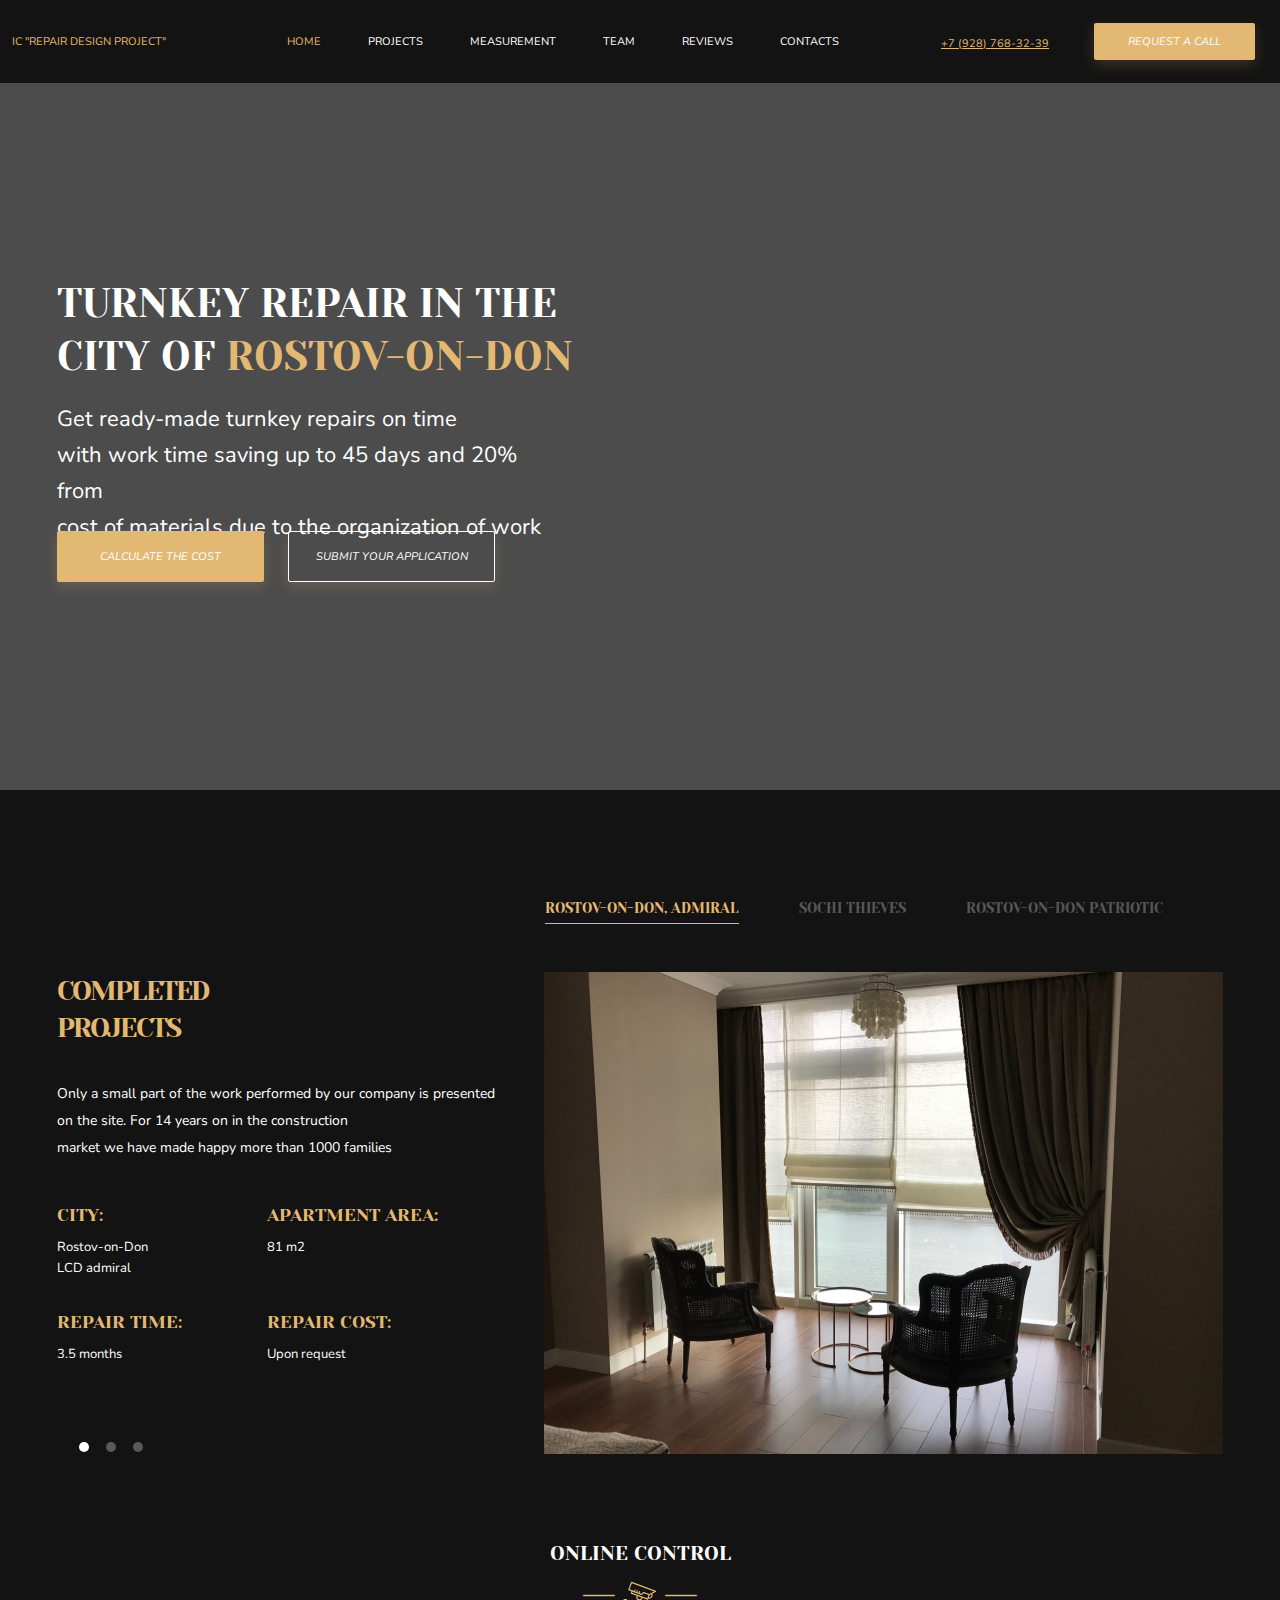
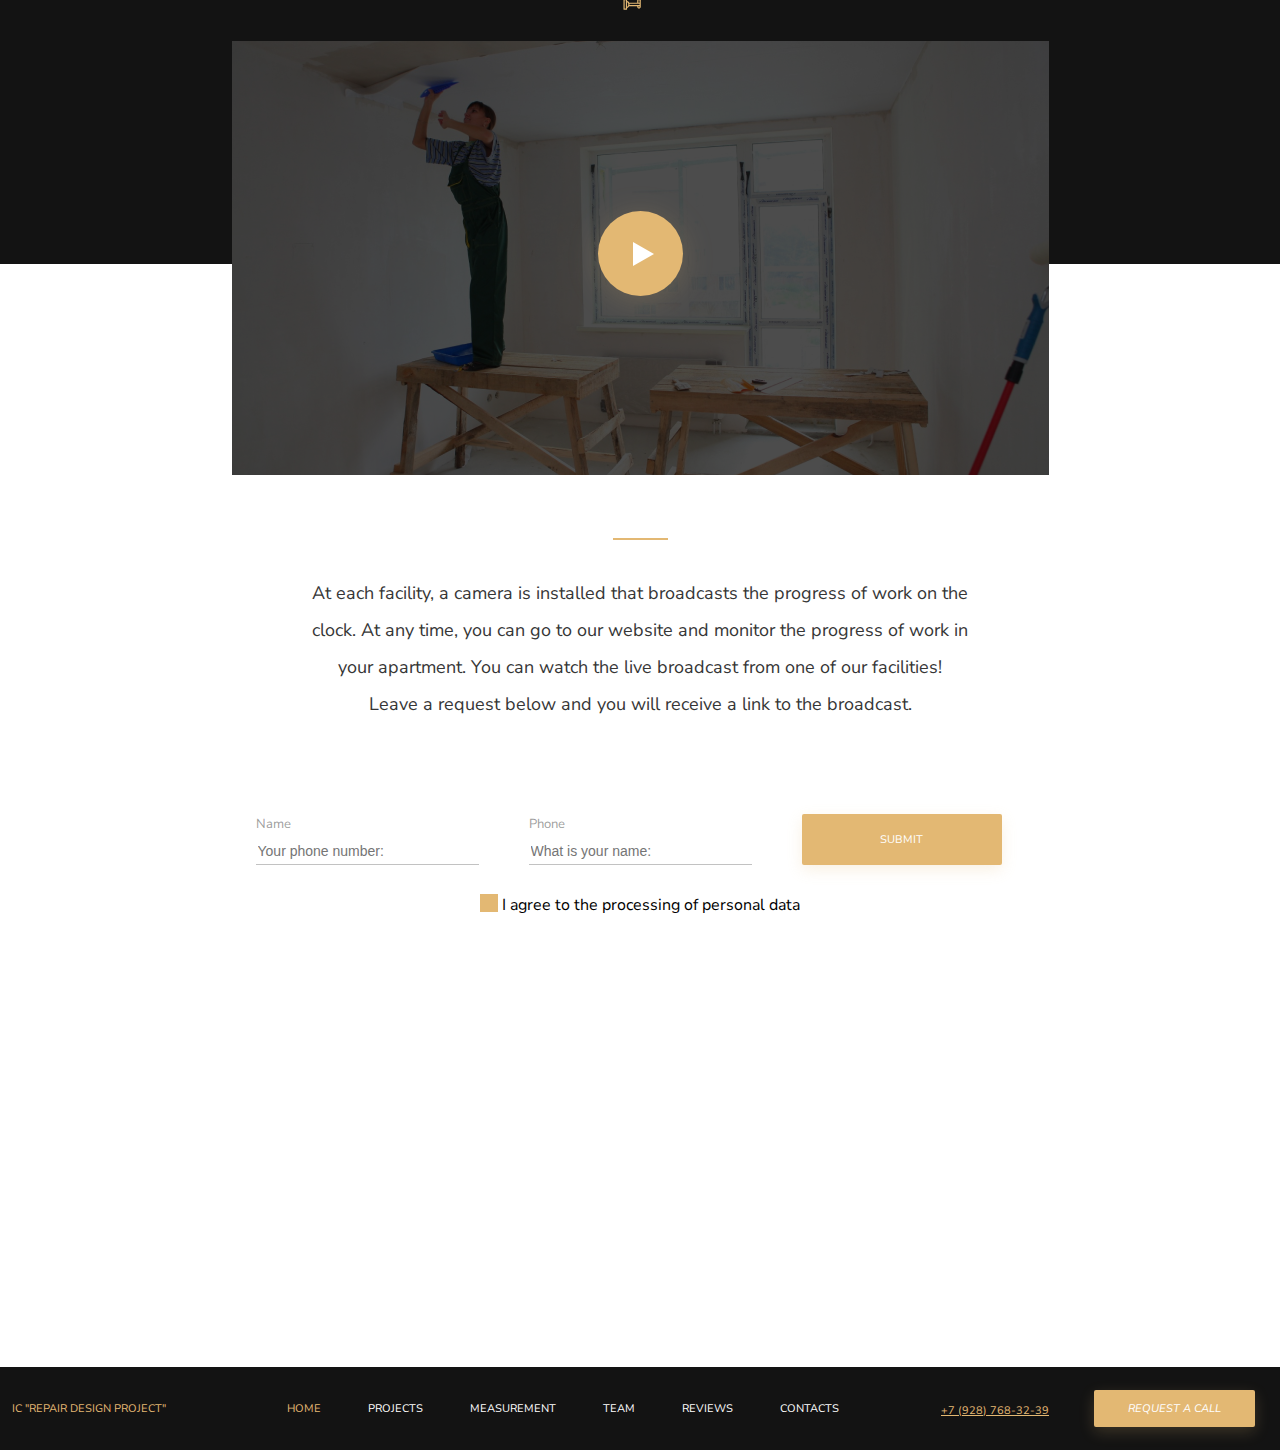
==== docs/index.html @ 9b129507 "Create 3rd section" ====
<!doctype html>
<html lang="en">
<head>
    <meta charset="UTF-8">
    <meta name="viewport" content="width=device-width, user-scalable=no, initial-scale=1.0, maximum-scale=1.0, minimum-scale=1.0">
    <meta http-equiv="X-UA-Compatible" content="ie=edge">
    <link rel="stylesheet" href="styles/styles.css">
    <link rel="icon" href="images/vectors/icon.svg">
<!--    <link rel="preconnect" href="https://fonts.googleapis.com">-->
<!--    <link rel="preconnect" href="https://fonts.gstatic.com" crossorigin>-->
<!--    <link href="https://fonts.googleapis.com/css2?family=Nunito+Sans:ital@0;1&display=swap" rel="stylesheet">-->
    <title>IC "Repair Design Project"</title>
</head>
<body>
    <header class="header-footer">
        <div class="container container_header-footer">
            <span class="logo">IC "Repair Design Project"</span>
            <nav>
                <ul class="navigation">
                    <li><a href="#" class="navigation__link text_colored-sand">HOME</a></li>
                    <li><a href="#" class="navigation__link">PROJECTS</a></li>
                    <li><a href="#" class="navigation__link">MEASUREMENT</a></li>
                    <li><a href="#" class="navigation__link">TEAM</a></li>
                    <li><a href="#" class="navigation__link">REVIEWS</a></li>
                    <li><a href="#" class="navigation__link">CONTACTS</a></li>
                </ul>
            </nav>
            <span><a href="tel:+79287683239" class="tel-number">+7 (928) 768-32-39</a></span>
<!--            <form target="_self">-->
                <button type="submit" class="button button_header-footer">
                    Request a call
                </button>
<!--            </form>-->
        </div>
    </header>
    <main class="main">
        <section class="main-project">
            <div class="overlay_main-project"></div>
            <div class="container container_main-project">
                <h1 class="title title_main-project">
                    Turnkey Repair in the<br>city of <span class="text_colored-sand">Rostov-on-Don</span>
                </h1>
                <p class="paragraph paragraph_main-project">
                    Get ready-made turnkey repairs on time<br>with work time saving up to 45 days and 20% from<br>cost of materials due to the organization of work
                </p>
                <button type="button" class="button button_main-project_calc">
                    CALCULATE THE COST
                </button>
                <button type="submit" class="button button_main-project_submit">
                    SUBMIT YOUR APPLICATION
                </button>
            </div>
        </section>
        <section class="projects">
            <div class="container container_projects">
                <div class="projects-header">
                    <ul class="list_projects-header">
                        <li><a href="#" class="list_projects-header__item list_projects-header__item-active">Rostov-on-Don, Admiral</a></li>
                        <li><a href="#" class="list_projects-header__item">Sochi Thieves</a></li>
                        <li><a href="#" class="list_projects-header__item">Rostov-on-Don Patriotic</a></li>
                    </ul>
                </div>
                <div class="projects_current">
                    <h1 class="title title_projects">
                        Completed<br>projects
                    </h1>
                    <p class="paragraph paragraph_projects">
                        Only a small part of the work performed by our company is presented on the site. For 14 years on in the construction<br>
                        market we have made happy more than 1000 families
                    </p>
                    <div class="projects-properties">
                        <div class="div_projects-properties">
                            <h2 class="subtitle subtitle_projects-properties">
                                City:
                            </h2>
                            <p class="paragraph_projects-properties">
                                Rostov-on-Don<br>LCD admiral
                            </p>
                        </div>
                        <div class="div_projects-properties">
                            <h2 class="subtitle subtitle_projects-properties">
                                Apartment area:
                            </h2>
                            <p class="paragraph_projects-properties">
                                81 m2
                            </p>
                        </div>
                        <div class="div_projects-properties">
                            <h2 class="subtitle subtitle_projects-properties">
                                Repair time:
                            </h2>
                            <p class="paragraph_projects-properties">
                                3.5 months
                            </p>
                        </div>
                        <div class="div_projects-properties">
                            <h2 class="subtitle subtitle_projects-properties">
                                Repair cost:
                            </h2>
                            <p class="paragraph_projects-properties">
                                Upon request
                            </p>
                        </div>
                    </div>
                    <div class="arrows">
                        <a href="#" aria-label="Previous completed project" class="arrows__link">
                            <img src="/images/vectors/arrow-angle.svg" alt="" class="arrows_left">
                            <img src="/images/vectors/arrow-line.svg" alt="" class="arrows_left-line">
                        </a>
                        <div class="arrows_rounds-all">
                            <a href="#" aria-label="First completed project" class="arrows__link"><div class="arrows_rounds arrows_rounds_active"></div></a>
                            <a href="#" aria-label="Second completed project" class="arrows__link"><div class="arrows_rounds"></div></a>
                            <a href="#" aria-label="Third completed project" class="arrows__link"><div class="arrows_rounds"></div></a>
                        </div>
                        <a href="" aria-label="Next completed project" class="arrows__link">
                            <img src="/images/vectors/arrow-line.svg" alt="" class="arrows_right-line">
                            <img src="/images/vectors/arrow-angle.svg" alt="" class="arrows_right">
                        </a>
                    </div>
                    <img src="images/rostov-admiral.png" alt="Picture of Admiral's interior, Rostov-on-Don" class="img_projects_current">
                </div>
            </div>
        </section>
        <section class="online-control">
            <div class="container container_online-control">
                <h2 class="subtitle subtitle_online-control">
                    online control
                </h2>
                <div class="icon_online-control">
                    <img src="images/vectors/icon_online-control_line.svg" alt="" class="icon_online-control_line">
                    <img src="images/vectors/icon_online-control_camera.svg" alt="Image of video camera for surveillance" class="icon_online-control_camera">
                    <img src="images/vectors/icon_online-control_line.svg" alt="" class="icon_online-control_line">
                </div>
                <div class="video_online-control">
                    <div class="overlay_online-control"></div>
                    <img src="images/preview_online-control.jpg" alt="Video with work of our specialist" class="preview_online-control">
                    <button type="button" class="button__video-online-control">
                        <img src="images/vectors/button_play.svg" alt="Play button">
                    </button>
                </div>
                <hr class="hr_after-video">
                <p class="paragraph_online-control">
                    At each facility, a camera is installed that broadcasts the progress of work on the clock.
                    At any time, you can go to our website and monitor the progress of work in your apartment.
                    You can watch the live broadcast from one of our facilities!<br>
                    Leave a request below and you will receive a link to the broadcast.
                </p>
                <form action="index.html" class="form_online-control">
                    <div class="name_online-control">
                        <label for="name_video" class="label_online-control">Name</label>
                        <input type="text" id="phone_video" placeholder="Your phone number:" class="input_online-control">
                    </div>
                    <div class="phone_online-control">
                        <label for="phone_video" class="label_online-control">Phone</label>
                        <input type="text" id="name_video" placeholder="What is your name:" class="input_online-control">
                    </div>
                    <button type="submit" class="button button_online-control">Submit</button>
                    <div class="checkbox checkbox_online-control">
                        <label class="label__checkbox">
                            <input type="checkbox" class="input__checkbox">
                            <span class="input__checkbox-square"></span>
                            <span class="span__checkbox">I agree to the processing of personal data</span>
                        </label>
                    </div>
                </form>
            </div>
        </section>
    </main>
    <footer class="header-footer">
        <div class="container container_header-footer">
            <span class="logo">IC "Repair Design Project"</span>
            <nav>
                <ul class="navigation">
                    <li><a href="#" class="navigation__link text_colored-sand">HOME</a></li>
                    <li><a href="#" class="navigation__link">PROJECTS</a></li>
                    <li><a href="#" class="navigation__link">MEASUREMENT</a></li>
                    <li><a href="#" class="navigation__link">TEAM</a></li>
                    <li><a href="#" class="navigation__link">REVIEWS</a></li>
                    <li><a href="#" class="navigation__link">CONTACTS</a></li>
                </ul>
            </nav>
            <span><a href="tel:+79287683239" class="tel-number">+7 (928) 768-32-39</a></span>
            <!--            <form target="_self">-->
            <button type="submit" class="button button_header-footer">
                Request a call
            </button>
            <!--            </form>-->
        </div>
    </footer>
</body>
</html>
---- docs/styles/styles.css ----
@import url('https://fonts.googleapis.com/css2?family=Nunito+Sans:ital@0;1&family=Yeseva+One&display=swap');




/*  in the end  */
/*  adaptivity  */
/*  create forms to wrap buttons    */
/*  try do replace position:absolute --- grid mb?  */
/*  play with form-tag  */
/*  check accessibility (alt-tags, aria-tags)   */
/*  naming of classes   */
/*  delete comments   */
/*  buttons into completed projects */




/*general*/

body {
    margin: 0;
    padding: 0;
    font-family: 'Nunito Sans', sans-serif;
    position: relative;
    z-index: -100;
}
body * {
    box-sizing: border-box;
}
.main {
    position: relative;
    z-index: -100;
}
.container {
    width: 1256px;
    margin: auto;
    position: relative;
}
.button {
    background: #E3B873;
    border: 0;
    box-shadow: 0 5px 15px rgba(227, 184, 115, 0.2);
    border-radius: 2px;
    outline: 0;
    font-family: 'Nunito Sans', sans-serif;
    font-style: normal;
    font-size: 11px;
    line-height: 15px;
    font-weight: 400;
    text-align: center;
    text-transform: uppercase;
    color: #FFFFFF;
}
.title {
    font-family: 'Yeseva One', cursive;
    font-style: normal;
    font-weight: 400;
    font-size: 27px;
    line-height: 37px;
    /*letter-spacing: -0.07em;*/
    text-transform: uppercase;
    margin: 0;
}
.subtitle {
    font-family: 'Yeseva One', cursive;
    font-style: normal;
    font-weight: 400;
    font-size: 20px;
    line-height: 28px;
    text-align: center;
    text-transform: uppercase;
    margin: 0;
}

/*header-footer*/

.button_header-footer {
    /*padding: 13px 33px;*/
    font-style: italic;
    height: 37px;
    width: 161px;
}
.header-footer {
    background: #131313;
    height: 83px;
    display: flex;
    margin: 0;
}
.container_header-footer {
    display: flex;
    align-items: center;
    height: 37px;
}
.navigation {
    display: flex;
    list-style-type: none;
    text-decoration: none;
    padding: 0;
    margin-right: 55px;
    font-weight: 400;
    font-size: 11px;
    line-height: 15px;
}
.navigation__link {
    text-decoration: none;
    color: #FFFFFF;
    margin-right: 47px;
}
.logo {
    width: 180px;
    font-weight: 400;
    font-size: 11px;
    line-height: 15px;
    text-transform: uppercase;
    margin-right: 95px;
    color: #E3B873;
}
.tel-number {
    color: #E3B873;
    margin-right: 45px;
    font-weight: 400;
    font-size: 11px;
    line-height: 15px;
}

/*main-project*/

.main-project {
    height: 707px;
    background-image: url('../images/main-project.png');
    background-size: cover;
    padding-top: 194px;
    position: relative;
    z-index: -2;
}
.overlay_main-project {
    position: absolute;
    top: 0;
    bottom: 0;
    left: 0;
    right: 0;
    z-index: -1;
    background: rgba(0, 0, 0, 0.7);
}
.title_main-project {
    letter-spacing: normal;
    color: #FFFFFF;
    font-size: 40px;
    line-height: 53px;
    height: 105px;
    width: 676px;
}
.container_main-project {
    padding: 0 45px;
}
.paragraph_main-project {
    height: 89px;
    width: 505px;
    font-size: 22px;
    line-height: 36px;
    color: #FFFFFF;
    margin: 19px 0 41px 0;
}
.button_main-project_calc, .button_main-project_submit {
    height: 51px;
    width: 207px;
    font-style: italic;

}
.button_main-project_submit {
    border: 1px solid #FFFFFF;
    border-radius: 2px;
    background: none;
    margin-left: 20px;
}

/*completed projects*/

.projects {
    height: 1074px;
    background: #131313;
    position: relative;
    z-index: -3;
}
.projects-header {
    position: relative;
    left: -60px;
    display: flex;
    justify-content: right;
}
.list_projects-header {
    display: flex;
    list-style-type: none;
    padding: 0;
    margin: 0;
}
.list_projects-header__item {
    text-decoration: none;
    font-family: 'Yeseva One', cursive;
    font-style: normal;
    font-weight: 400;
    font-size: 14px;
    line-height: 19px;
    text-transform: uppercase;
    color: rgba(255, 255, 255, 0.3);
    margin-left: 60px;
    padding-bottom: 6.7px;
}
.list_projects-header__item-active {
    color: #E3B873;
    border-bottom: 1px solid #E3B873;
}
.container_projects {
    padding: 107px 45px;
    height: 552px;
}
.paragraph_projects {
    font-style: normal;
    font-weight: 400;
    font-size: 14px;
    line-height: 27px;
    color: #FFFFFF;
    width: 442px;
    margin: 34px 0 42px;
}
.title_projects {
    color: #E3B873;
    letter-spacing: -0.07em;
    width: max-content;
}
.projects_current {
    display: flex;
    flex-direction: column;
    flex-wrap: wrap;
    height: 482px;
    margin-top: 53px;
    align-content: space-between;
}
.img_projects_current {
    position: relative;
    right: 0;
    width: 679px;
}
.projects-properties {
    display: grid;
    grid-template-rows: repeat(2, 107px);
    grid-template-columns: repeat(2, 210px);
    width: 442px;
}
.subtitle_projects-properties {
    font-style: normal;
    font-weight: 400;
    font-size: 18px;
    line-height: 25px;
    text-transform: uppercase;
    color: #E3B873;
    text-align: left;
}
.paragraph_projects-properties {
    font-style: normal;
    font-weight: 400;
    font-size: 13px;
    line-height: 21px;
    color: #FFFFFF;
    margin-top: 9px;
}
.arrows {
    display: flex;
    align-items: center;
    width: 442px;
    height: 14px;
    margin-top: auto;
}
.arrows_rounds-all {
    width: 64px;
    display: flex;
    justify-content: space-between;
    margin: 21.5px;
}
.arrows_rounds {
    height: 10px;
    width: 10px;
    background: rgba(255, 255, 255, 0.3);
    border-radius: 30px;
}
.arrows_rounds_active {
    background: #FFFFFF;
}
.arrows_right {
    transform: rotate(180deg);
}
.arrows_left-line {
    position: relative;
    left: -7.5px;
}
.arrows_right-line {
    position: relative;
    right: -7.5px;
}
.arrows__link {
    display: flex;
    align-items: center;
}

/*online control*/

.online-control {
    height: 1103px;
    background: #FFFFFF;
    position: relative;
    z-index: -3;
}
.container_online-control {
    display: flex;
    flex-direction: column;
    align-items: center;
    top: -324px;
}
.subtitle_online-control {
    color: #FFFFFF;
}
.icon_online-control {
    display: flex;
    width: 114px;
    justify-content: space-between;
    margin: 13px 0 31.2px;
}
.video_online-control {
    display: grid;
    grid-template: 1fr 85px 1fr / 1fr 85px 1fr;
}
.overlay_online-control {
    grid-area: 1 / 1 / 4 / 4;
    z-index: -1;
    background: rgba(0, 0, 0, 0.7);
}
.preview_online-control {
    grid-area: 1 / 1 / 4 / 4;
    position: relative;
    z-index: -2;
}
.button__video-online-control {
    background: none;
    border: none;
    display: flex;
    justify-content: center;
    align-items: center;
    grid-area: 2 / 2 / 3 / 3;
}
.hr_after-video {
    width: 55px;
    border: solid 1.54px #E3B873;
    margin: 62.5px 0 35px;
}
.paragraph_online-control {
    font-style: normal;
    font-weight: 400;
    font-size: 18px;
    line-height: 37px;
    text-align: center;
    color: #363636;
    width: 681px;
    margin: 0 0 91.5px;
}
.form_online-control {
    width: 769px;
    height: 102px;
    display: grid;
    grid-template: repeat(2, 1fr) / repeat(3, 1fr);
    grid-column-gap: 50px;
}
.name_online-control {
    grid-area: 1 / 1 / 2 / 2;
    display: flex;
    flex-direction: column;
    justify-content: space-between;
}
.phone_online-control {
    grid-area: 1 / 2 / 2 / 3;
    display: flex;
    flex-direction: column;
    justify-content: space-between;
}
.label_online-control {
    font-style: normal;
    font-weight: 400;
    font-size: 13px;
    line-height: 21px;
    color: rgba(54, 54, 54, 0.5);
}
.input_online-control {
    font-style: normal;
    font-weight: 400;
    font-size: 14px;
    line-height: 23px;
    color: #363636;
    border: none;
    border-bottom: 1px solid rgba(54, 54, 54, 0.3);
}
.button_online-control {
    width: 200px;
    height: 51px;
    padding: 0;
}
.checkbox_online-control {
    grid-area: 2 / 1 / 3 / 4;
    align-self: end;
    text-align: center;
}
.input__checkbox {
    display: none;
}
.input__checkbox-square {
    display: inline-flex;
    width: 18px;
    height: 18px;
    background: #E3B873;
    color: #FFFFFF;
}
.input__checkbox-square::before{
    position: relative;
    bottom: 2px;
    width: 18px;
    content:"\2714";
    opacity: 0;
    transition: 0.5s;
}
.input__checkbox:checked + .input__checkbox-square::before{
    opacity: 1;
}


/*keep
 at
 the end!*/


.text_colored-sand {
    color: #E3B873;
}
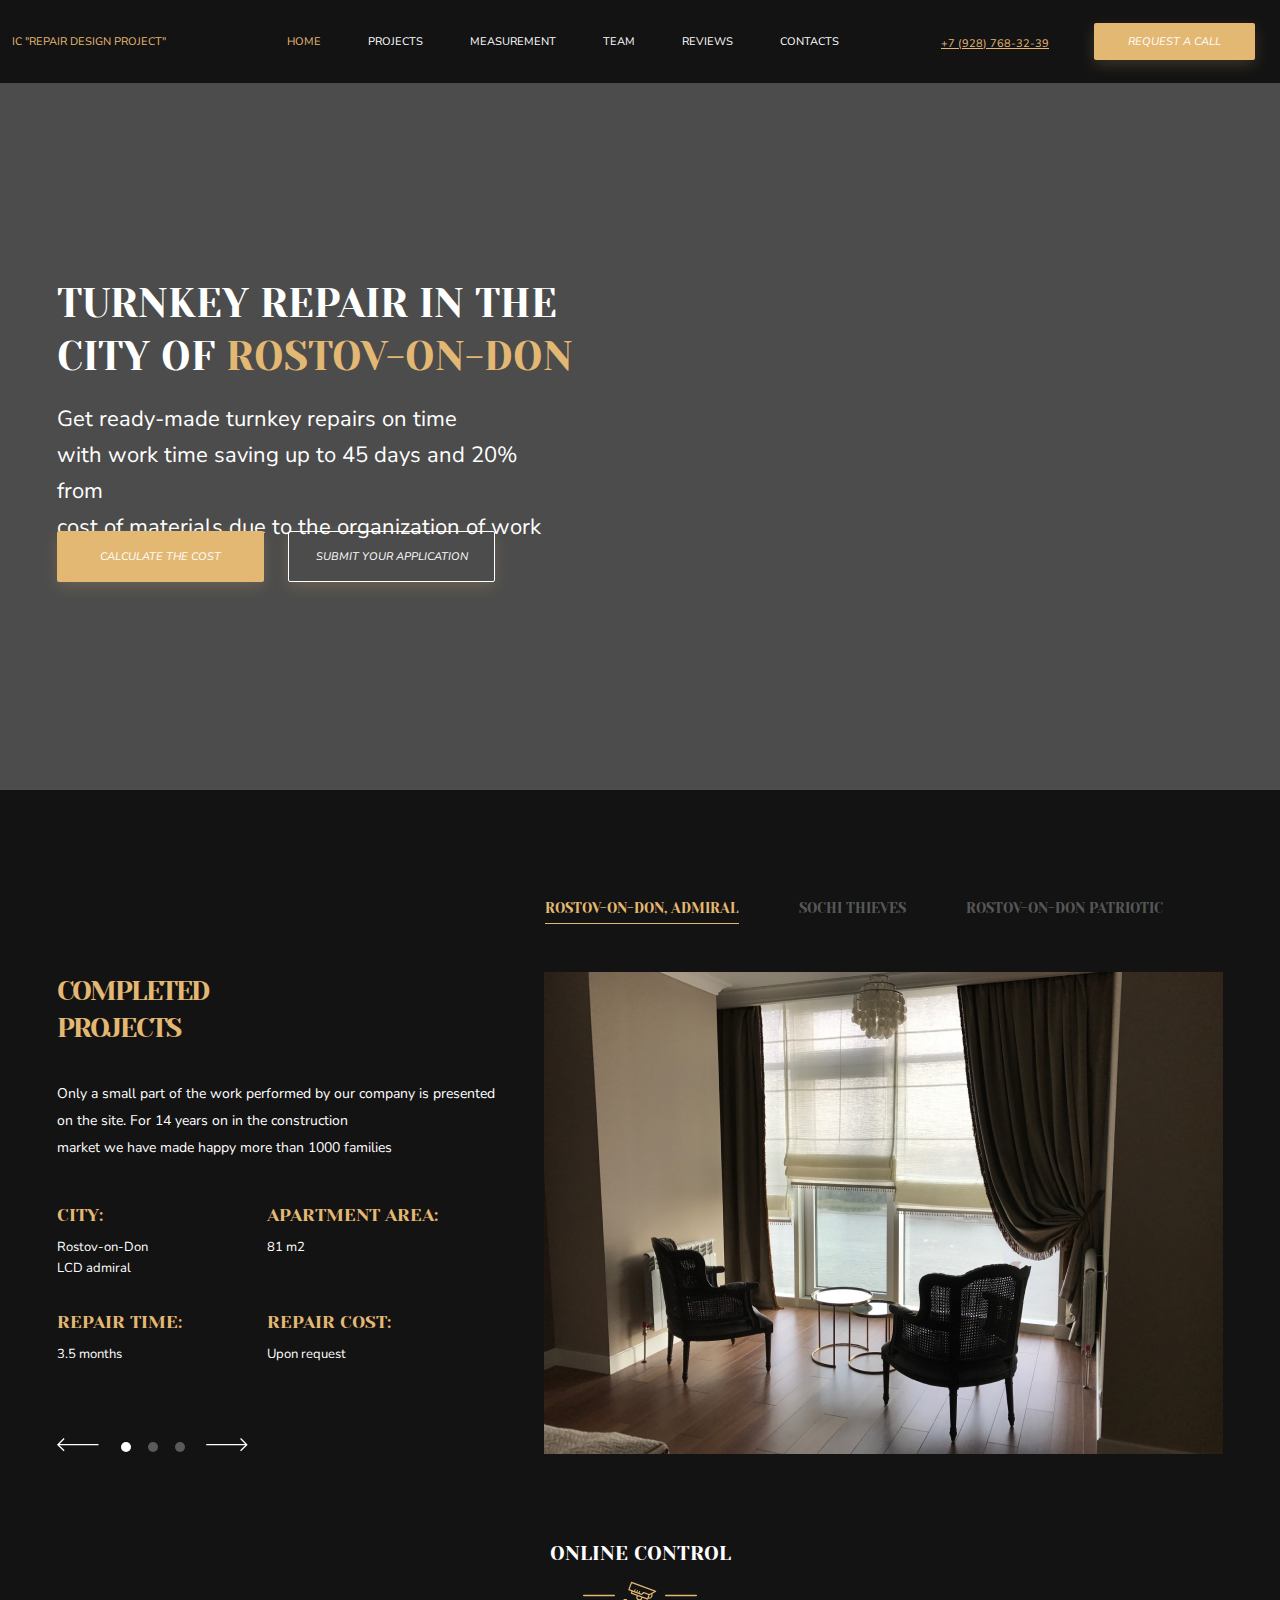
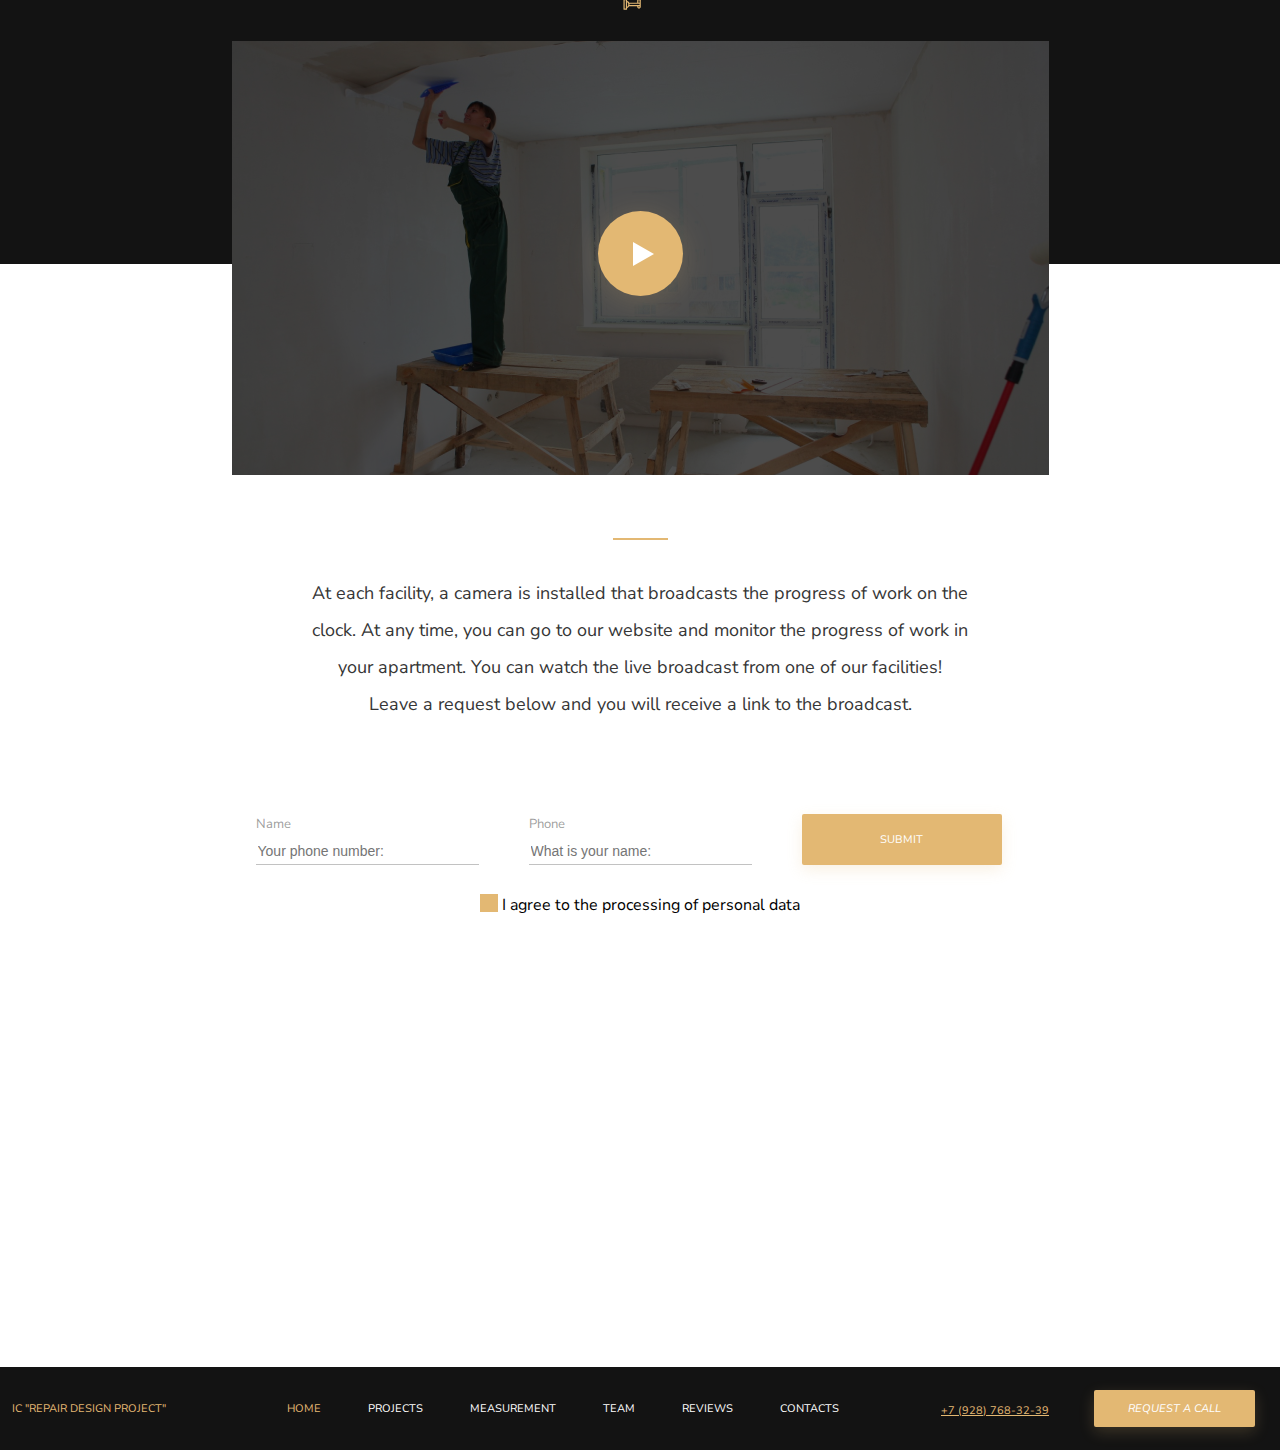
==== commit 9d741536: "Fix arrows" ====
--- a/docs/index.html
+++ b/docs/index.html
@@ -103,18 +103,16 @@
                         </div>
                     </div>
                     <div class="arrows">
-                        <a href="#" aria-label="Previous completed project" class="arrows__link">
-                            <img src="/images/vectors/arrow-angle.svg" alt="" class="arrows_left">
-                            <img src="/images/vectors/arrow-line.svg" alt="" class="arrows_left-line">
+                        <a href="#" class="arrows__link">
+                            <img src="images/vectors/arrow-left.svg" alt="Previous completed project" class="arrows_left">
                         </a>
                         <div class="arrows_rounds-all">
                             <a href="#" aria-label="First completed project" class="arrows__link"><div class="arrows_rounds arrows_rounds_active"></div></a>
                             <a href="#" aria-label="Second completed project" class="arrows__link"><div class="arrows_rounds"></div></a>
                             <a href="#" aria-label="Third completed project" class="arrows__link"><div class="arrows_rounds"></div></a>
                         </div>
-                        <a href="" aria-label="Next completed project" class="arrows__link">
-                            <img src="/images/vectors/arrow-line.svg" alt="" class="arrows_right-line">
-                            <img src="/images/vectors/arrow-angle.svg" alt="" class="arrows_right">
+                        <a href="#"class="arrows__link">
+                            <img src="images/vectors/arrow-right.svg" alt="Next completed project" class="arrows_right">
                         </a>
                     </div>
                     <img src="images/rostov-admiral.png" alt="Picture of Admiral's interior, Rostov-on-Don" class="img_projects_current">
--- a/docs/styles/styles.css
+++ b/docs/styles/styles.css
@@ -287,21 +287,6 @@
 .arrows_rounds_active {
     background: #FFFFFF;
 }
-.arrows_right {
-    transform: rotate(180deg);
-}
-.arrows_left-line {
-    position: relative;
-    left: -7.5px;
-}
-.arrows_right-line {
-    position: relative;
-    right: -7.5px;
-}
-.arrows__link {
-    display: flex;
-    align-items: center;
-}
 
 /*online control*/
 
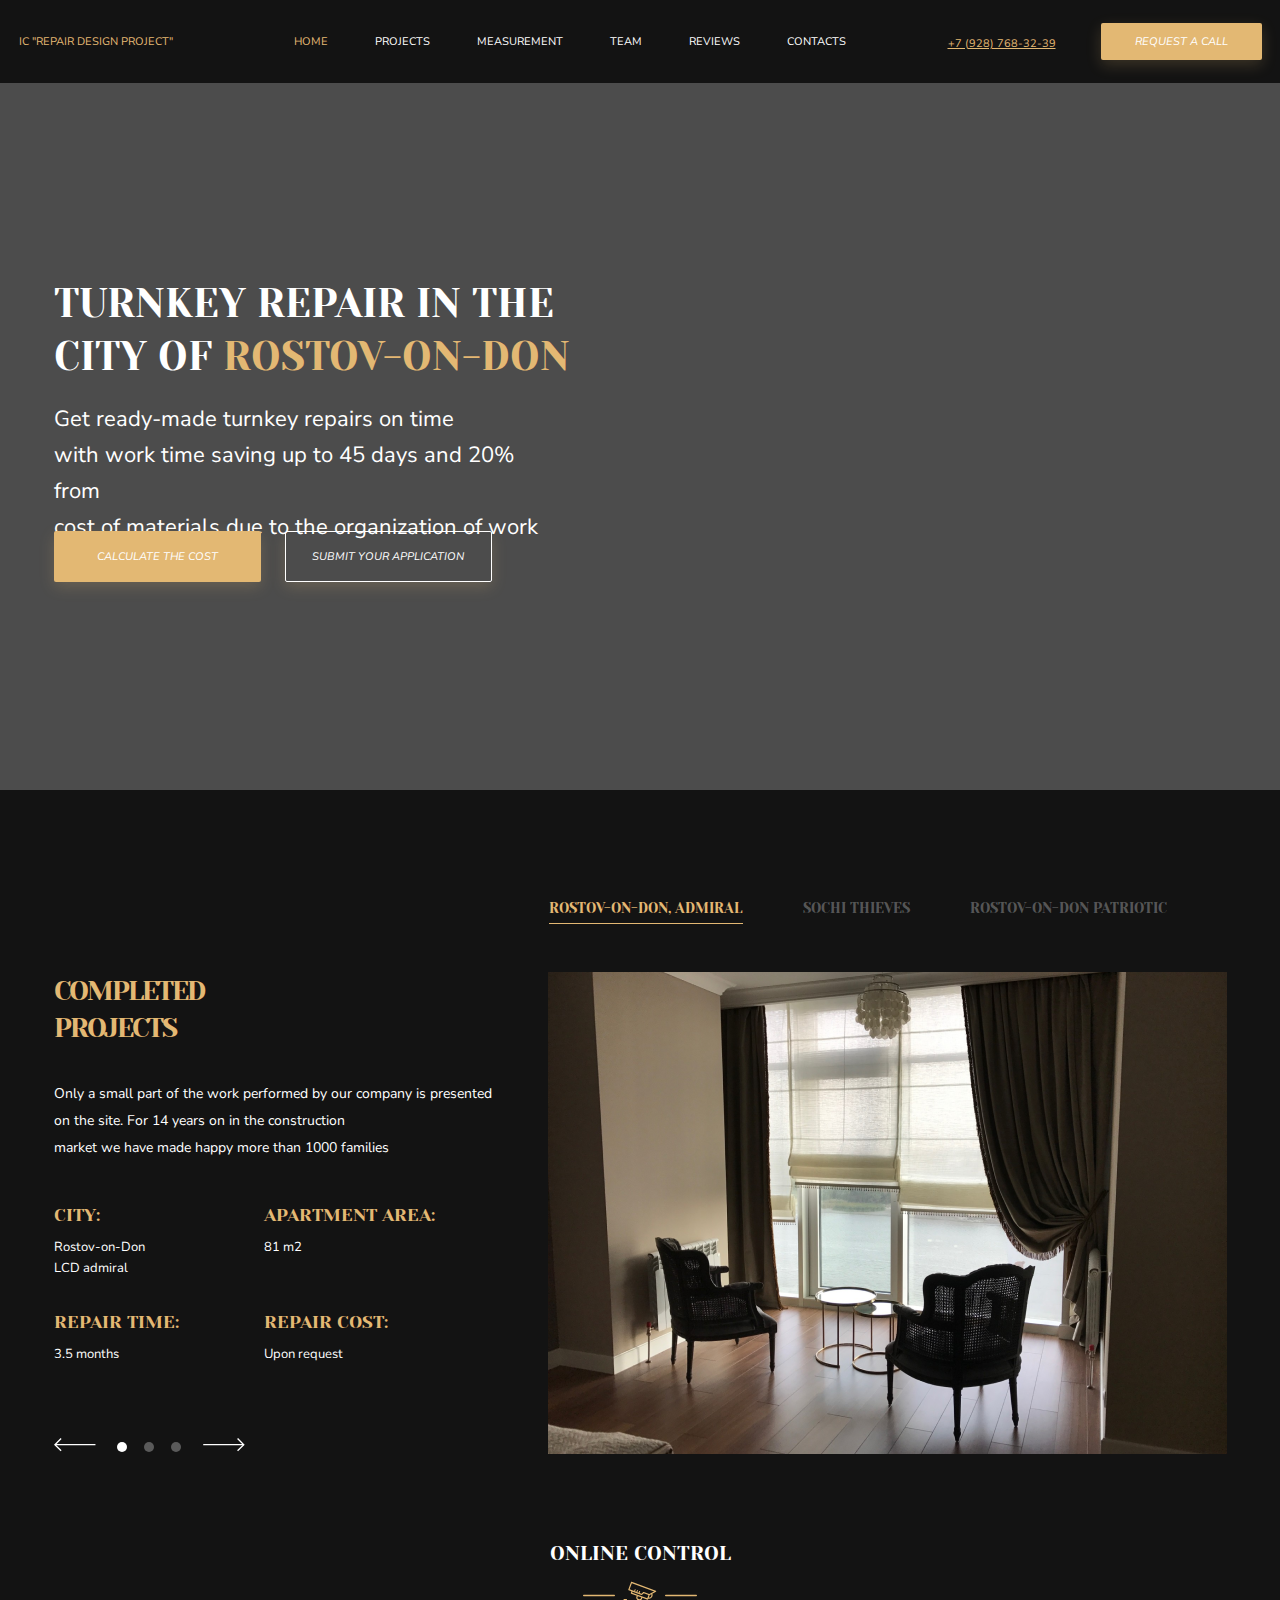
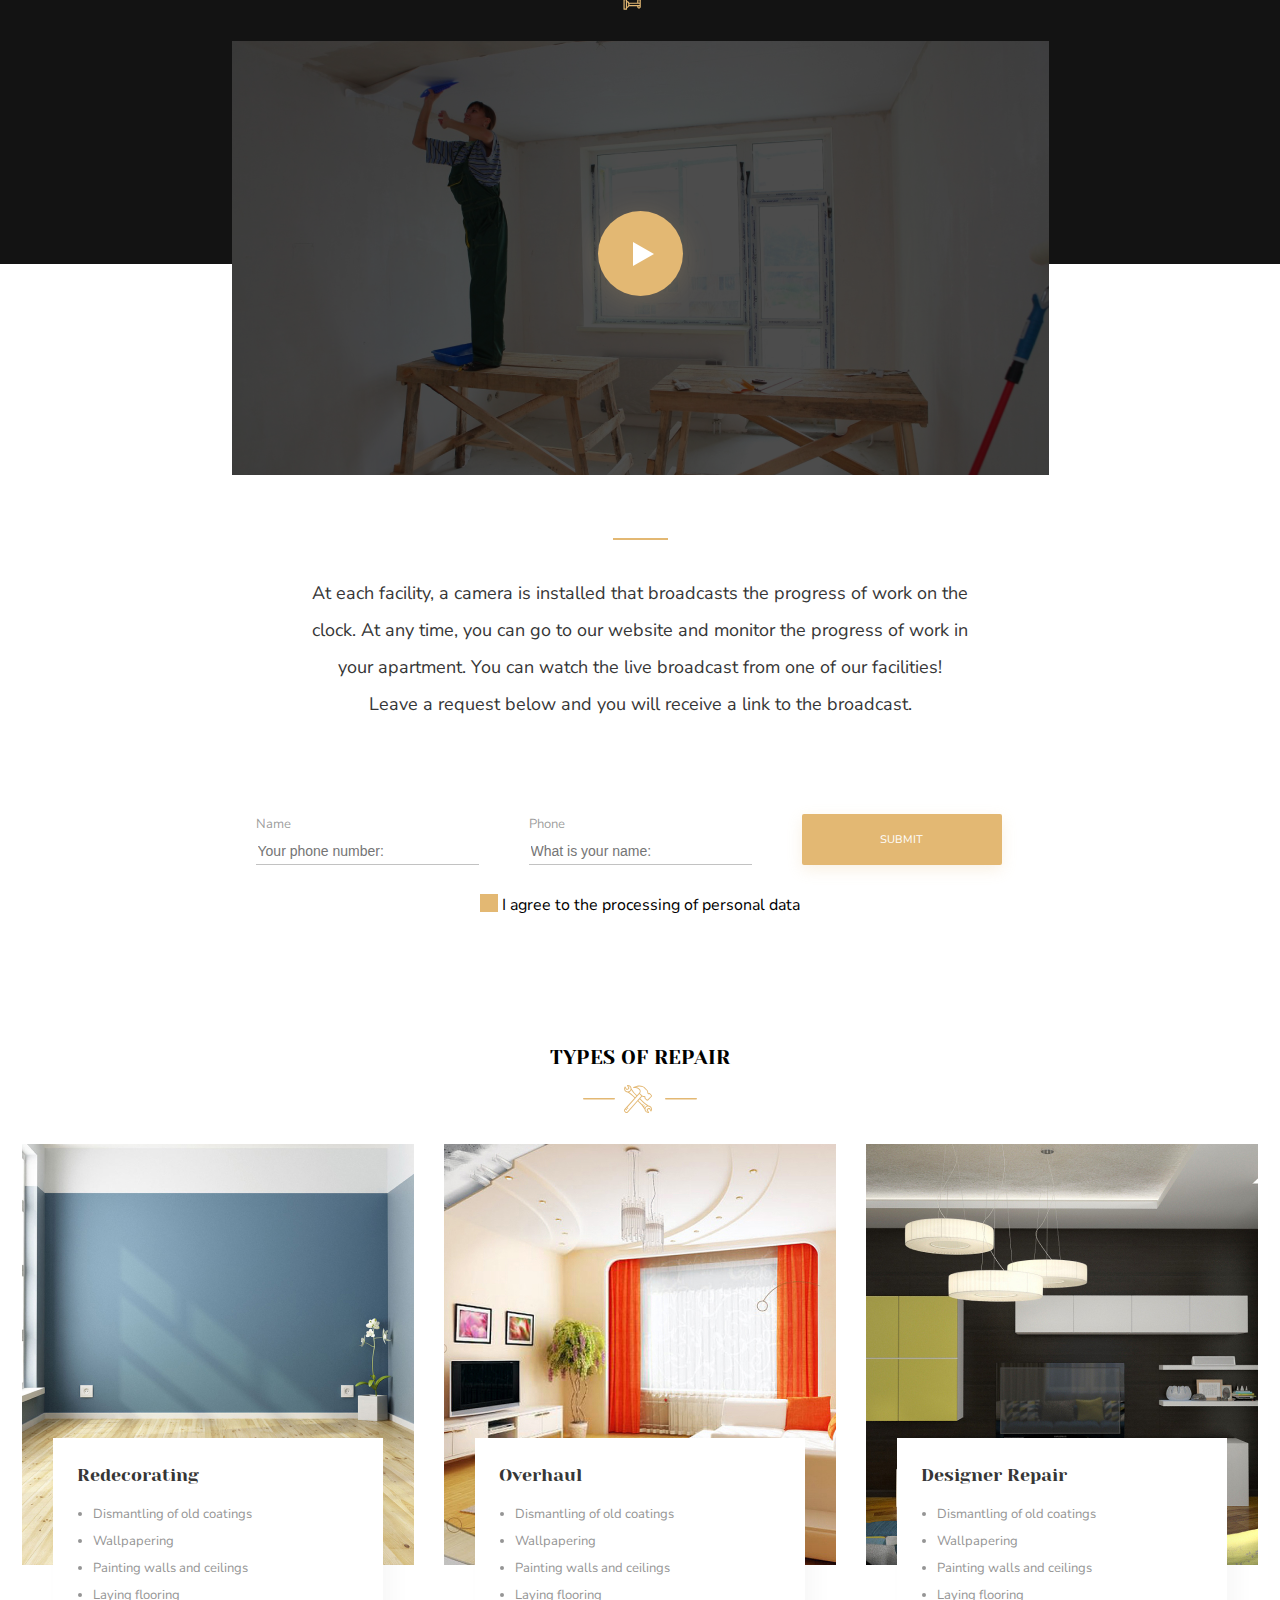
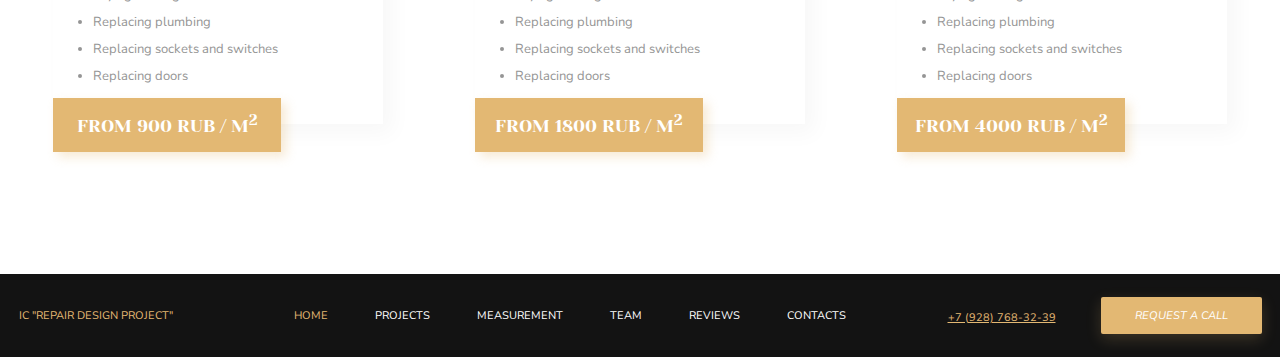
==== commit 3ee43ea4: "Create types-of-repair section" ====
--- a/docs/index.html
+++ b/docs/index.html
@@ -115,7 +115,7 @@
                             <img src="images/vectors/arrow-right.svg" alt="Next completed project" class="arrows_right">
                         </a>
                     </div>
-                    <img src="images/rostov-admiral.png" alt="Picture of Admiral's interior, Rostov-on-Don" class="img_projects_current">
+                    <img src="images/rostov-admiral.jpg" alt="Picture of Admiral's interior, Rostov-on-Don" class="img_projects_current">
                 </div>
             </div>
         </section>
@@ -161,6 +161,76 @@
                         </label>
                     </div>
                 </form>
+            </div>
+        </section>
+        <section class="types-repair">
+            <div class="container container_types-repair">
+                <h2 class="subtitle">
+                    TYPES OF REPAIR
+                </h2>
+                <img src="images/vectors/icon_types-repair.svg" alt="Image of repair tools" class="icon_types-repair">
+                <div class="categories_types-repair">
+                    <div class="category">
+                        <img src="images/img__category_redecorating.jpg" alt="Picture of redecorated interior" class="img__category">
+                        <div class="description__category">
+                            <h2 class="description__category_subtitle">
+                                Redecorating
+                            </h2>
+                            <ul class="description__category_list">
+                                <li class="description__category_item">Dismantling of old coatings</li>
+                                <li class="description__category_item">Wallpapering</li>
+                                <li class="description__category_item">Painting walls and ceilings</li>
+                                <li class="description__category_item">Laying flooring</li>
+                                <li class="description__category_item">Replacing plumbing</li>
+                                <li class="description__category_item">Replacing sockets and switches</li>
+                                <li class="description__category_item">Replacing doors</li>
+                            </ul>
+                        </div>
+                        <div class="subtitle price__category">
+                            <span class="span__price">from 900 rub / m<sup>2</sup></span>
+                        </div>
+                    </div>
+                    <div class="category">
+                        <img src="images/img__category_overhaul.jpg" alt="Picture of overhauled interior" class="img__category">
+                        <div class="description__category">
+                            <h2 class="description__category_subtitle">
+                                Overhaul
+                            </h2>
+                            <ul class="description__category_list">
+                                <li class="description__category_item">Dismantling of old coatings</li>
+                                <li class="description__category_item">Wallpapering</li>
+                                <li class="description__category_item">Painting walls and ceilings</li>
+                                <li class="description__category_item">Laying flooring</li>
+                                <li class="description__category_item">Replacing plumbing</li>
+                                <li class="description__category_item">Replacing sockets and switches</li>
+                                <li class="description__category_item">Replacing doors</li>
+                            </ul>
+                        </div>
+                        <div class="price__category">
+                            <span class="span__price">from 1800 rub / m<sup>2</sup></span>
+                        </div>
+                    </div>
+                    <div class="category">
+                        <img src="images/img__category_designer-repair.jpg" alt="Picture of repaired interior" class="img__category">
+                        <div class="description__category">
+                            <h2 class="description__category_subtitle">
+                                Designer Repair
+                            </h2>
+                            <ul class="description__category_list">
+                                <li class="description__category_item">Dismantling of old coatings</li>
+                                <li class="description__category_item">Wallpapering</li>
+                                <li class="description__category_item">Painting walls and ceilings</li>
+                                <li class="description__category_item">Laying flooring</li>
+                                <li class="description__category_item">Replacing plumbing</li>
+                                <li class="description__category_item">Replacing sockets and switches</li>
+                                <li class="description__category_item">Replacing doors</li>
+                            </ul>
+                        </div>
+                        <div class="price__category">
+                            <span class="span__price">from 4000 rub / m<sup>2</sup></span>
+                        </div>
+                    </div>
+                </div>
             </div>
         </section>
     </main>
--- a/docs/styles/styles.css
+++ b/docs/styles/styles.css
@@ -33,7 +33,7 @@
     z-index: -100;
 }
 .container {
-    width: 1256px;
+    max-width: 1263px;
     margin: auto;
     position: relative;
 }
@@ -72,21 +72,42 @@
     text-transform: uppercase;
     margin: 0;
 }
+.input__checkbox {
+    display: none;
+}
+.input__checkbox-square {
+    display: inline-flex;
+    width: 18px;
+    height: 18px;
+    background: #E3B873;
+    color: #FFFFFF;
+}
+.input__checkbox-square::before{
+    position: relative;
+    bottom: 2px;
+    width: 18px;
+    content:"\2714";
+    opacity: 0;
+    transition: 0.5s;
+}
+.input__checkbox:checked + .input__checkbox-square::before{
+    opacity: 1;
+}
 
 /*header-footer*/
 
+.header-footer {
+    background: #131313;
+    height: 83px;
+    display: flex;
+    margin: 0;
+}
 .button_header-footer {
     /*padding: 13px 33px;*/
     font-style: italic;
     height: 37px;
     width: 161px;
 }
-.header-footer {
-    background: #131313;
-    height: 83px;
-    display: flex;
-    margin: 0;
-}
 .container_header-footer {
     display: flex;
     align-items: center;
@@ -128,7 +149,7 @@
 
 .main-project {
     height: 707px;
-    background-image: url('../images/main-project.png');
+    background-image: url('../images/main-project.jpg');
     background-size: cover;
     padding-top: 194px;
     position: relative;
@@ -291,7 +312,7 @@
 /*online control*/
 
 .online-control {
-    height: 1103px;
+    height: 780px;
     background: #FFFFFF;
     position: relative;
     z-index: -3;
@@ -309,7 +330,7 @@
     display: flex;
     width: 114px;
     justify-content: space-between;
-    margin: 13px 0 31.2px;
+    margin: 13px 0 31px;
 }
 .video_online-control {
     display: grid;
@@ -393,27 +414,77 @@
     align-self: end;
     text-align: center;
 }
-.input__checkbox {
-    display: none;
-}
-.input__checkbox-square {
-    display: inline-flex;
-    width: 18px;
-    height: 18px;
+
+/*types of repair*/
+
+.container_types-repair {
+    display: flex;
+    flex-direction: column;
+    align-items: center;
+    height: 830px;
+}
+.icon_types-repair {
+    margin: 13px 0 31px;
+}
+.categories_types-repair {
+    display: flex;
+    justify-content: space-between;
+    width: 1236px;
+    height: 608px;
+}
+.category {
+    width: 392px;
+    display: grid;
+    grid-template: 294px 127px 133px 26px 28px / 31px 228px 101px 31px;
+}
+.img__category {
+    grid-area: 1 / 1/ 3 / 5;
+}
+.description__category {
+    width: 330px;
+    height: 286px;
+    background: #FFFFFF;
+    box-shadow: 10px 10px 20px rgba(0, 0, 0, 0.03);
+    grid-area: 2 / 2 / 5 / 4;
+}
+.description__category_list {
+    padding: 0;
+    margin: 13px 0 23px 40px;
+}
+.description__category_subtitle {
+    font-family: 'Yeseva One', cursive;
+    font-style: normal;
+    font-weight: 400;
+    font-size: 18px;
+    line-height: 25px;
+    color: #363636;
+    margin: 25px 0 0 24px;
+}
+.description__category_item {
+    font-style: normal;
+    font-weight: 400;
+    font-size: 13px;
+    line-height: 27px;
+    color: #959595;
+}
+.price__category {
+    color: #FFFFFF;
     background: #E3B873;
-    color: #FFFFFF;
-}
-.input__checkbox-square::before{
-    position: relative;
-    bottom: 2px;
-    width: 18px;
-    content:"\2714";
-    opacity: 0;
-    transition: 0.5s;
-}
-.input__checkbox:checked + .input__checkbox-square::before{
-    opacity: 1;
-}
+    box-shadow: 5px 5px 10px rgba(227, 184, 115, 0.3);
+    grid-area: 4 / 2 / 6 / 3;
+    display: flex;
+    justify-content: center;
+}
+.span__price {
+    font-family: 'Yeseva One', cursive;
+    font-style: normal;
+    font-weight: 400;
+    font-size: 18px;
+    line-height: 25px;
+    text-transform: uppercase;
+    margin-top: 4.5%;
+}
+
 
 
 /*keep
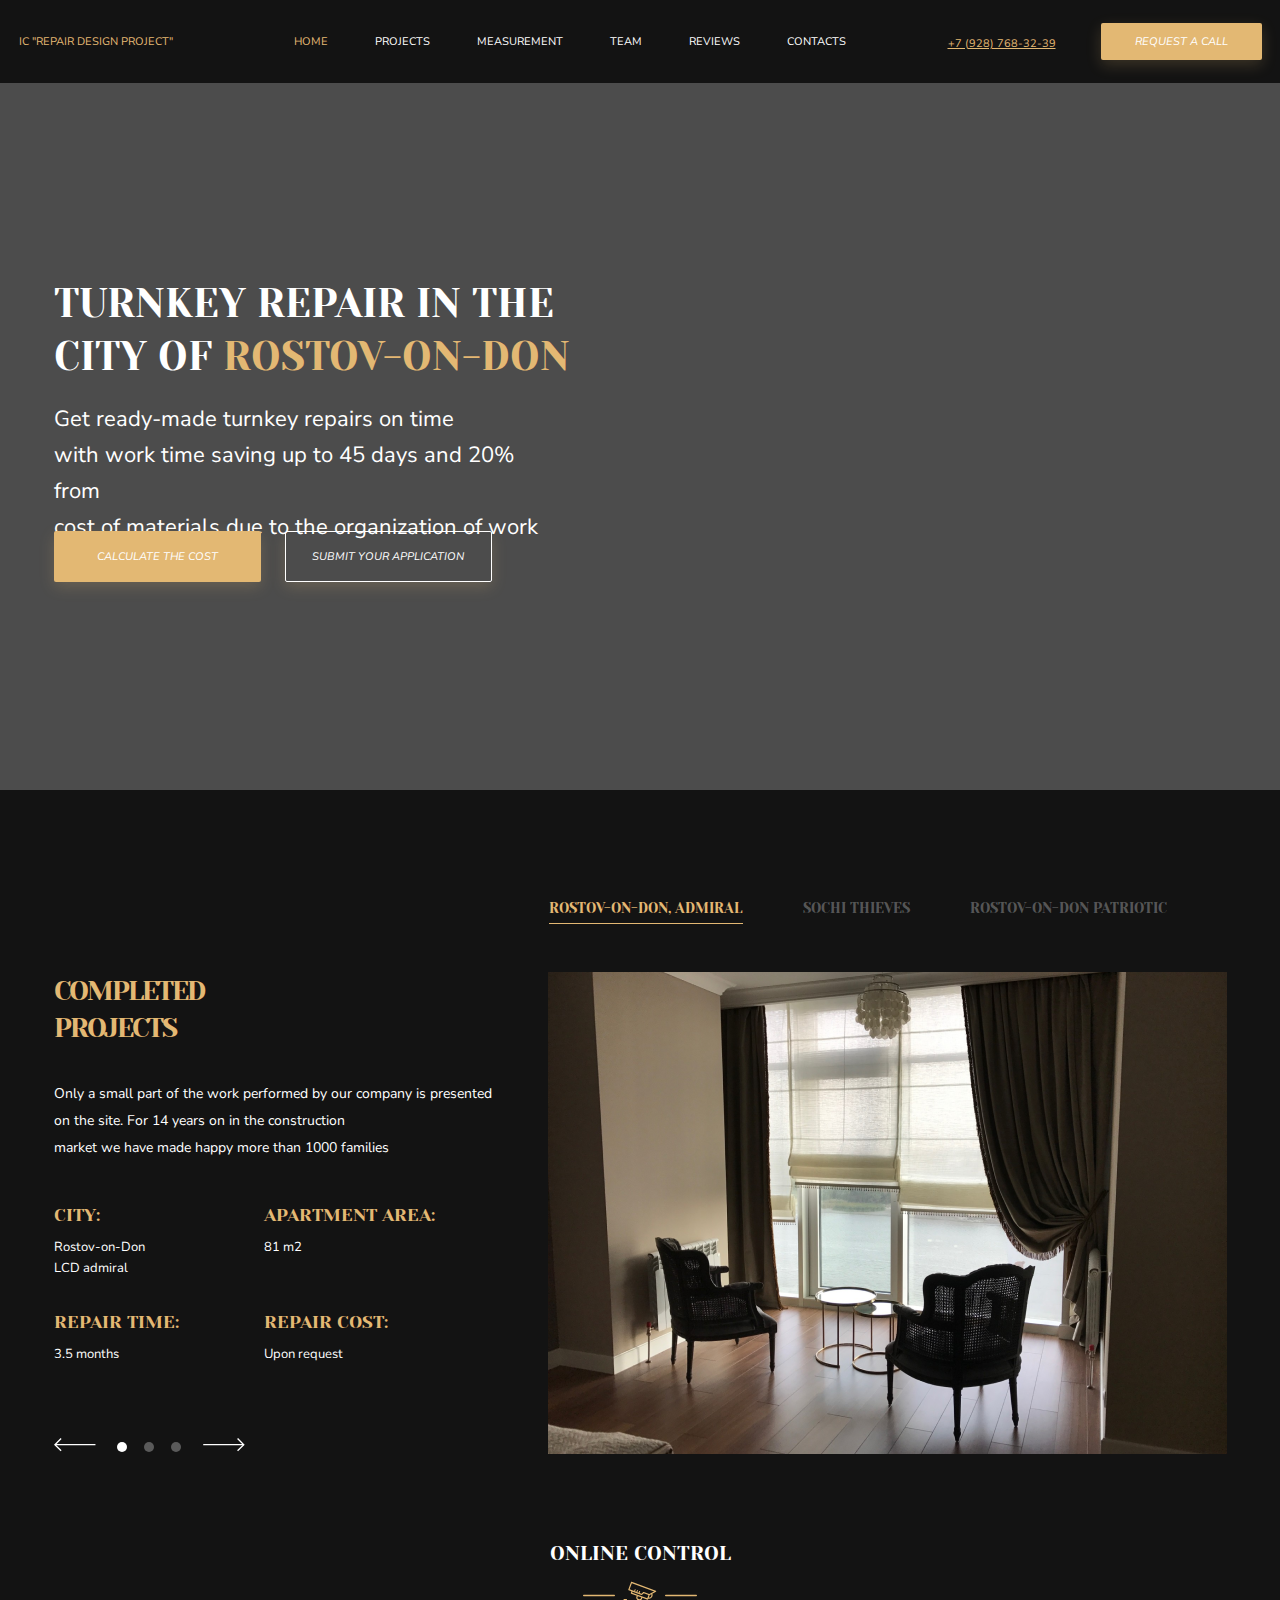
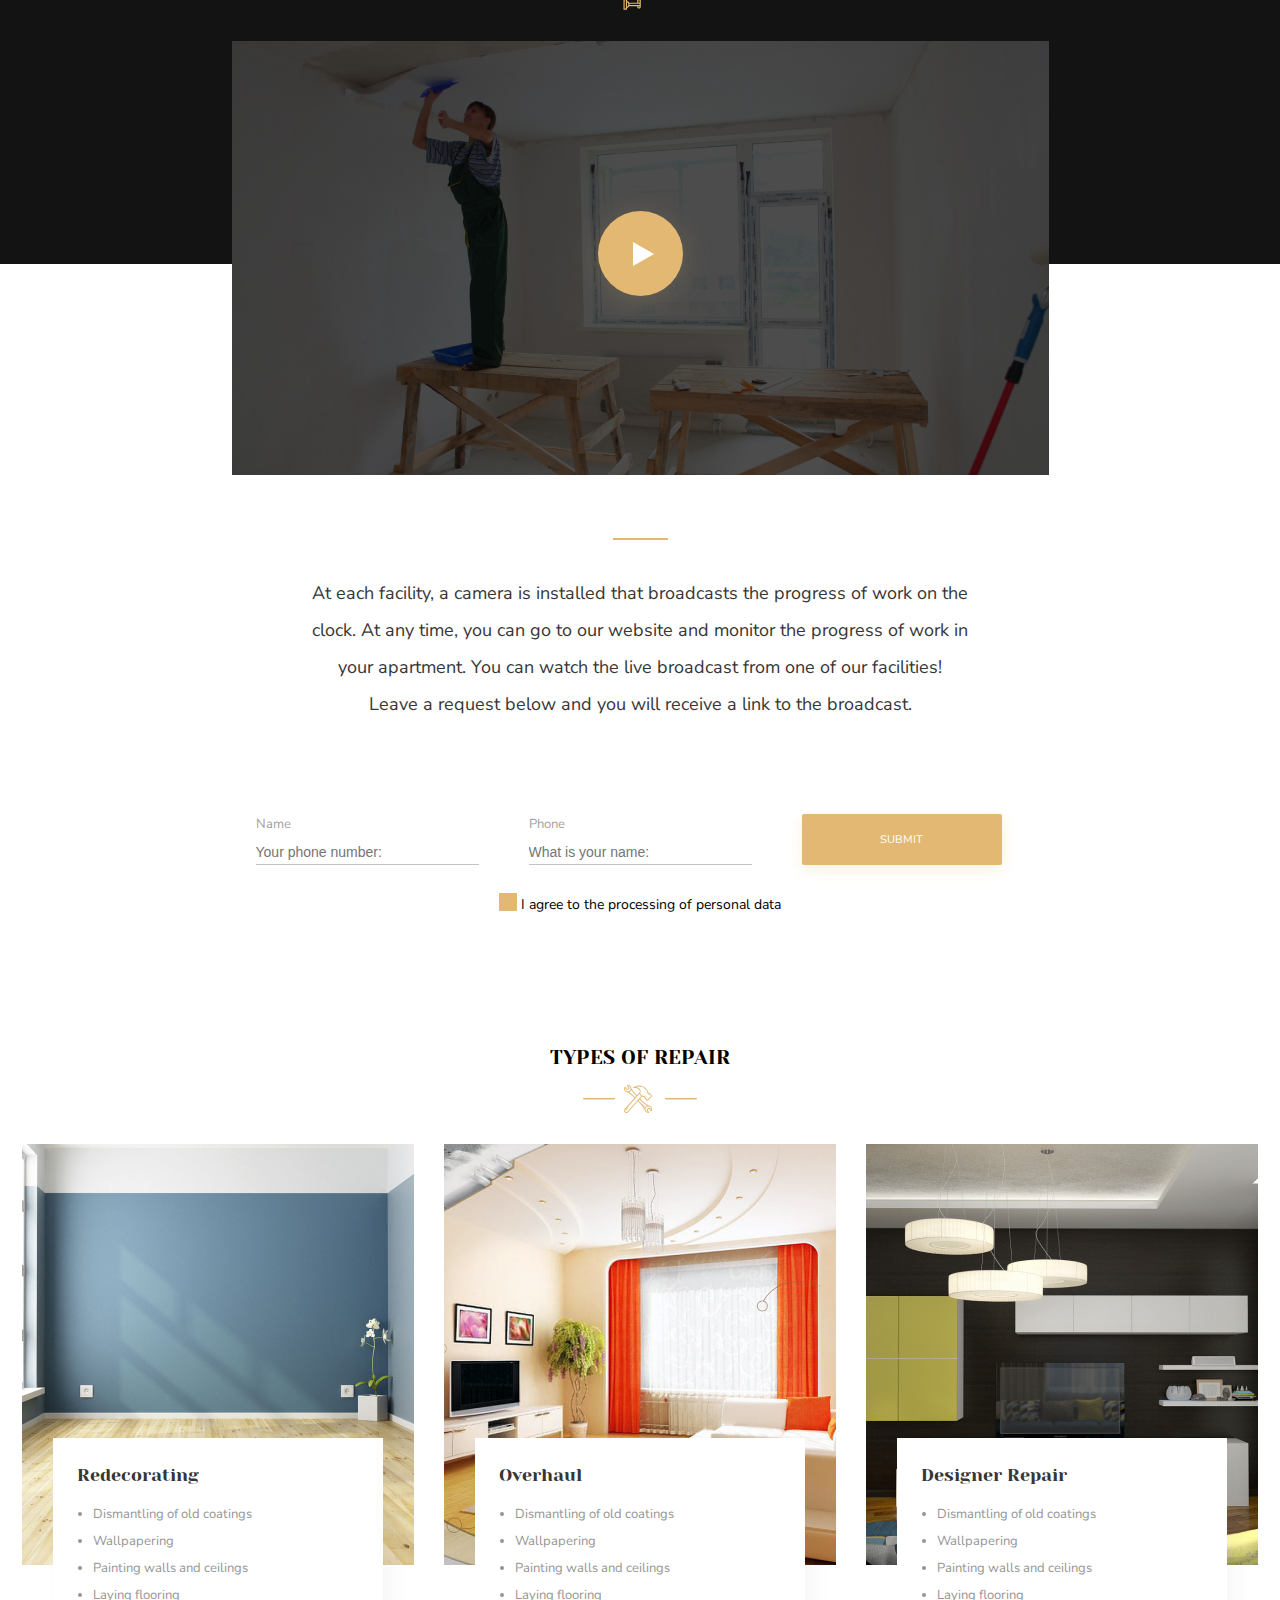
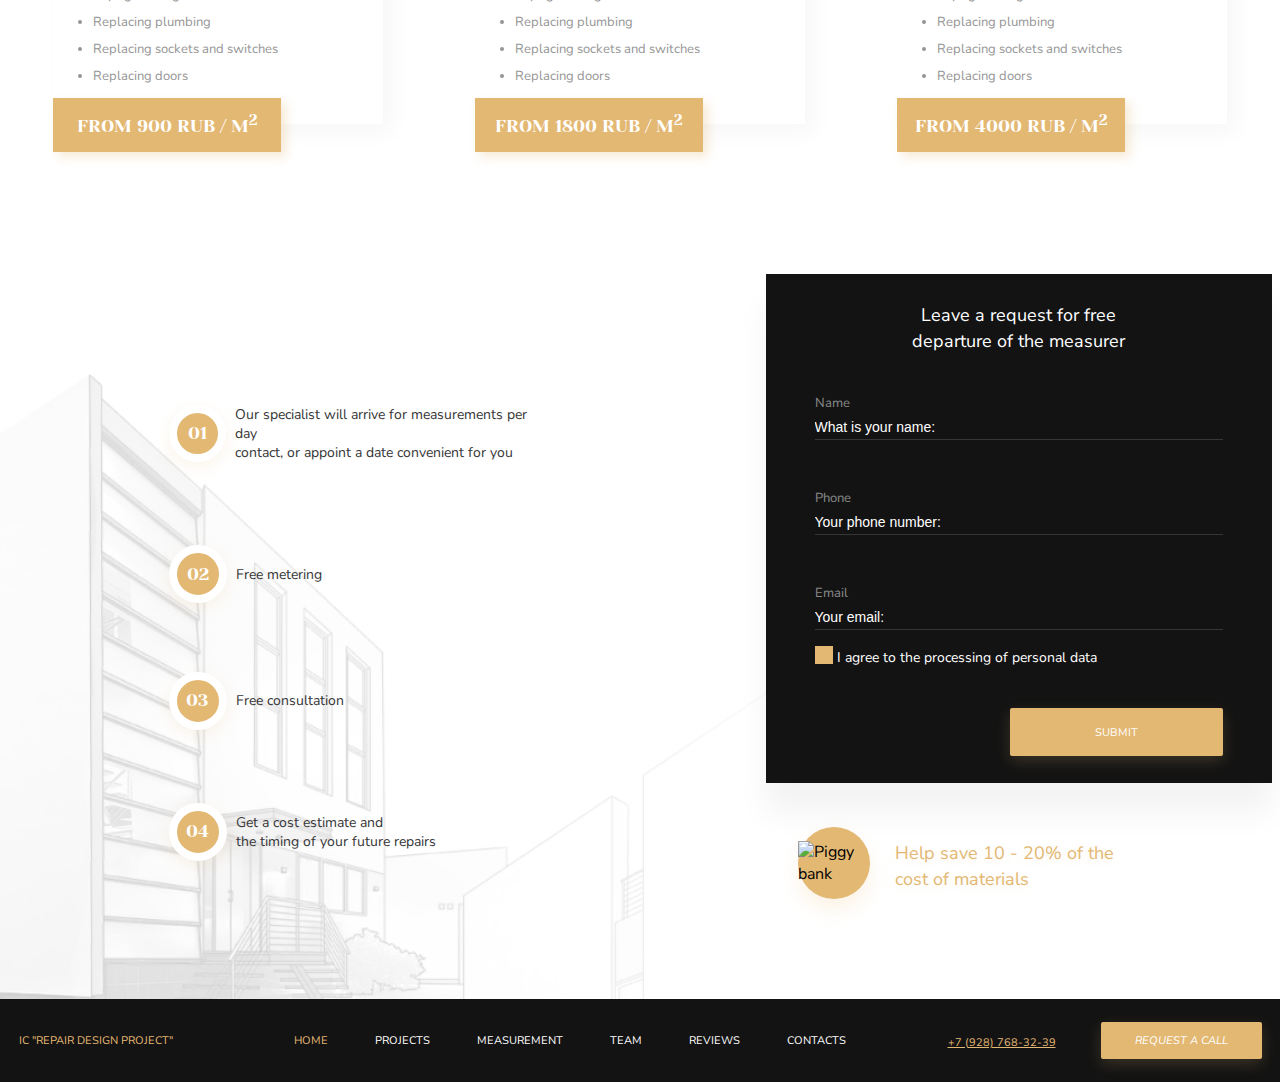
==== commit f73c6452: "Create section measurer" ====
--- a/docs/index.html
+++ b/docs/index.html
@@ -233,6 +233,74 @@
                 </div>
             </div>
         </section>
+        <section class="measurer">
+            <div class="container container_measurer">
+                <div class="list_measurer">
+                    <div class="item__list_measurer">
+                        <div class="number_list_measurer"><span>01</span></div>
+                        <p class="feature_list_measurer">
+                            Our specialist will arrive for measurements per day<br>
+                            contact, or appoint a date convenient for you
+                        </p>
+                    </div>
+                    <div class="item__list_measurer">
+                        <div class="number_list_measurer"><span>02</span></div>
+                        <p class="feature_list_measurer">
+                            Free metering
+                        </p>
+                    </div>
+                    <div class="item__list_measurer">
+                        <div class="number_list_measurer"><span>03</span></div>
+                        <p class="feature_list_measurer">
+                            Free consultation
+                        </p>
+                    </div>
+                    <div class="item__list_measurer">
+                        <div class="number_list_measurer"><span>04</span></div>
+                        <p class="feature_list_measurer">
+                            Get a cost estimate and<br>
+                            the timing of your future repairs
+                        </p>
+                    </div>
+                </div>
+                <form action="index.html" class="form_measurer">
+                    <p class="form_measurer_description">
+                        Leave a request for free<br>
+                        departure of the measurer</p>
+                    <div class="name_measurer field_measurer">
+                        <label for="name_measurer" class="label_measurer">Name</label>
+                        <input type="text" id="name_measurer" placeholder="What is your name:" class="input_measurer">
+                    </div>
+                    <div class="phone_measurer field_measurer">
+                        <label for="phone_measurer" class="label_measurer">Phone</label>
+                        <input type="text" id="phone_measurer" placeholder="Your phone number:" class="input_measurer">
+                    </div>
+                    <div class="mail_measurer field_measurer">
+                        <label for="mail_measurer" class="label_measurer">Email</label>
+                        <input type="text" id="mail_measurer" placeholder="Your email:" class="input_measurer">
+                    </div>
+                    <div class="checkbox checkbox_measurer">
+                        <label class="label__checkbox">
+                            <input type="checkbox" class="input__checkbox">
+                            <span class="input__checkbox-square"></span>
+                            <span class="span__checkbox">I agree to the processing of personal data</span>
+                        </label>
+                    </div>
+                    <button type="submit" class="button button_measurer">Submit</button>
+                </form>
+            </div>
+            <div class="container wrap__icon_measurer">
+                <div class="icon_measurer">
+                    <p class="icon_measurer_feature">
+                        Help save 10 - 20% of the<br>
+                        cost of materials
+                    </p>
+                    <div  class="img_icon_measure">
+                        <img src="/images/vectors/icon_measurer.svg" alt="Piggy bank">
+                    </div>
+                </div>
+            </div>
+        </section>
     </main>
     <footer class="header-footer">
         <div class="container container_header-footer">
--- a/docs/styles/styles.css
+++ b/docs/styles/styles.css
@@ -4,6 +4,7 @@
 
 
 /*  in the end  */
+/*    blocks in form in online-control!!!!! */
 /*  adaptivity  */
 /*  create forms to wrap buttons    */
 /*  try do replace position:absolute --- grid mb?  */
@@ -87,11 +88,18 @@
     bottom: 2px;
     width: 18px;
     content:"\2714";
+    text-align: center;
     opacity: 0;
     transition: 0.5s;
 }
 .input__checkbox:checked + .input__checkbox-square::before{
     opacity: 1;
+}
+.span__checkbox {
+    font-style: normal;
+    font-weight: 400;
+    font-size: 14px;
+    line-height: 23px;
 }
 
 /*header-footer*/
@@ -403,6 +411,7 @@
     color: #363636;
     border: none;
     border-bottom: 1px solid rgba(54, 54, 54, 0.3);
+    padding: 0;
 }
 .button_online-control {
     width: 200px;
@@ -485,7 +494,165 @@
     margin-top: 4.5%;
 }
 
-
+/*request for measurer*/
+
+
+.measurer {
+    height: 725px;
+    background-image: url('../images/bg_measurer-request.jpg');
+    background-size: contain;
+    background-repeat: no-repeat;
+}
+.container_measurer {
+    display: flex;
+    justify-content: space-between;
+}
+.list_measurer {
+    width: 375px;
+    height: 474px;
+    display: flex;
+    flex-direction: column;
+    justify-content: space-between;
+    margin: 117px 0 0 160.5px;
+}
+.item__list_measurer {
+    display: flex;
+    align-items: center;
+}
+.number_list_measurer {
+    display: flex;
+    justify-content: center;
+    align-items: center;
+    font-family: 'Yeseva One', cursive;
+    font-style: normal;
+    font-weight: 400;
+    font-size: 18px;
+    line-height: 25px;
+    color: #FFFFFF;
+    background: #E3B873;
+    border: 8px solid #FFFFFF;
+    box-shadow: 0 5px 15px rgba(227, 184, 115, 0.15);
+    border-radius: 30px;
+    box-sizing: content-box;
+    width: 41.76px;
+    height: 41.76px;
+}
+.feature_list_measurer {
+    font-style: normal;
+    font-weight: 400;
+    font-size: 14px;
+    line-height: 19px;
+    color: #363636;
+    margin-left: 9px;
+}
+.form_measurer {
+    width: 506px;
+    height: 509px;
+    display: flex;
+    flex-direction: column;
+    /*display: grid;*/
+    /*grid-template: repeat(2, 1fr) / repeat(3, 1fr);*/
+    /*grid-column-gap: 50px;*/
+    background: #131313;
+    box-shadow: 0px 30px 30px rgba(0, 0, 0, 0.05);
+}
+.form_measurer_description {
+    margin: 28px 0 0;
+}
+.field_measurer {
+    width: 408px;
+    height: 50px;
+    margin: 39px 0 9px 49px;
+}
+.name_measurer {
+    /*grid-area: 1 / 1 / 2 / 2;*/
+    display: flex;
+    flex-direction: column;
+    justify-content: space-between;
+}
+.phone_measurer {
+    display: flex;
+    flex-direction: column;
+    justify-content: space-between;
+}
+.mail_measurer {
+    display: flex;
+    flex-direction: column;
+    justify-content: space-between;
+}
+.label_measurer {
+    font-style: normal;
+    font-weight: 400;
+    font-size: 13px;
+    line-height: 21px;
+    color: rgba(255, 255, 255, 0.5);
+}
+.input_measurer {
+    font-style: normal;
+    font-weight: 400;
+    font-size: 14px;
+    line-height: 23px;
+    color: #FFFFFF;
+    border: none;
+    border-bottom: 1px solid rgba(255, 255, 255, 0.15);
+    background: none;
+    padding: 0;
+}
+.input_measurer::placeholder {
+    color: #FFFFFF;
+}
+.button_measurer {
+    width: 213px;
+    height: 51px;
+    padding: 0;
+    align-self: end;
+    margin: 0 49px 27px 0;
+}
+.checkbox_measurer {
+    /*grid-area: 2 / 1 / 3 / 4;*/
+    margin: 7px 0 39px 49px;
+    align-self: start;
+    color: #FFFFFF;
+}
+.form_measurer_description {
+    font-style: normal;
+    font-weight: 400;
+    font-size: 18px;
+    line-height: 26px;
+    text-align: center;
+    color: #FFFFFF;
+}
+.icon_measurer_feature{
+    width: 344px;
+    height: 47px;
+    margin-right: 32.5px;
+    font-style: normal;
+    font-weight: 400;
+    font-size: 18px;
+    line-height: 26px;
+    color: #E3B873;
+    text-shadow: 0px 3px 10px rgba(227, 184, 115, 0.15);
+}
+.icon_measurer {
+    /*width: 441px;*/
+    display: flex;
+    flex-direction: row-reverse;
+    align-items: center;
+    position: relative;
+    top: -43.5px
+}
+.img_icon_measure {
+    display: flex;
+    justify-content: center;
+    align-items: center;
+    background: #E3B873;
+    box-shadow: 0px 10px 20px rgba(237, 192, 120, 0.2);
+    border-radius: 100px;
+    /*box-sizing: content-box;*/
+    width: 72px;
+    height: 72px;
+    margin-right: 25px;
+}
 
 /*keep
  at
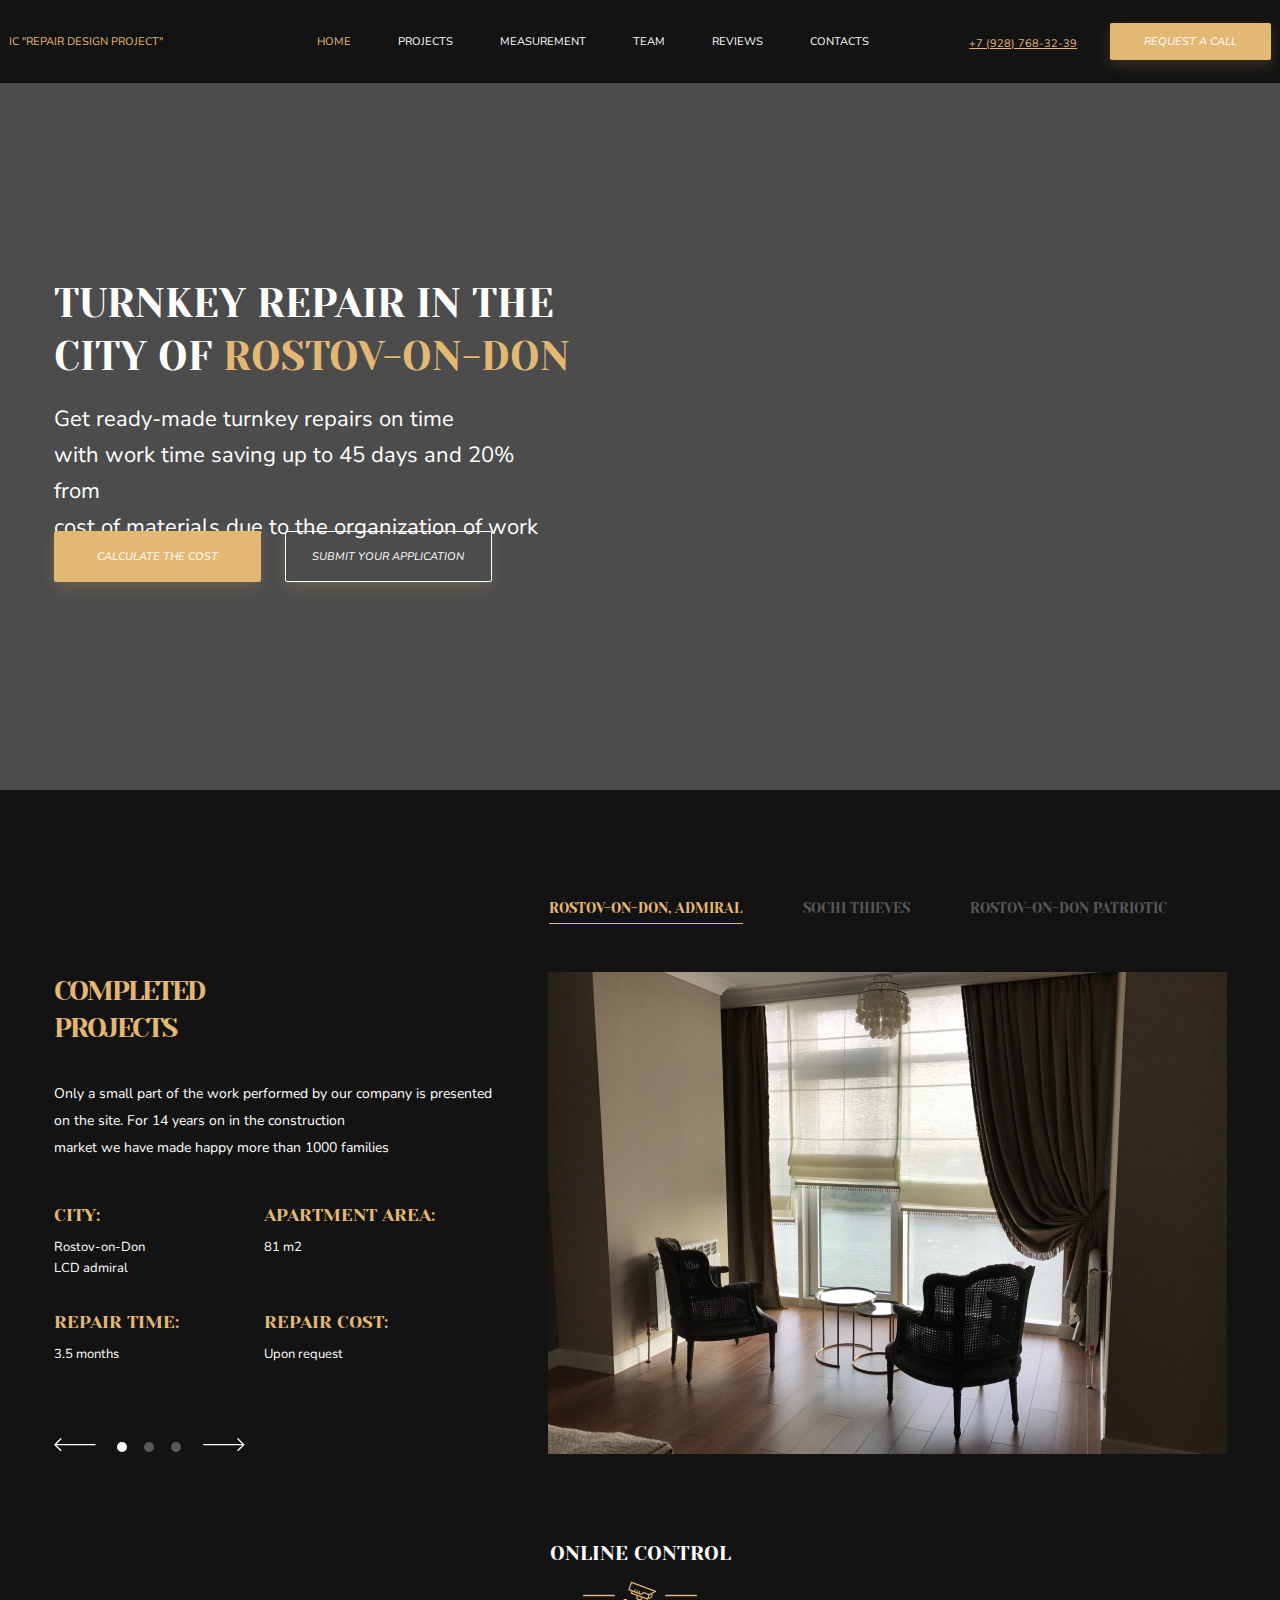
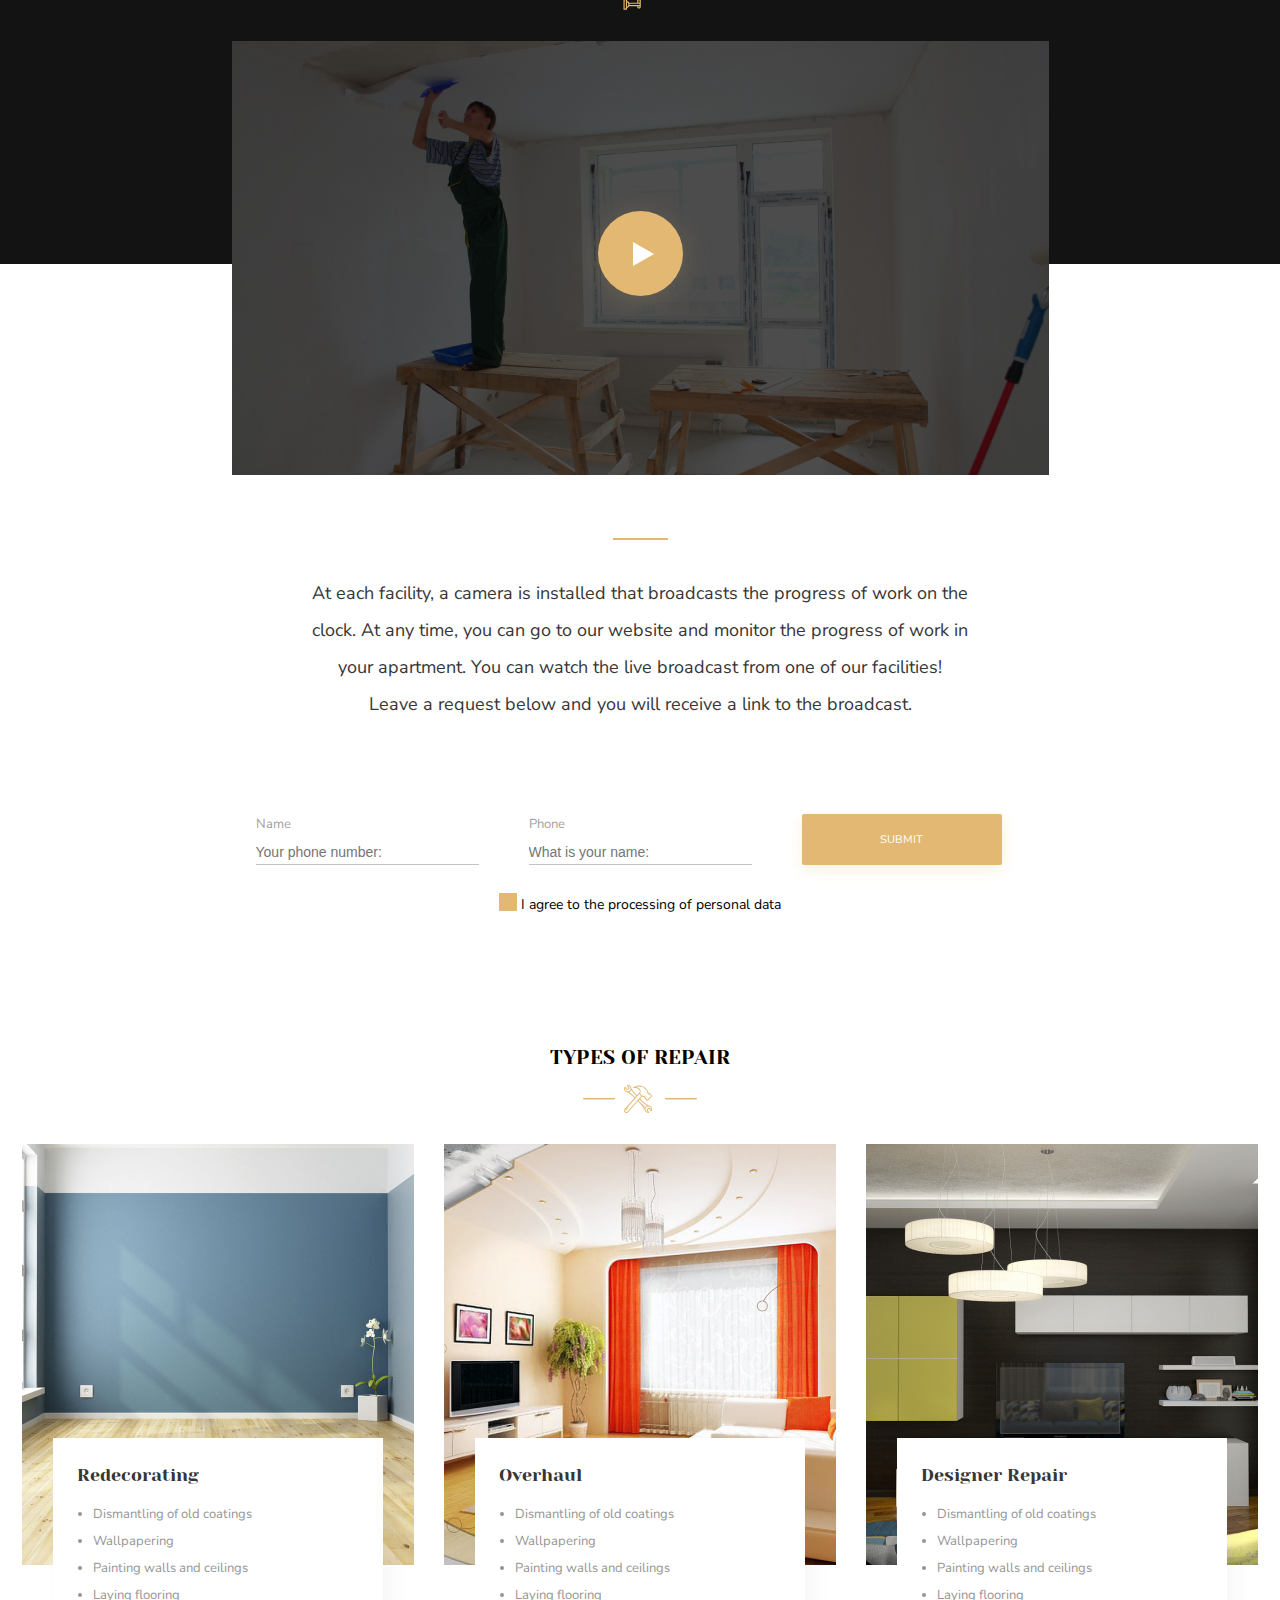
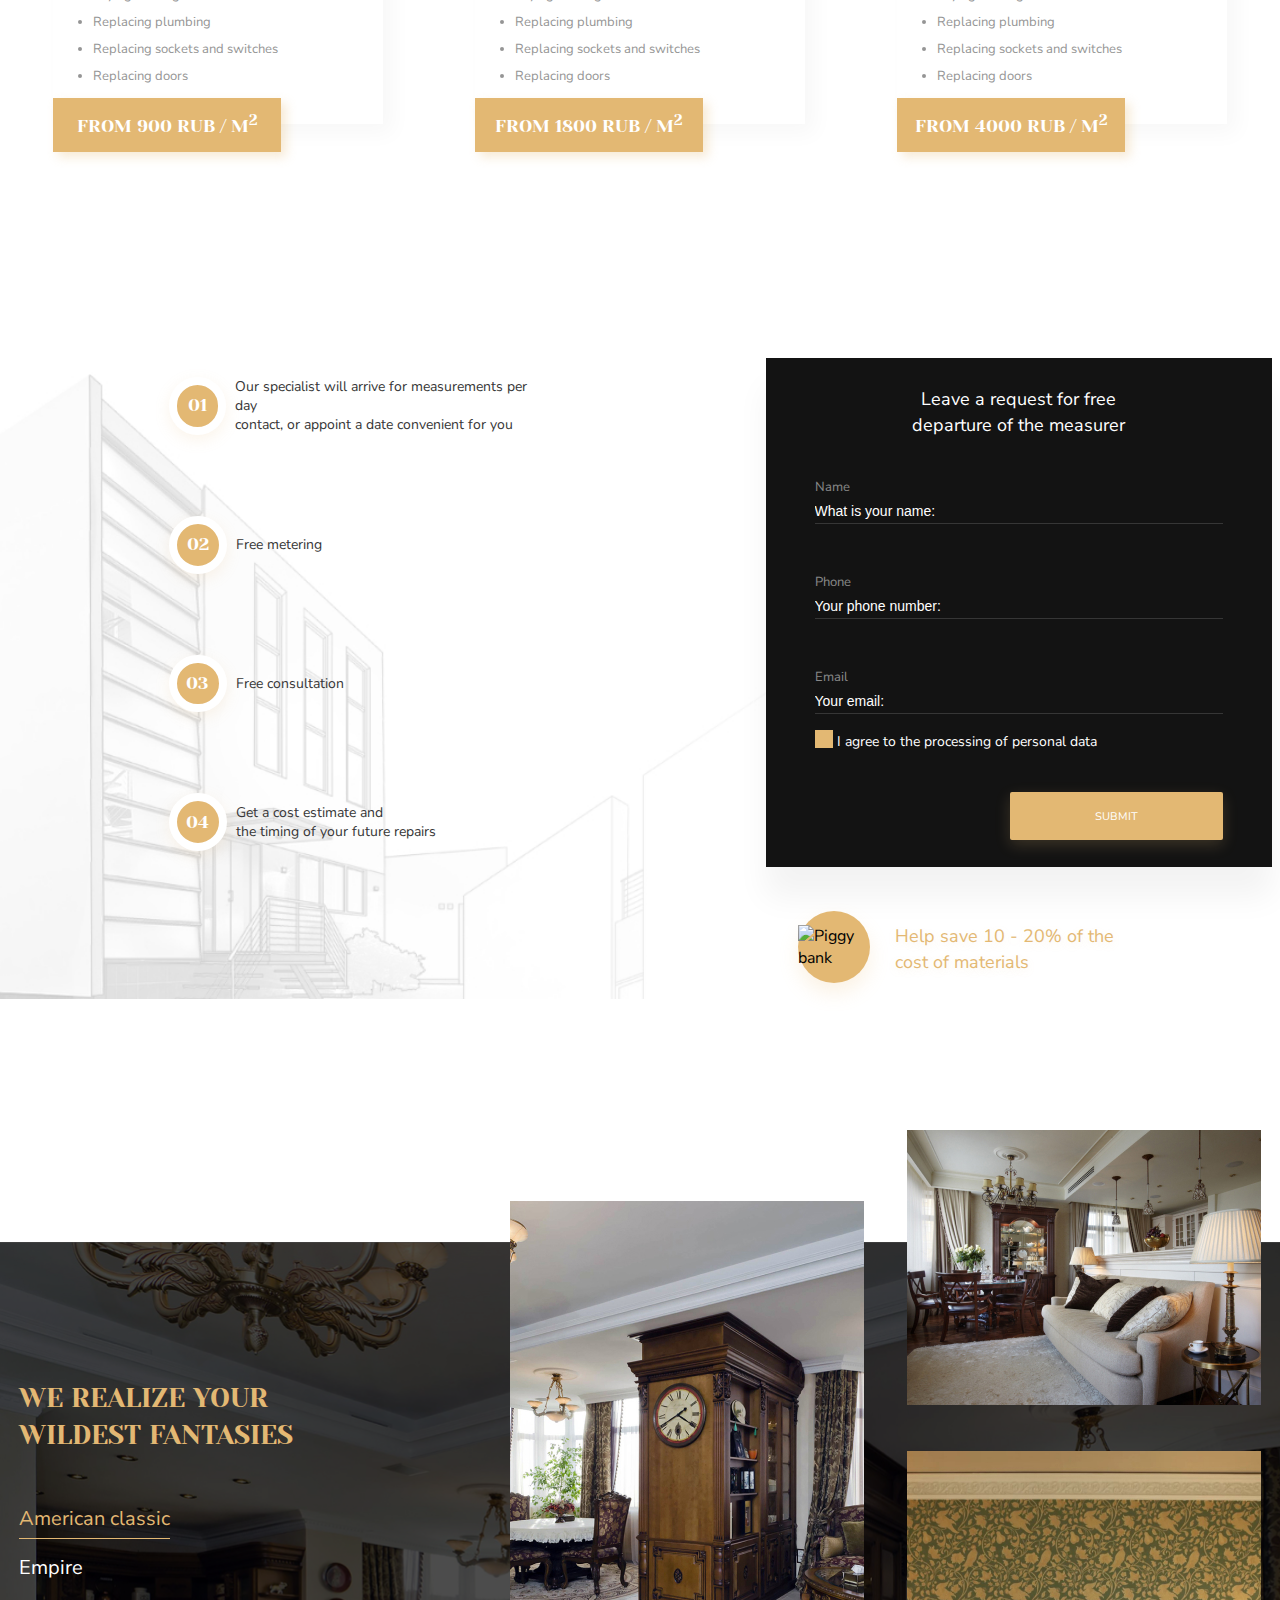
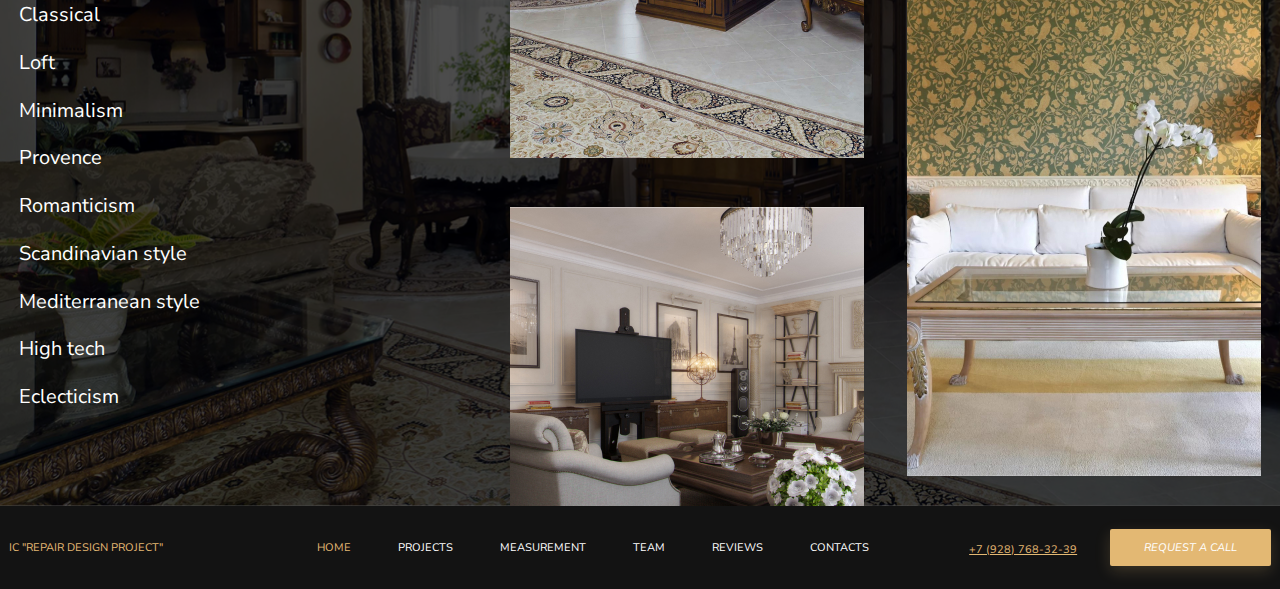
==== commit 80b25055: "Create decor section and fix bugs" ====
--- a/docs/index.html
+++ b/docs/index.html
@@ -234,63 +234,63 @@
             </div>
         </section>
         <section class="measurer">
-            <div class="container container_measurer">
-                <div class="list_measurer">
-                    <div class="item__list_measurer">
-                        <div class="number_list_measurer"><span>01</span></div>
-                        <p class="feature_list_measurer">
-                            Our specialist will arrive for measurements per day<br>
-                            contact, or appoint a date convenient for you
-                        </p>
-                    </div>
-                    <div class="item__list_measurer">
-                        <div class="number_list_measurer"><span>02</span></div>
-                        <p class="feature_list_measurer">
-                            Free metering
-                        </p>
-                    </div>
-                    <div class="item__list_measurer">
-                        <div class="number_list_measurer"><span>03</span></div>
-                        <p class="feature_list_measurer">
-                            Free consultation
-                        </p>
-                    </div>
-                    <div class="item__list_measurer">
-                        <div class="number_list_measurer"><span>04</span></div>
-                        <p class="feature_list_measurer">
-                            Get a cost estimate and<br>
-                            the timing of your future repairs
-                        </p>
-                    </div>
-                </div>
-                <form action="index.html" class="form_measurer">
-                    <p class="form_measurer_description">
-                        Leave a request for free<br>
-                        departure of the measurer</p>
-                    <div class="name_measurer field_measurer">
-                        <label for="name_measurer" class="label_measurer">Name</label>
-                        <input type="text" id="name_measurer" placeholder="What is your name:" class="input_measurer">
-                    </div>
-                    <div class="phone_measurer field_measurer">
-                        <label for="phone_measurer" class="label_measurer">Phone</label>
-                        <input type="text" id="phone_measurer" placeholder="Your phone number:" class="input_measurer">
-                    </div>
-                    <div class="mail_measurer field_measurer">
-                        <label for="mail_measurer" class="label_measurer">Email</label>
-                        <input type="text" id="mail_measurer" placeholder="Your email:" class="input_measurer">
-                    </div>
-                    <div class="checkbox checkbox_measurer">
-                        <label class="label__checkbox">
-                            <input type="checkbox" class="input__checkbox">
-                            <span class="input__checkbox-square"></span>
-                            <span class="span__checkbox">I agree to the processing of personal data</span>
-                        </label>
-                    </div>
-                    <button type="submit" class="button button_measurer">Submit</button>
-                </form>
-            </div>
-            <div class="container wrap__icon_measurer">
-                <div class="icon_measurer">
+            <div class="background_measurer">
+                <div class="container container_measurer">
+                    <div class="list_measurer">
+                        <div class="item__list_measurer">
+                            <div class="number_list_measurer"><span>01</span></div>
+                            <p class="feature_list_measurer">
+                                Our specialist will arrive for measurements per day<br>
+                                contact, or appoint a date convenient for you
+                            </p>
+                        </div>
+                        <div class="item__list_measurer">
+                            <div class="number_list_measurer"><span>02</span></div>
+                            <p class="feature_list_measurer">
+                                Free metering
+                            </p>
+                        </div>
+                        <div class="item__list_measurer">
+                            <div class="number_list_measurer"><span>03</span></div>
+                            <p class="feature_list_measurer">
+                                Free consultation
+                            </p>
+                        </div>
+                        <div class="item__list_measurer">
+                            <div class="number_list_measurer"><span>04</span></div>
+                            <p class="feature_list_measurer">
+                                Get a cost estimate and<br>
+                                the timing of your future repairs
+                            </p>
+                        </div>
+                    </div>
+                    <form action="index.html" class="form_measurer">
+                        <p class="form_measurer_description">
+                            Leave a request for free<br>
+                            departure of the measurer</p>
+                        <div class="name_measurer field_measurer">
+                            <label for="name_measurer" class="label_measurer">Name</label>
+                            <input type="text" id="name_measurer" placeholder="What is your name:" class="input_measurer">
+                        </div>
+                        <div class="phone_measurer field_measurer">
+                            <label for="phone_measurer" class="label_measurer">Phone</label>
+                            <input type="text" id="phone_measurer" placeholder="Your phone number:" class="input_measurer">
+                        </div>
+                        <div class="mail_measurer field_measurer">
+                            <label for="mail_measurer" class="label_measurer">Email</label>
+                            <input type="text" id="mail_measurer" placeholder="Your email:" class="input_measurer">
+                        </div>
+                        <div class="checkbox checkbox_measurer">
+                            <label class="label__checkbox">
+                                <input type="checkbox" class="input__checkbox">
+                                <span class="input__checkbox-square"></span>
+                                <span class="span__checkbox">I agree to the processing of personal data</span>
+                            </label>
+                        </div>
+                        <button type="submit" class="button button_measurer">Submit</button>
+                    </form>
+                </div>
+                    <div class="container icon_measurer">
                     <p class="icon_measurer_feature">
                         Help save 10 - 20% of the<br>
                         cost of materials
@@ -298,6 +298,36 @@
                     <div  class="img_icon_measure">
                         <img src="/images/vectors/icon_measurer.svg" alt="Piggy bank">
                     </div>
+                </div>
+            </div>
+        </section>
+        <section class="decor-styles">
+            <div class="overlay_decor-styles"></div>
+            <div class="container container_decor-styles">
+                <div class="text_decor-styles">
+                    <h1 class="title text_colored-sand">
+                        We realize your<br>
+                        wildest fantasies
+                    </h1>
+                    <ul class="list_decor-styles">
+                        <li class="item_decor-styles item_decor-styles_active">American classic</li>
+                        <li class="item_decor-styles">Empire</li>
+                        <li class="item_decor-styles">Classical</li>
+                        <li class="item_decor-styles">Loft</li>
+                        <li class="item_decor-styles">Minimalism</li>
+                        <li class="item_decor-styles">Provence</li>
+                        <li class="item_decor-styles">Romanticism</li>
+                        <li class="item_decor-styles">Scandinavian style</li>
+                        <li class="item_decor-styles">Mediterranean style</li>
+                        <li class="item_decor-styles">High tech</li>
+                        <li class="item_decor-styles">Eclecticism</li>
+                    </ul>
+                </div>
+                <div class="pictures_decor-styles">
+                    <img src="images/img__decor-styles-1.jpg" alt="Example of decoration" class="img__decor-styles">
+                    <img src="images/img__decor-styles-2.jpg" alt="Example of decoration" class="img__decor-styles">
+                    <img src="images/img__decor-styles-3.jpg" alt="Example of decoration" class="img__decor-styles">
+                    <img src="images/img__decor-styles-4.jpg" alt="Example of decoration" class="img__decor-styles">
                 </div>
             </div>
         </section>
--- a/docs/styles/styles.css
+++ b/docs/styles/styles.css
@@ -117,8 +117,10 @@
     width: 161px;
 }
 .container_header-footer {
-    display: flex;
-    align-items: center;
+    width: 1263px;
+    display: flex;
+    align-items: center;
+    justify-content: space-between;
     height: 37px;
 }
 .navigation {
@@ -126,10 +128,11 @@
     list-style-type: none;
     text-decoration: none;
     padding: 0;
-    margin-right: 55px;
+    margin-right: 20px;
     font-weight: 400;
     font-size: 11px;
     line-height: 15px;
+    /*width: 581px;*/
 }
 .navigation__link {
     text-decoration: none;
@@ -147,7 +150,9 @@
 }
 .tel-number {
     color: #E3B873;
-    margin-right: 45px;
+    /*width: 126px;*/
+    /*text-align: right;*/
+    /*margin-right: 45px;*/
     font-weight: 400;
     font-size: 11px;
     line-height: 15px;
@@ -157,7 +162,7 @@
 
 .main-project {
     height: 707px;
-    background-image: url('../images/main-project.jpg');
+    background-image: url('../images/bg_main-project.jpg');
     background-size: cover;
     padding-top: 194px;
     position: relative;
@@ -498,22 +503,26 @@
 
 
 .measurer {
+    height: 968px;
+}
+.container_measurer {
+    height: 631px;
+    display: flex;
+    justify-content: space-between;
+}
+.background_measurer {
     height: 725px;
     background-image: url('../images/bg_measurer-request.jpg');
     background-size: contain;
     background-repeat: no-repeat;
 }
-.container_measurer {
-    display: flex;
-    justify-content: space-between;
-}
 .list_measurer {
     width: 375px;
     height: 474px;
     display: flex;
     flex-direction: column;
     justify-content: space-between;
-    margin: 117px 0 0 160.5px;
+    margin: 103px 0 0 160.5px;
 }
 .item__list_measurer {
     display: flex;
@@ -543,13 +552,14 @@
     font-size: 14px;
     line-height: 19px;
     color: #363636;
-    margin-left: 9px;
+    margin: 0 0 0 9px;
 }
 .form_measurer {
     width: 506px;
     height: 509px;
     display: flex;
     flex-direction: column;
+    margin: 84px 0 0 0;
     /*display: grid;*/
     /*grid-template: repeat(2, 1fr) / repeat(3, 1fr);*/
     /*grid-column-gap: 50px;*/
@@ -638,8 +648,8 @@
     display: flex;
     flex-direction: row-reverse;
     align-items: center;
-    position: relative;
-    top: -43.5px
+    /*position: relative;*/
+    /*top: -43.5px*/
 }
 .img_icon_measure {
     display: flex;
@@ -654,6 +664,77 @@
     margin-right: 25px;
 }
 
+
+/*decor styles*/
+
+.decor-styles {
+    height: 864px;
+    background-image: url('../images/bg_decor-styles.jpg');
+    background-size: cover;
+    position: relative;
+    z-index: -2;
+}
+.overlay_decor-styles {
+    position: absolute;
+    top: 0;
+    bottom: 0;
+    left: 0;
+    right: 0;
+    z-index: -1;
+    background: rgba(0, 0, 0, 0.7);
+}
+.container_decor-styles {
+    width: 1242px;
+    height: 864px;
+    display: flex;
+    justify-content: space-between;
+}
+.text_decor-styles {
+    height: 629px;
+    width: 411px;
+    margin-top: 137px;
+}
+.list_decor-styles {
+    padding: 0;
+    margin: 47px 0 0;
+    height: 516px;
+    display: flex;
+    flex-direction: column;
+    justify-content: space-between;
+}
+.item_decor-styles {
+    list-style-type: none;
+    width: max-content;
+    font-style: normal;
+    font-weight: 400;
+    font-size: 20px;
+    line-height: 38px;
+    color: #FFFFFF;
+}
+.item_decor-styles_active {
+    color: #E3B873;
+    border-bottom: 0.66px solid #E3B873;
+}
+.pictures_decor-styles {
+    display: flex;
+    flex-direction: column;
+    flex-wrap: wrap;
+    justify-content: space-between;
+    align-content: space-between;
+    /*grid-area: 71px 275px 354px;*/
+    width: 751px;
+    height: 1027px;
+    position: relative;
+    top: -112.5px;
+}
+.img__decor-styles:nth-child(1) {
+    margin-top: 71px;
+}
+.img__decor-styles:nth-child(4) {
+    margin-bottom: 81px;
+}
+
+
 /*keep
  at
  the end!*/
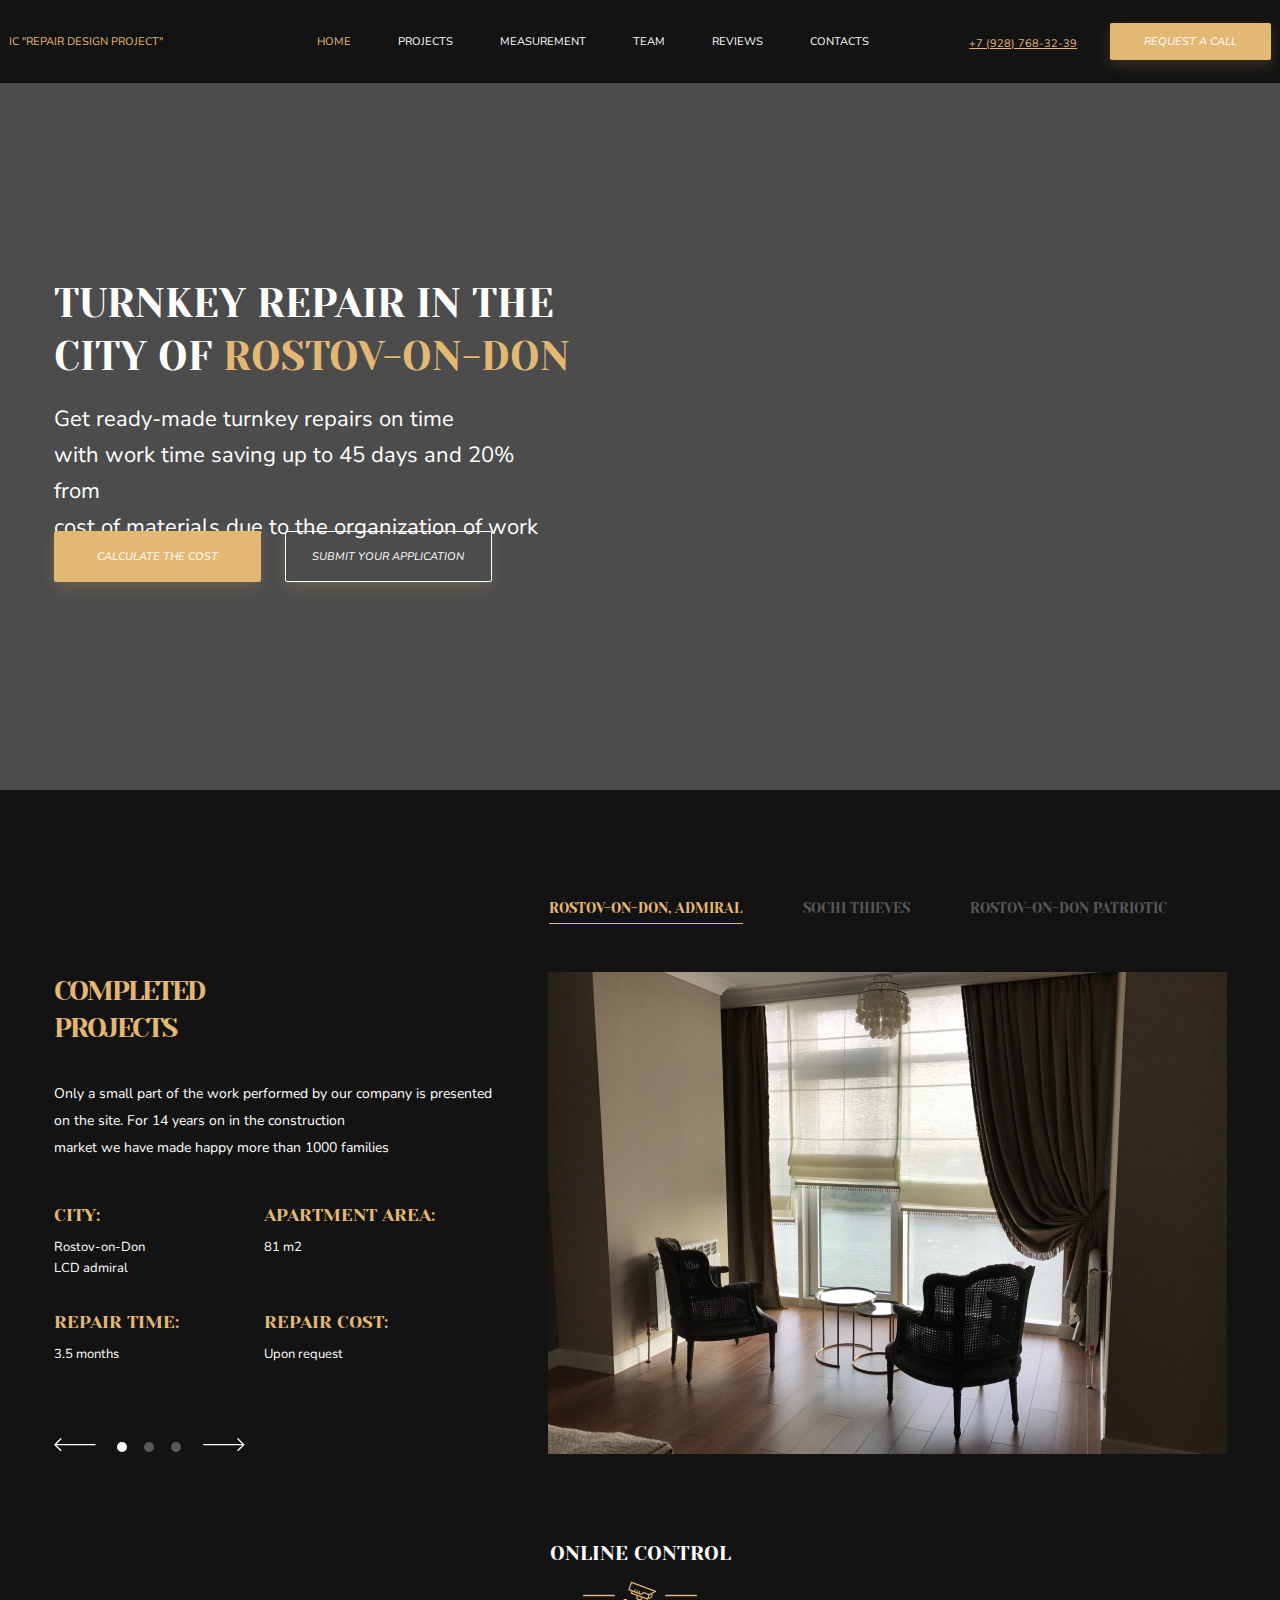
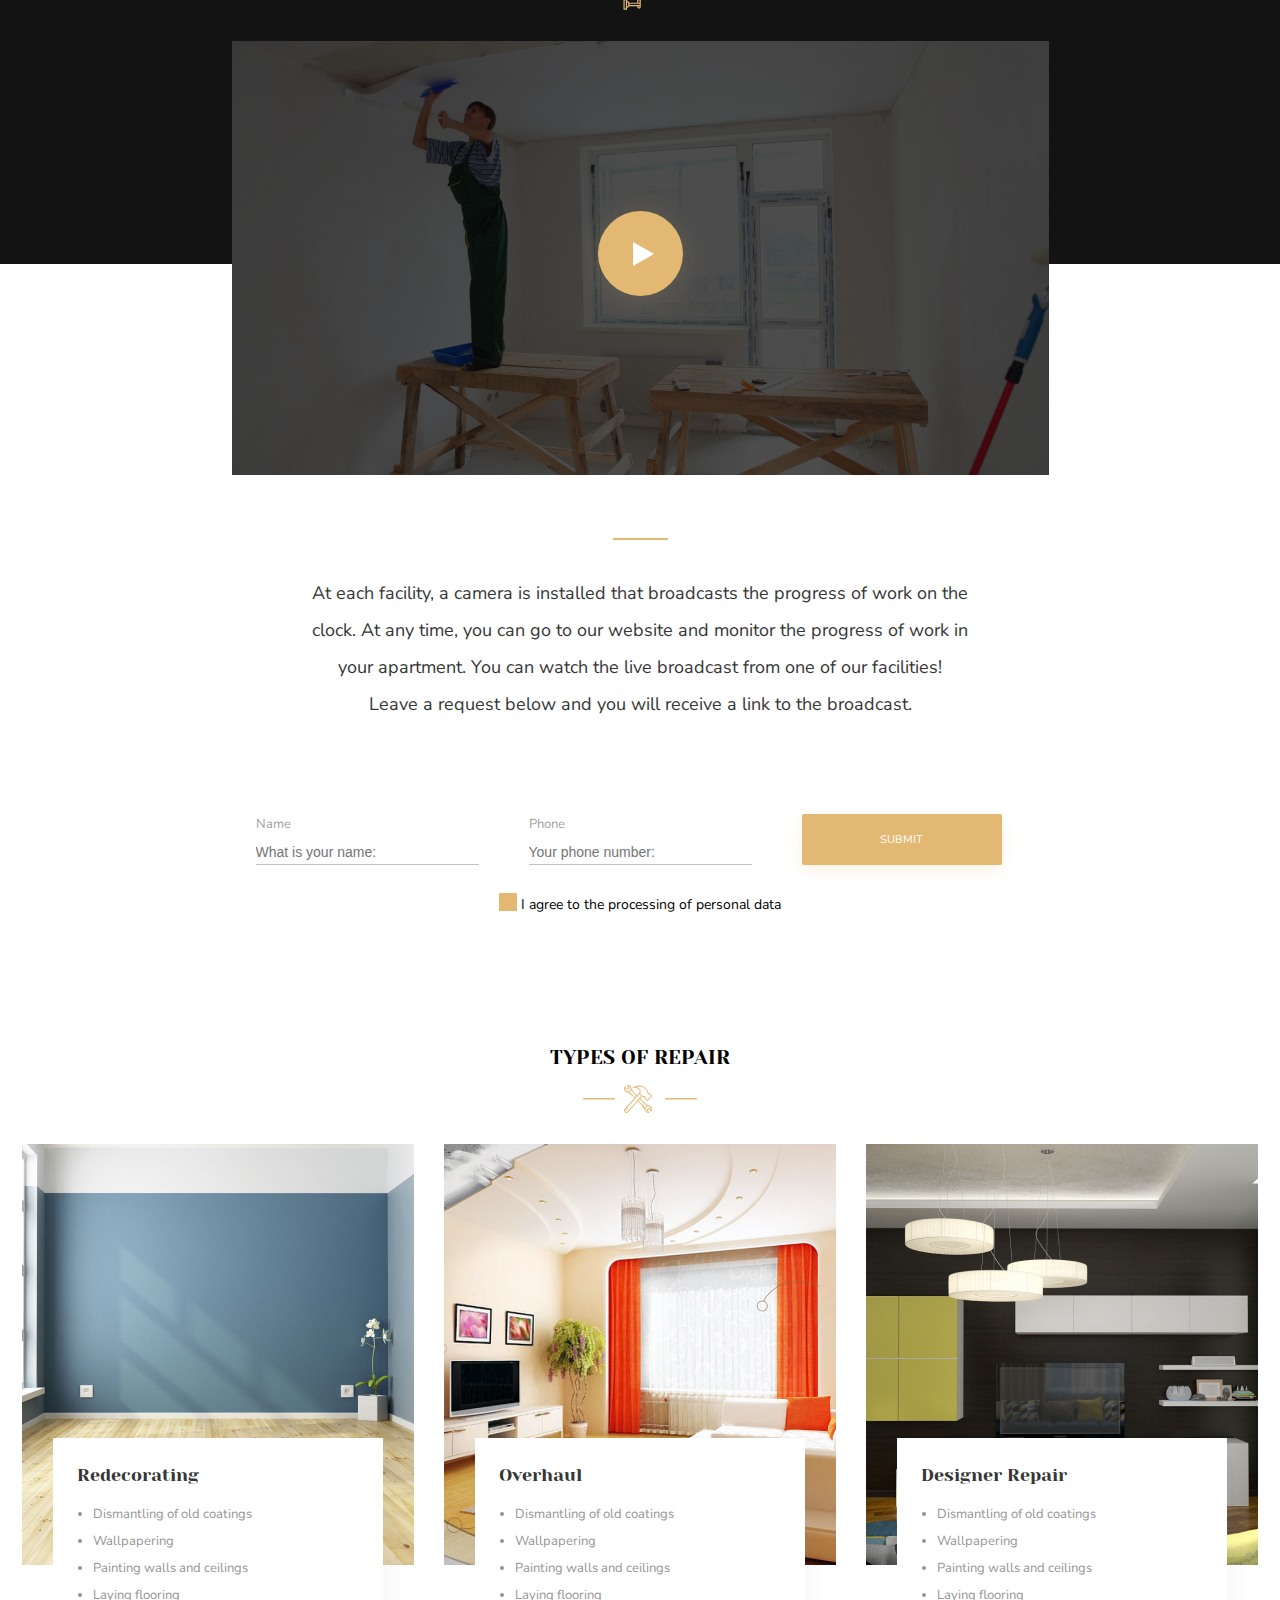
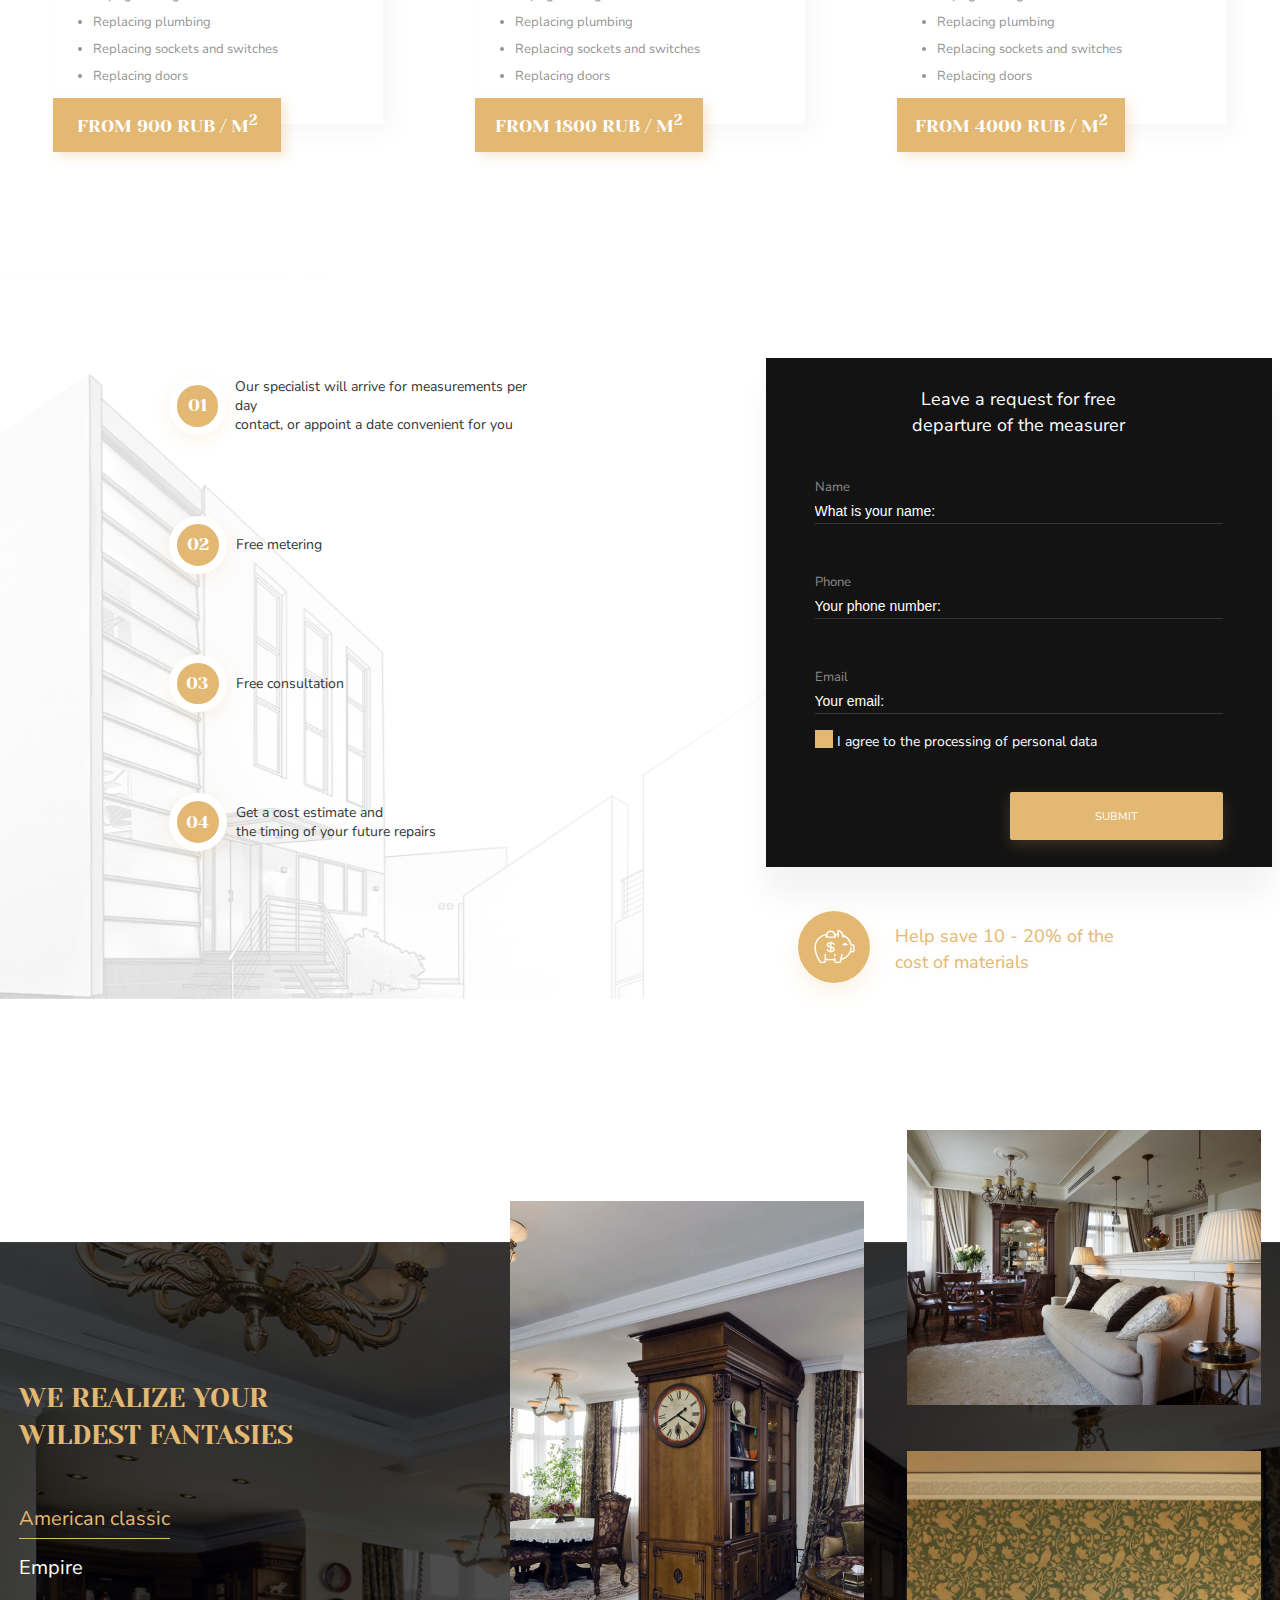
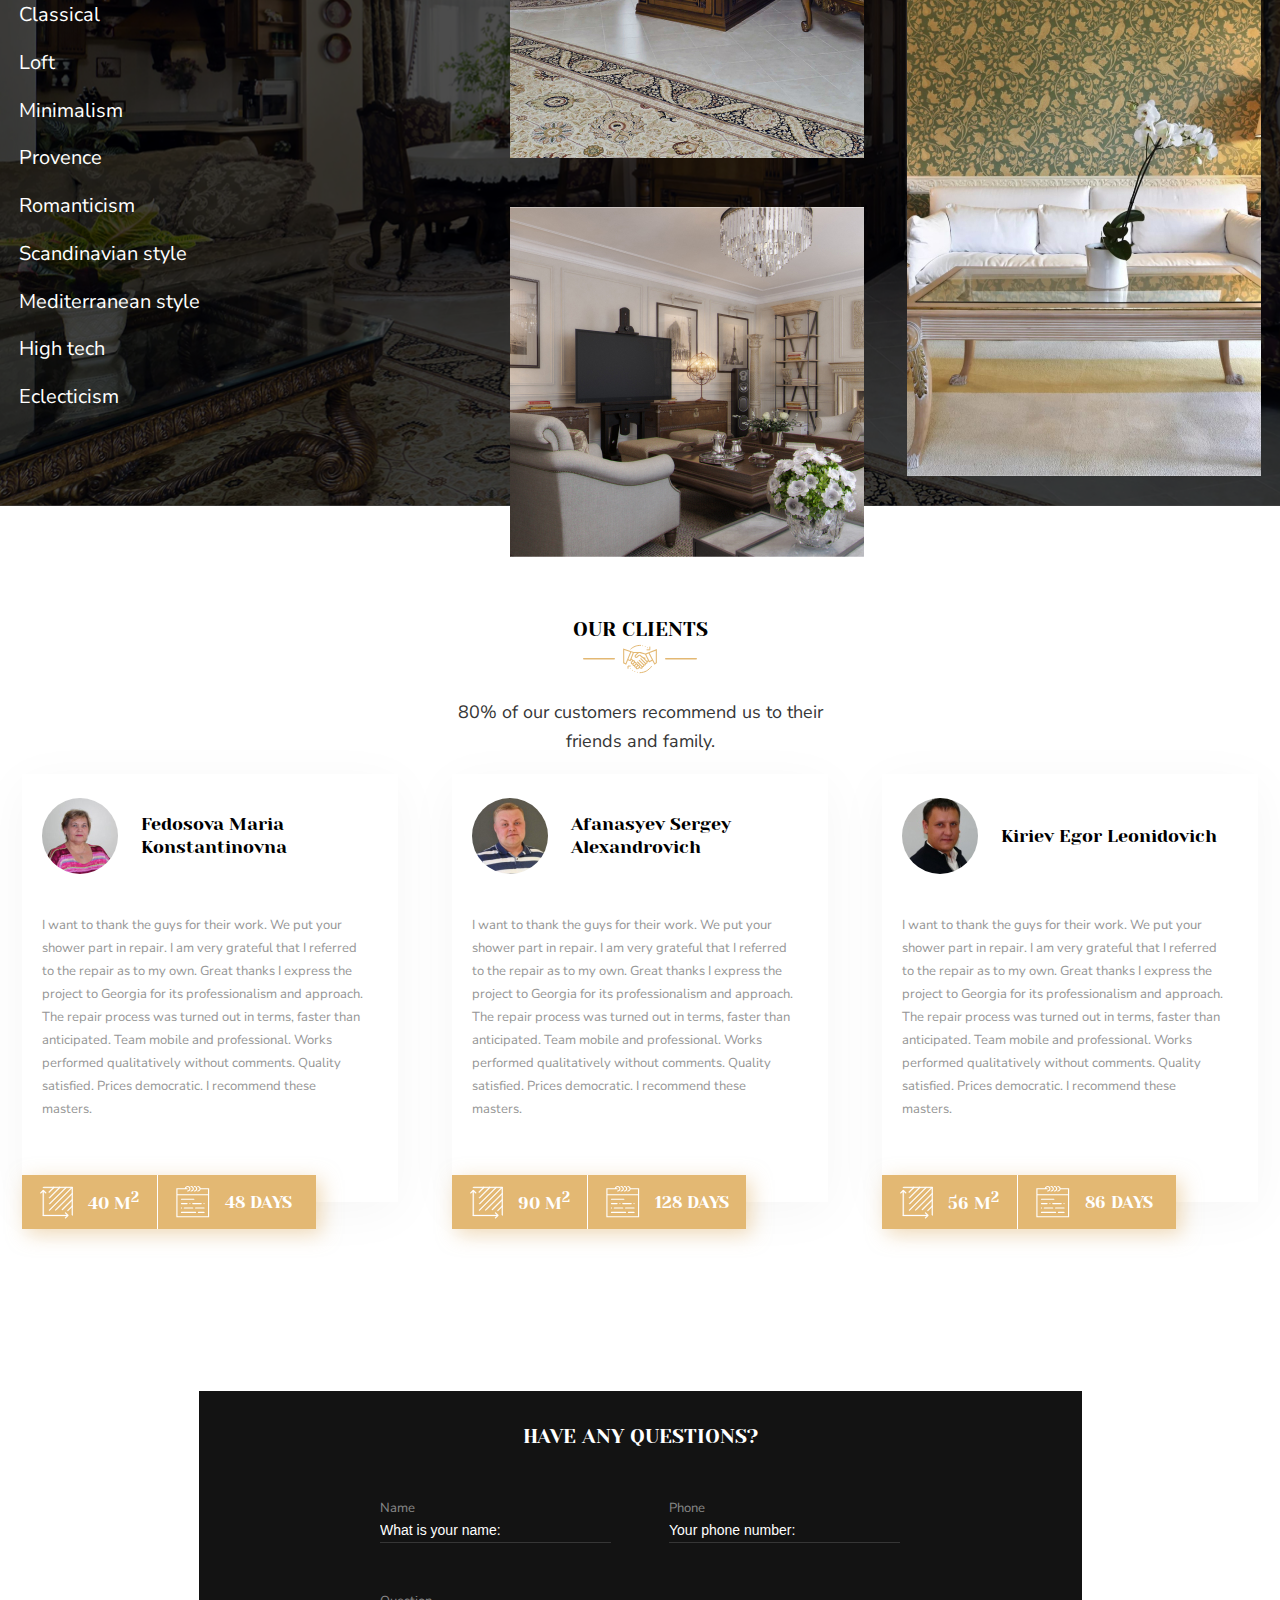
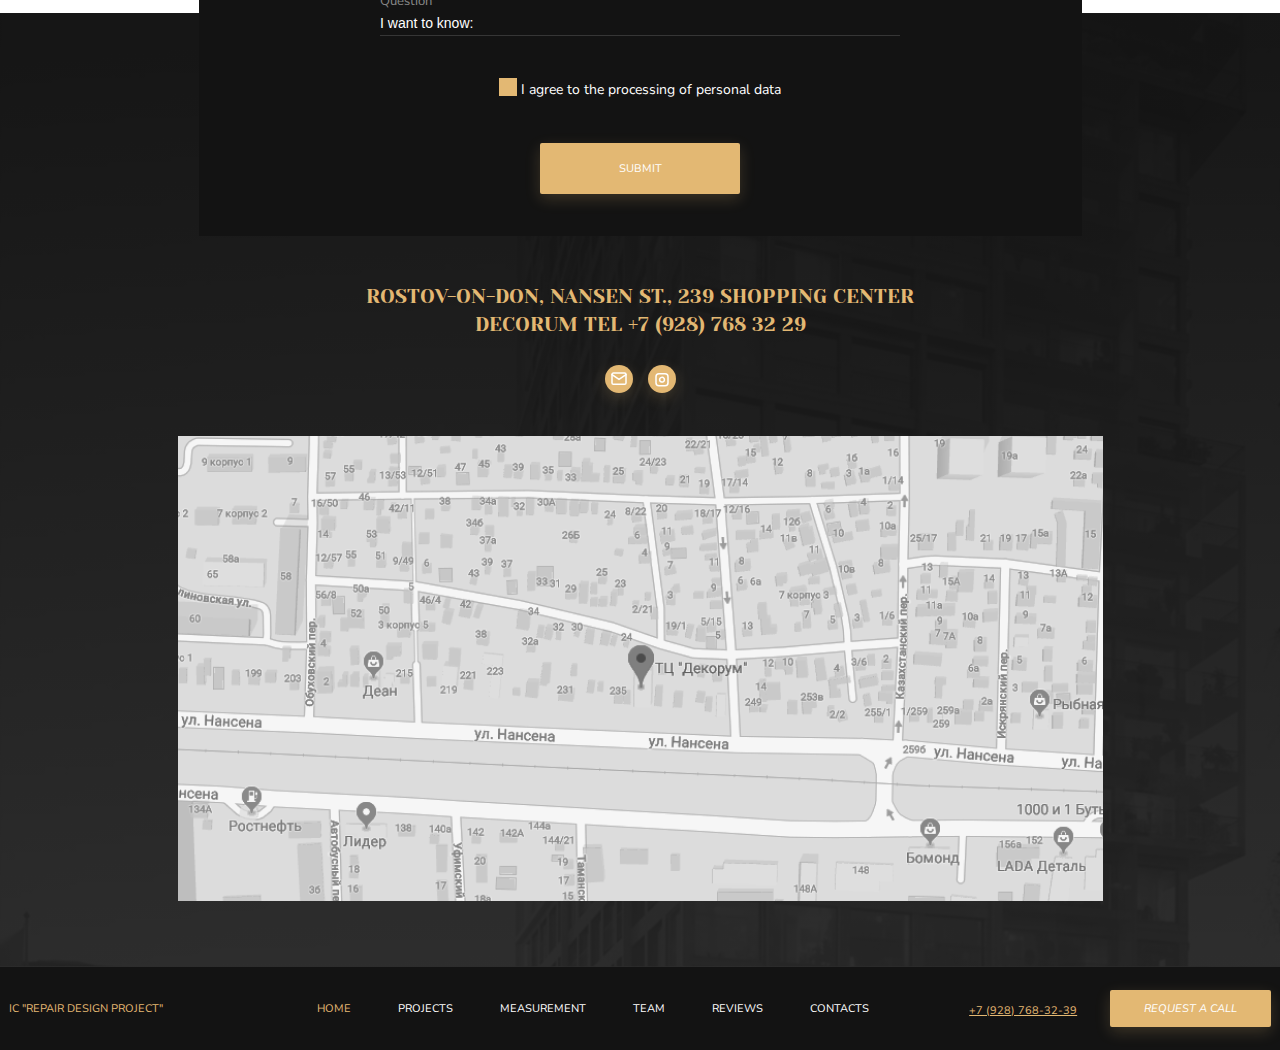
==== commit d5485f18: "End of desktop version" ====
--- a/docs/index.html
+++ b/docs/index.html
@@ -126,7 +126,7 @@
                 </h2>
                 <div class="icon_online-control">
                     <img src="images/vectors/icon_online-control_line.svg" alt="" class="icon_online-control_line">
-                    <img src="images/vectors/icon_online-control_camera.svg" alt="Image of video camera for surveillance" class="icon_online-control_camera">
+                    <img src="images/vectors/icon_online-control_camera.svg" alt="Image of a video camera for surveillance" class="icon_online-control_camera">
                     <img src="images/vectors/icon_online-control_line.svg" alt="" class="icon_online-control_line">
                 </div>
                 <div class="video_online-control">
@@ -146,11 +146,11 @@
                 <form action="index.html" class="form_online-control">
                     <div class="name_online-control">
                         <label for="name_video" class="label_online-control">Name</label>
-                        <input type="text" id="phone_video" placeholder="Your phone number:" class="input_online-control">
+                        <input type="text" id="name_video" placeholder="What is your name:" class="input_online-control">
                     </div>
                     <div class="phone_online-control">
                         <label for="phone_video" class="label_online-control">Phone</label>
-                        <input type="text" id="name_video" placeholder="What is your name:" class="input_online-control">
+                        <input type="number" id="phone_video" placeholder="Your phone number:" class="input_online-control">
                     </div>
                     <button type="submit" class="button button_online-control">Submit</button>
                     <div class="checkbox checkbox_online-control">
@@ -274,7 +274,7 @@
                         </div>
                         <div class="phone_measurer field_measurer">
                             <label for="phone_measurer" class="label_measurer">Phone</label>
-                            <input type="text" id="phone_measurer" placeholder="Your phone number:" class="input_measurer">
+                            <input type="number" id="phone_measurer" placeholder="Your phone number:" class="input_measurer">
                         </div>
                         <div class="mail_measurer field_measurer">
                             <label for="mail_measurer" class="label_measurer">Email</label>
@@ -296,7 +296,7 @@
                         cost of materials
                     </p>
                     <div  class="img_icon_measure">
-                        <img src="/images/vectors/icon_measurer.svg" alt="Piggy bank">
+                        <img src="images/vectors/icon_measurer.svg" alt="Piggy bank">
                     </div>
                 </div>
             </div>
@@ -329,6 +329,147 @@
                     <img src="images/img__decor-styles-3.jpg" alt="Example of decoration" class="img__decor-styles">
                     <img src="images/img__decor-styles-4.jpg" alt="Example of decoration" class="img__decor-styles">
                 </div>
+            </div>
+        </section>
+        <section class="clients">
+            <div class="container container_clients">
+                <h2 class="subtitle">
+                    our clients
+                </h2>
+                <img src="images/vectors/icon_clients.svg" alt="Image of handshaking" class="icon_clients">
+                <p class="annotation_clients">
+                    80% of our customers recommend us to their<br>
+                    friends and family.
+                </p>
+                <div class="responses_clients">
+                    <div class="response">
+                        <div class="response__info">
+                            <img src="images/photo_client_1.jpg" alt="" class="response__photo">
+                            <span class="response__name">
+                                Fedosova Maria Konstantinovna
+                            </span>
+                        </div>
+                        <p class="response__review">
+                            I want to thank the guys for their work. We put your shower part in repair. I am very grateful that I referred to the repair as to my own. Great thanks I express the project
+                            to Georgia for its professionalism and approach.
+                            The repair process was turned out in terms, faster than anticipated. Team mobile and professional. Works performed qualitatively without comments. Quality satisfied. Prices democratic. I recommend these masters.
+                        </p>
+                        <div class="response__repair-attributes">
+                            <div class="area__repair-attributes">
+                                <img src="images/vectors/icon_repair-area.svg" alt="Image of square" class="icon_area">
+                                <span class="text__repair-attributes text__repair-attributes_square">
+                                    40 m<sup>2</sup>
+                                </span>
+                            </div>
+                            <div class="term__repair-attributes">
+                                <img src="images/vectors/icon_term-repair.svg" alt="Image of a calendar" class="icon_term">
+                                <span class="text__repair-attributes">
+                                    48 DAYS
+                                </span>
+                            </div>
+                        </div>
+                    </div>
+                    <div class="response">
+                        <div class="response__info">
+                            <img src="images/photo_client_2.jpg" alt="" class="response__photo">
+                            <span class="response__name">
+                                Afanasyev Sergey Alexandrovich
+                            </span>
+                        </div>
+                        <p class="response__review">
+                            I want to thank the guys for their work. We put your shower part in repair. I am very grateful that I referred to the repair as to my own. Great thanks I express the project
+                            to Georgia for its professionalism and approach.
+                            The repair process was turned out in terms, faster than anticipated. Team mobile and professional. Works performed qualitatively without comments. Quality satisfied. Prices democratic. I recommend these masters.
+                        </p>
+                        <div class="response__repair-attributes">
+                            <div class="area__repair-attributes">
+                                <img src="images/vectors/icon_repair-area.svg" alt="Image of square" class="icon_area">
+                                <span class="text__repair-attributes text__repair-attributes_square">
+                                    90 m<sup>2</sup>
+                                </span>
+                            </div>
+                            <div class="term__repair-attributes">
+                                <img src="images/vectors/icon_term-repair.svg" alt="Image of a calendar" class="icon_term">
+                                <span class="text__repair-attributes">
+                                    128 DAYS
+                                </span>
+                            </div>
+                        </div>
+                    </div>
+                    <div class="response">
+                        <div class="response__info">
+                            <img src="images/photo_client_3.jpg" alt="" class="response__photo">
+                            <span class="response__name">
+                                Kiriev Egor Leonidovich
+                            </span>
+                        </div>
+                        <p class="response__review">
+                            I want to thank the guys for their work. We put your shower part in repair. I am very grateful that I referred to the repair as to my own. Great thanks I express the project
+                            to Georgia for its professionalism and approach.
+                            The repair process was turned out in terms, faster than anticipated. Team mobile and professional. Works performed qualitatively without comments. Quality satisfied. Prices democratic. I recommend these masters.
+                        </p>
+                        <div class="response__repair-attributes">
+                            <div class="area__repair-attributes">
+                                <img src="images/vectors/icon_repair-area.svg" alt="Image of square" class="icon_area">
+                                <span class="text__repair-attributes text__repair-attributes_square">
+                                    56 m<sup>2</sup>
+                                </span>
+                            </div>
+                            <div class="term__repair-attributes">
+                                <img src="images/vectors/icon_term-repair.svg" alt="Image of a calendar" class="icon_term">
+                                <span class="text__repair-attributes">
+                                    86 DAYS
+                                </span>
+                            </div>
+                        </div>
+                    </div>
+                </div>
+            </div>
+            <div class="background_clients">
+                <img src="/images/vectors/bg_clients.svg" alt="" class="background_clients_left">
+                <img src="/images/vectors/bg_clients.svg" alt="" class="background_clients_right">
+            </div>
+        </section>
+        <section class="questions">
+            <div class="container container_questions">
+                <form action="index.html" class="form_questions">
+                    <h2 class="subtitle subtitle_questions">
+                        have any questions?
+                    </h2>
+                    <div class="name_questions field_questions">
+                        <label for="name_questions" class="label_questions">Name</label>
+                        <input type="text" id="name_questions" placeholder="What is your name:" class="input_questions">
+                    </div>
+                    <div class="phone_questions field_questions">
+                        <label for="phone_questions" class="label_questions">Phone</label>
+                        <input type="number" id="phone_questions" placeholder="Your phone number:" class="input_questions">
+                    </div>
+                    <div class="text_questions">
+                        <label for="text_questions" class="label_questions">Question</label>
+                        <input type="text" id="text_questions" placeholder="I want to know:" class="input_questions">
+                    </div>
+                    <div class="checkbox checkbox_questions">
+                        <label class="label__checkbox">
+                            <input type="checkbox" class="input__checkbox">
+                            <span class="input__checkbox-square"></span>
+                            <span class="span__checkbox">I agree to the processing of personal data</span>
+                        </label>
+                    </div>
+                    <button type="submit" class="button button_questions">Submit</button>
+                </form>
+            </div>
+        </section>
+        <section class="contacts">
+            <div class="container container_contacts">
+                <p class="text_contacts">
+                    Rostov-on-Don, Nansen St., 239 Shopping Center<br>
+                    Decorum Tel +7 (928) 768 32 29
+                </p>
+                <div class="button-div_contacts">
+                    <button type="button" class="button button_contacts"><img src="images/vectors/button_mail.svg" alt="Write us via email"></button>
+                    <button type="button" class="button button_contacts"><img src="images/vectors/button_community.svg" alt="Our community's page"></button>
+                </div>
+                <img src="images/map_contacts.png" alt="" class="map_contacts">
             </div>
         </section>
     </main>
--- a/docs/styles/styles.css
+++ b/docs/styles/styles.css
@@ -17,8 +17,7 @@
 
 
 
-/*general*/
-
+                                                                                        /*general*/
 body {
     margin: 0;
     padding: 0;
@@ -28,6 +27,13 @@
 }
 body * {
     box-sizing: border-box;
+}
+input[type="number"]::-webkit-outer-spin-button, input[type="number"]::-webkit-inner-spin-button {
+    -webkit-appearance: none; // Yeah, yeah everybody write about it
+}
+input[type='number'], input[type="number"]:hover, input[type="number"]:focus {
+    appearance: none;
+    -moz-appearance: textfield;
 }
 .main {
     position: relative;
@@ -91,8 +97,9 @@
     text-align: center;
     opacity: 0;
     transition: 0.5s;
-}
-.input__checkbox:checked + .input__checkbox-square::before{
+    z-index: 100;
+}
+.input__checkbox:checked ~ .input__checkbox-square::before{
     opacity: 1;
 }
 .span__checkbox {
@@ -101,9 +108,7 @@
     font-size: 14px;
     line-height: 23px;
 }
-
-/*header-footer*/
-
+                                                                                            /*header-footer*/
 .header-footer {
     background: #131313;
     height: 83px;
@@ -157,9 +162,7 @@
     font-size: 11px;
     line-height: 15px;
 }
-
-/*main-project*/
-
+                                                                                        /*main-project*/
 .main-project {
     height: 707px;
     background-image: url('../images/bg_main-project.jpg');
@@ -208,9 +211,7 @@
     background: none;
     margin-left: 20px;
 }
-
-/*completed projects*/
-
+                                                                                 /*completed projects*/
 .projects {
     height: 1074px;
     background: #131313;
@@ -321,9 +322,7 @@
 .arrows_rounds_active {
     background: #FFFFFF;
 }
-
-/*online control*/
-
+                                                                                      /*online control*/
 .online-control {
     height: 780px;
     background: #FFFFFF;
@@ -428,9 +427,7 @@
     align-self: end;
     text-align: center;
 }
-
-/*types of repair*/
-
+                                                                                    /*types of repair*/
 .container_types-repair {
     display: flex;
     flex-direction: column;
@@ -498,10 +495,7 @@
     text-transform: uppercase;
     margin-top: 4.5%;
 }
-
-/*request for measurer*/
-
-
+                                                                                   /*request for measurer*/
 .measurer {
     height: 968px;
 }
@@ -512,7 +506,7 @@
 }
 .background_measurer {
     height: 725px;
-    background-image: url('../images/bg_measurer-request.jpg');
+    background-image: url('../images/vectors/bg_measurer-request.svg');
     background-size: contain;
     background-repeat: no-repeat;
 }
@@ -566,9 +560,6 @@
     background: #131313;
     box-shadow: 0px 30px 30px rgba(0, 0, 0, 0.05);
 }
-.form_measurer_description {
-    margin: 28px 0 0;
-}
 .field_measurer {
     width: 408px;
     height: 50px;
@@ -631,6 +622,7 @@
     line-height: 26px;
     text-align: center;
     color: #FFFFFF;
+    margin: 28px 0 0;
 }
 .icon_measurer_feature{
     width: 344px;
@@ -663,10 +655,7 @@
     height: 72px;
     margin-right: 25px;
 }
-
-
-/*decor styles*/
-
+                                                                                  /*decor styles*/
 .decor-styles {
     height: 864px;
     background-image: url('../images/bg_decor-styles.jpg');
@@ -733,11 +722,242 @@
 .img__decor-styles:nth-child(4) {
     margin-bottom: 81px;
 }
-
-
-/*keep
- at
- the end!*/
+                                                                                            /*clients*/
+.clients {
+    height: 1107px;
+    display: flex;
+    flex-direction: column;
+    /*justify-content: space-between;*/
+}
+.background_clients {
+    display: flex;
+    justify-content: center;
+    opacity: 0.05;
+    height: 410px;
+}
+.background_clients_left {
+    margin-right: -25px;
+}
+.background_clients_right {
+    transform: matrix(-1, 0, 0, 1, 0, 0);
+    margin-left: -25px;
+}
+.container_clients {
+    width: 1236px;
+    height: 642px;
+    margin-top: 110px;
+    text-align: center;
+}
+.annotation_clients {
+    font-style: normal;
+    font-weight: 400;
+    font-size: 18px;
+    line-height: 29px;
+    text-align: center;
+    color: #363636;
+}
+.responses_clients {
+    display: flex;
+    justify-content: space-between;
+}
+.response {
+    width: 376px;
+    height: 428px;
+    padding-top: 24px;
+    box-shadow: 0px 10px 50px rgba(0, 0, 0, 0.04);
+    display: flex;
+    flex-direction: column;
+    justify-content: space-between;
+}
+.response__info {
+    display: flex;
+    align-items: center;
+    margin: 0 0 22px 20px;
+}
+.response__photo {
+    width: 76px;
+    height: 76px;
+    border-radius: 40px;
+}
+.response__name {
+    font-family: 'Yeseva One', cursive;
+    font-style: normal;
+    font-weight: 400;
+    font-size: 18px;
+    line-height: 23px;
+    margin-left: 23px;
+    text-align: left;
+}
+.response__review {
+    width: 324px;
+    height: 216px;
+    margin: 0 0 0 20px;
+    text-align: left;
+    font-style: normal;
+    font-weight: 400;
+    font-size: 13px;
+    line-height: 23px;
+    color: #959595;
+}
+.response__repair-attributes {
+    background: #E3B873;
+    height: 54px;
+    width: max-content;
+    box-shadow: 5px 5px 20px rgba(227, 184, 115, 0.5);
+    display: flex;
+    position: relative;
+    bottom: -27px;
+}
+.area__repair-attributes {
+    width: 135px;
+}
+.term__repair-attributes {
+    width: 159px;
+    border-left: solid 0.75px #FFFFFF;
+}
+.area__repair-attributes, .term__repair-attributes {
+    display: flex;
+    align-items: center;
+    padding: 11px 0 11px 17.5px;
+}
+.text__repair-attributes {
+    font-family: 'Yeseva One', cursive;
+    font-style: normal;
+    font-weight: 400;
+    font-size: 17px;
+    line-height: 24px;
+    text-transform: uppercase;
+    color: #FFFFFF;
+    margin-left: 15px;
+}
+.text__repair-attributes_square {
+    position: relative;
+    top: -2px;
+}
+                                                                                           /*questions*/
+.container_questions {
+    display: flex;
+    justify-content: center;
+    align-items: center;
+    height: 0;
+}
+.form_questions {
+    width: 883px;
+    height: 445px;
+    display: grid;
+    grid-template: 60px repeat(2, 1fr) 64.5px 135px / 1fr 231px 58px 231px 1fr;
+    justify-items: center;
+    align-items: end;
+    background: #131313;
+}
+.subtitle_questions {
+    color: #FFFFFF;
+    grid-area: 1 / 1 / 2 / 6;
+}
+.field_questions {
+    width: 231px;
+    height: 45px;
+}
+.name_questions {
+    display: flex;
+    flex-direction: column;
+    justify-content: space-between;
+    grid-area: 2 / 2 / 3 / 3;
+}
+.phone_questions {
+    display: flex;
+    flex-direction: column;
+    justify-content: space-between;
+    grid-area: 2 / 4 / 3 / 5;
+}
+.text_questions {
+    display: flex;
+    flex-direction: column;
+    justify-content: space-between;
+    height: 45px;
+    width: 520px;
+    grid-area: 3 / 2 / 4 / 5;
+}
+.label_questions {
+    font-style: normal;
+    font-weight: 400;
+    font-size: 13px;
+    line-height: 21px;
+    color: rgba(255, 255, 255, 0.5);
+}
+.input_questions {
+    font-style: normal;
+    font-weight: 400;
+    font-size: 14px;
+    line-height: 23px;
+    color: #FFFFFF;
+    border: none;
+    border-bottom: 1px solid rgba(255, 255, 255, 0.15);
+    background: none;
+    padding: 0;
+}
+.input_questions::placeholder {
+    color: #FFFFFF;
+}
+.checkbox_questions {
+    color: #FFFFFF;
+    grid-area: 4 / 1 / 5 / 6;
+}
+.button_questions {
+    width: 200px;
+    height: 51px;
+    padding: 0;
+    align-self: center;
+    grid-area: 5 / 1 / 6 / 6;
+}
+                                                                                     /*contacts*/
+
+.contacts {
+    background-image: linear-gradient(180deg, rgba(0, 0, 0, 0.9) 3.47%, rgba(0, 0, 0, 0.82) 100%), url('../images/vectors/bg_contacts.svg');
+    background-size: cover;
+}
+.container_contacts {
+    height: 954px;
+    display: flex;
+    flex-direction: column;
+    justify-content: end;
+    align-items: center;
+}
+.text_contacts {
+    font-family: 'Yeseva One', cursive;
+    font-style: normal;
+    font-weight: 400;
+    font-size: 20px;
+    line-height: 28px;
+    text-align: center;
+    text-transform: uppercase;
+    color: #E3B873;
+    margin: 0;
+}
+.button-div_contacts {
+    display: flex;
+    margin: 26px 0 43px;
+}
+.button_contacts {
+    height: 28px;
+    width: 28px;
+    border-radius: 30px;
+    margin: 0 7.5px;
+    display: flex;
+    justify-content: center;
+    align-items: center;
+}
+.map_contacts {
+    width: 925px;
+    height: 465px;
+    object-fit: cover;
+    margin-bottom: 66px;
+}
+
+
+                                                                                    /*keep
+                                                                                     at
+                                                                                     the end!*/
 
 
 .text_colored-sand {
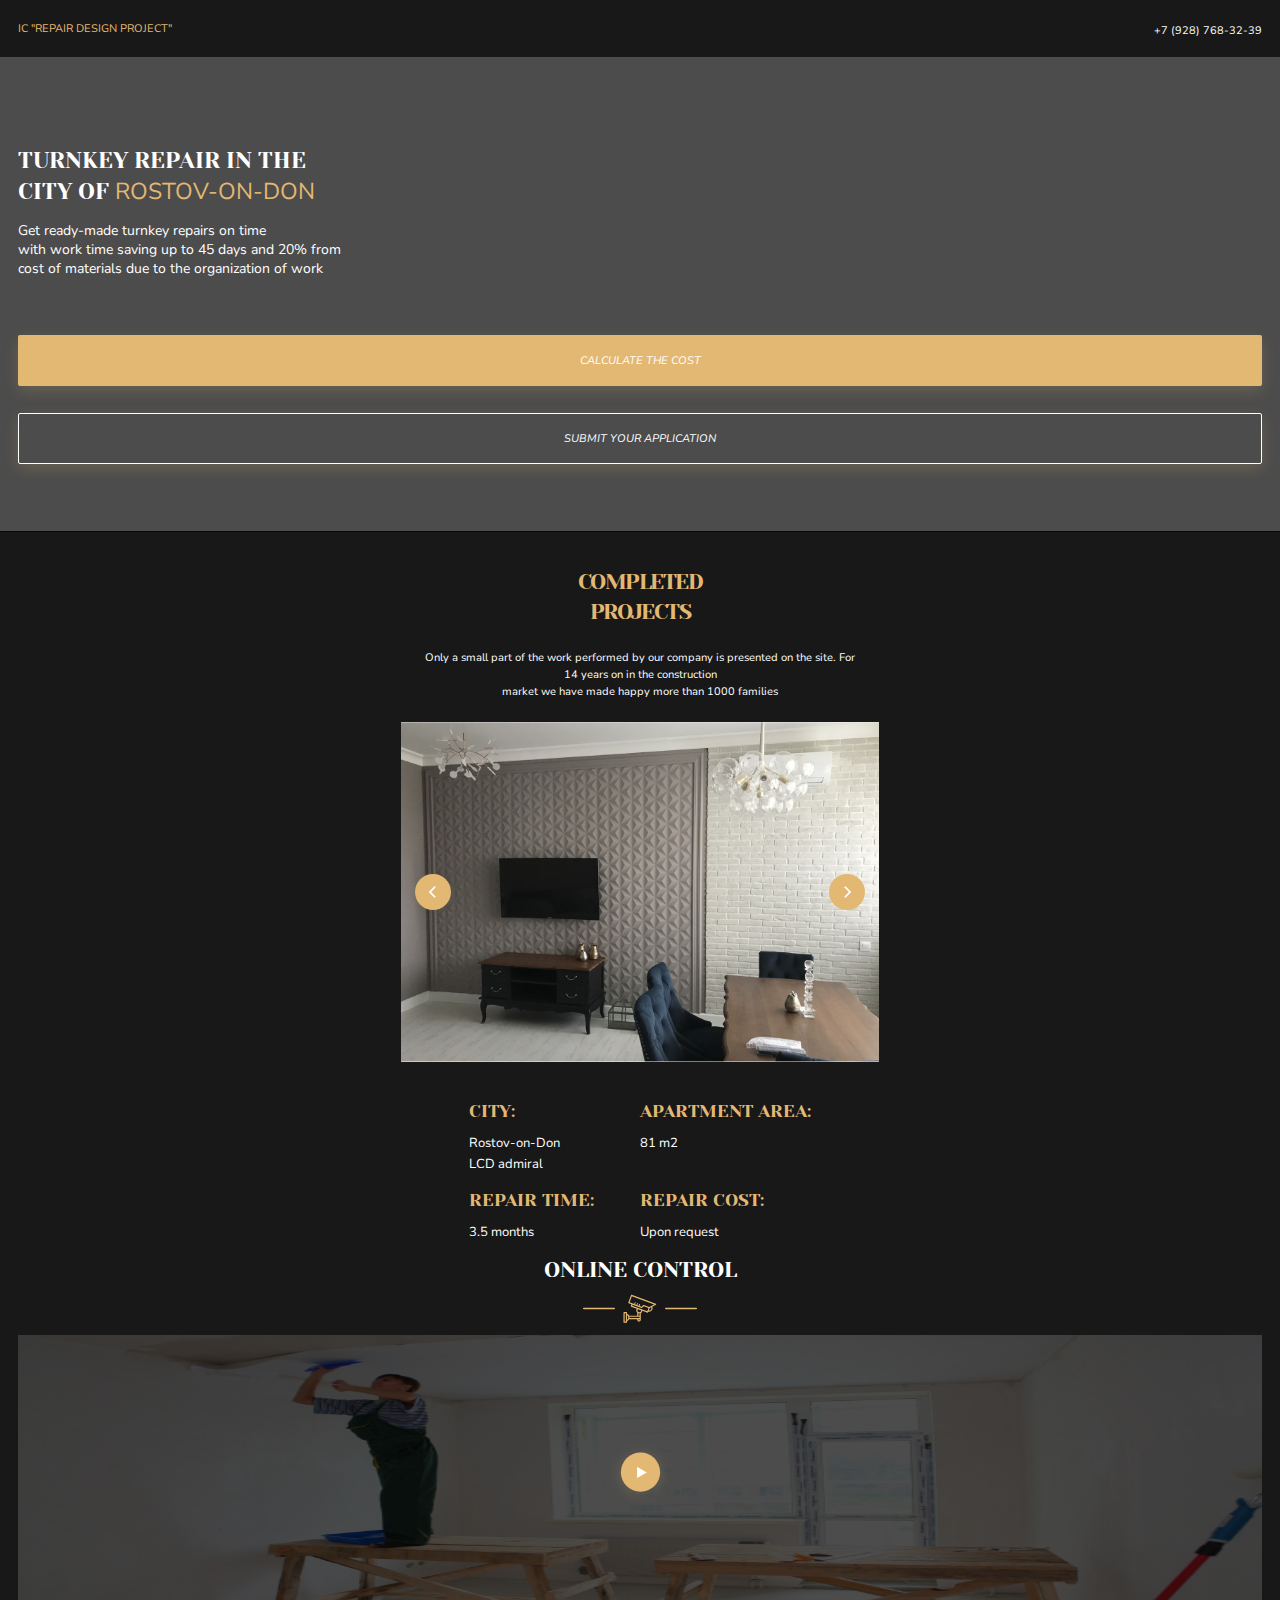
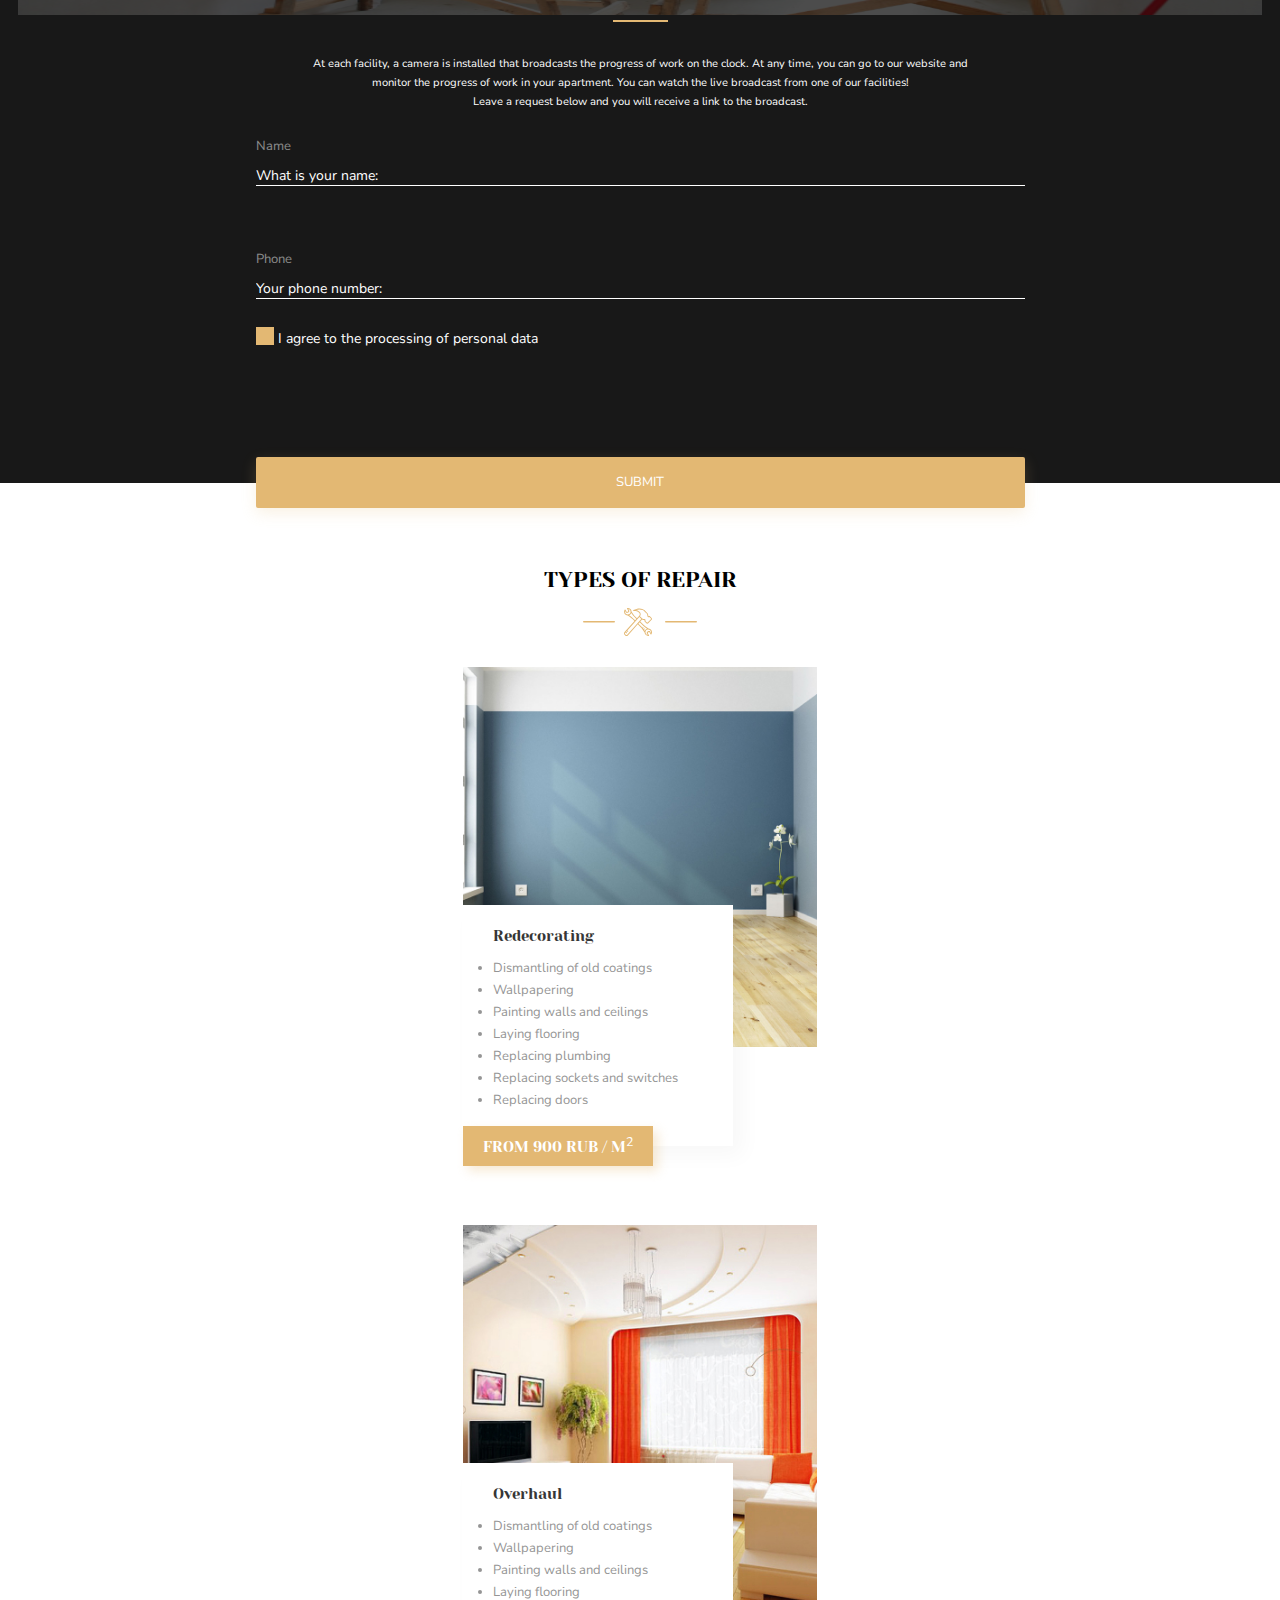
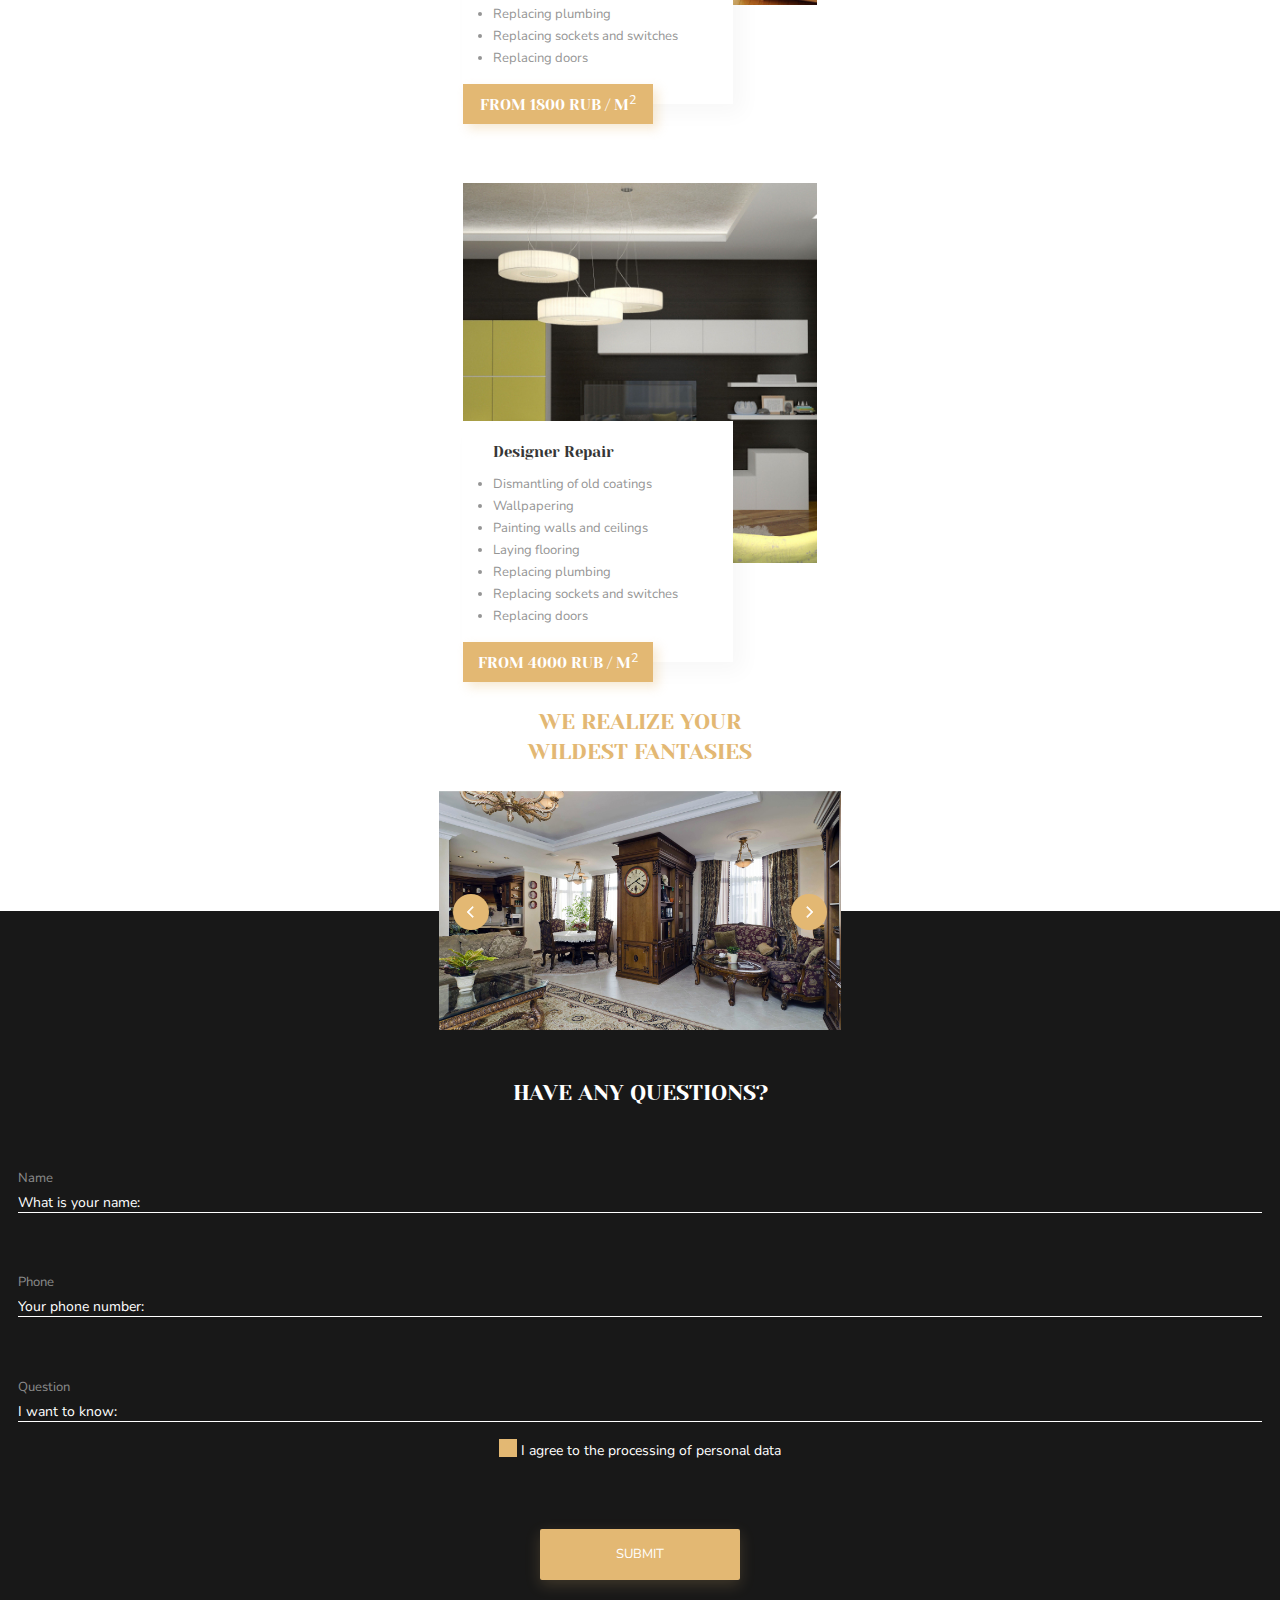
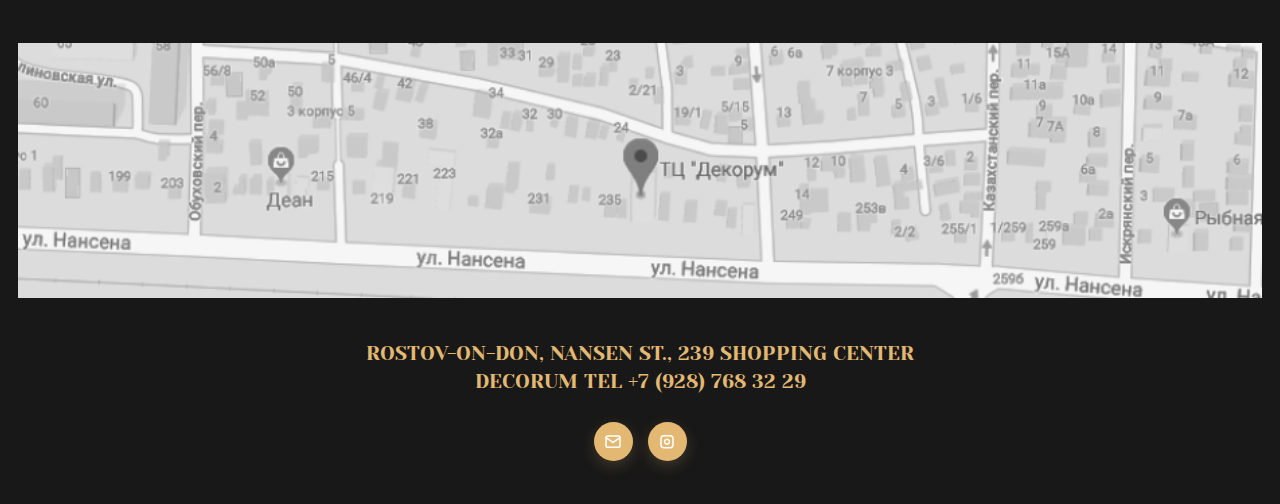
==== commit 1f596fac: "End full project" ====
--- a/docs/index.html
+++ b/docs/index.html
@@ -6,35 +6,30 @@
     <meta http-equiv="X-UA-Compatible" content="ie=edge">
     <link rel="stylesheet" href="styles/styles.css">
     <link rel="icon" href="images/vectors/icon.svg">
-<!--    <link rel="preconnect" href="https://fonts.googleapis.com">-->
-<!--    <link rel="preconnect" href="https://fonts.gstatic.com" crossorigin>-->
-<!--    <link href="https://fonts.googleapis.com/css2?family=Nunito+Sans:ital@0;1&display=swap" rel="stylesheet">-->
     <title>IC "Repair Design Project"</title>
 </head>
 <body>
-    <header class="header-footer">
+    <header class="header-footer header">
         <div class="container container_header-footer">
             <span class="logo">IC "Repair Design Project"</span>
             <nav>
                 <ul class="navigation">
-                    <li><a href="#" class="navigation__link text_colored-sand">HOME</a></li>
-                    <li><a href="#" class="navigation__link">PROJECTS</a></li>
-                    <li><a href="#" class="navigation__link">MEASUREMENT</a></li>
-                    <li><a href="#" class="navigation__link">TEAM</a></li>
-                    <li><a href="#" class="navigation__link">REVIEWS</a></li>
-                    <li><a href="#" class="navigation__link">CONTACTS</a></li>
+                    <li><a href="#home" class="navigation__link text_colored-sand">HOME</a></li>
+                    <li><a href="#projects" class="navigation__link">PROJECTS</a></li>
+                    <li><a href="#measurement" class="navigation__link">MEASUREMENT</a></li>
+                    <li><a href="#" class="navigation__link">TEAM</a></li>  <!--don't know where to link-->
+                    <li><a href="#reviews" class="navigation__link">REVIEWS</a></li>
+                    <li><a href="#contacts" class="navigation__link">CONTACTS</a></li>
                 </ul>
             </nav>
             <span><a href="tel:+79287683239" class="tel-number">+7 (928) 768-32-39</a></span>
-<!--            <form target="_self">-->
                 <button type="submit" class="button button_header-footer">
                     Request a call
                 </button>
-<!--            </form>-->
         </div>
     </header>
     <main class="main">
-        <section class="main-project">
+        <section id="home" class="main-project">
             <div class="overlay_main-project"></div>
             <div class="container container_main-project">
                 <h1 class="title title_main-project">
@@ -51,7 +46,7 @@
                 </button>
             </div>
         </section>
-        <section class="projects">
+        <section id="projects" class="projects">
             <div class="container container_projects">
                 <div class="projects-header">
                     <ul class="list_projects-header">
@@ -68,6 +63,17 @@
                         Only a small part of the work performed by our company is presented on the site. For 14 years on in the construction<br>
                         market we have made happy more than 1000 families
                     </p>
+                    <div class="picture_projects_current_mobile">
+                        <img src="images/rostov-admiral_mobile.jpg" alt="Picture of Admiral's interior, Rostov-on-Don" class="img_projects_current_mobile">
+                        <div class="arrows_mobile">
+                            <a href="#projects" class="arrow-left_mobile">
+                                <img src="images/vectors/arrow-left_mobile.svg" alt="Previous completed project">
+                            </a>
+                            <a href="#projects" class="arrow-right_mobile">
+                                <img src="images/vectors/arrow-right_mobile.svg" alt="Next completed project">
+                            </a>
+                        </div>
+                    </div>
                     <div class="projects-properties">
                         <div class="div_projects-properties">
                             <h2 class="subtitle subtitle_projects-properties">
@@ -103,16 +109,16 @@
                         </div>
                     </div>
                     <div class="arrows">
-                        <a href="#" class="arrows__link">
-                            <img src="images/vectors/arrow-left.svg" alt="Previous completed project" class="arrows_left">
+                        <a href="#projects" class="arrows__link">
+                            <img src="images/vectors/arrow-left.svg" alt="Previous completed project">
                         </a>
                         <div class="arrows_rounds-all">
                             <a href="#" aria-label="First completed project" class="arrows__link"><div class="arrows_rounds arrows_rounds_active"></div></a>
                             <a href="#" aria-label="Second completed project" class="arrows__link"><div class="arrows_rounds"></div></a>
                             <a href="#" aria-label="Third completed project" class="arrows__link"><div class="arrows_rounds"></div></a>
                         </div>
-                        <a href="#"class="arrows__link">
-                            <img src="images/vectors/arrow-right.svg" alt="Next completed project" class="arrows_right">
+                        <a href="#projects" class="arrows__link">
+                            <img src="images/vectors/arrow-right.svg" alt="Next completed project">
                         </a>
                     </div>
                     <img src="images/rostov-admiral.jpg" alt="Picture of Admiral's interior, Rostov-on-Don" class="img_projects_current">
@@ -132,7 +138,7 @@
                 <div class="video_online-control">
                     <div class="overlay_online-control"></div>
                     <img src="images/preview_online-control.jpg" alt="Video with work of our specialist" class="preview_online-control">
-                    <button type="button" class="button__video-online-control">
+                    <button type="button" class="button_video-online-control">
                         <img src="images/vectors/button_play.svg" alt="Play button">
                     </button>
                 </div>
@@ -165,7 +171,7 @@
         </section>
         <section class="types-repair">
             <div class="container container_types-repair">
-                <h2 class="subtitle">
+                <h2 class="subtitle subtitle_types-repair">
                     TYPES OF REPAIR
                 </h2>
                 <img src="images/vectors/icon_types-repair.svg" alt="Image of repair tools" class="icon_types-repair">
@@ -233,7 +239,7 @@
                 </div>
             </div>
         </section>
-        <section class="measurer">
+        <section id="measurement" class="measurer">
             <div class="background_measurer">
                 <div class="container container_measurer">
                     <div class="list_measurer">
@@ -278,7 +284,7 @@
                         </div>
                         <div class="mail_measurer field_measurer">
                             <label for="mail_measurer" class="label_measurer">Email</label>
-                            <input type="text" id="mail_measurer" placeholder="Your email:" class="input_measurer">
+                            <input type="email" id="mail_measurer" placeholder="Your email:" class="input_measurer">
                         </div>
                         <div class="checkbox checkbox_measurer">
                             <label class="label__checkbox">
@@ -305,7 +311,7 @@
             <div class="overlay_decor-styles"></div>
             <div class="container container_decor-styles">
                 <div class="text_decor-styles">
-                    <h1 class="title text_colored-sand">
+                    <h1 class="title title_decor-styles text_colored-sand">
                         We realize your<br>
                         wildest fantasies
                     </h1>
@@ -329,9 +335,20 @@
                     <img src="images/img__decor-styles-3.jpg" alt="Example of decoration" class="img__decor-styles">
                     <img src="images/img__decor-styles-4.jpg" alt="Example of decoration" class="img__decor-styles">
                 </div>
-            </div>
-        </section>
-        <section class="clients">
+                <div class="picture__decor-styles_mobile">
+                    <img src="images/bg_decor-styles.jpg" alt="Example of decoration" class="img__decor-styles_mobile">
+                    <div class="arrows_mobile">
+                        <a href="#projects" class="arrow-left_mobile">
+                            <img src="images/vectors/arrow-left_mobile.svg" alt="Previous completed project">
+                        </a>
+                        <a href="#projects" class="arrow-right_mobile">
+                            <img src="images/vectors/arrow-right_mobile.svg" alt="Next completed project">
+                        </a>
+                    </div>
+                </div>
+            </div>
+        </section>
+        <section id="reviews" class="clients">
             <div class="container container_clients">
                 <h2 class="subtitle">
                     our clients
@@ -344,7 +361,7 @@
                 <div class="responses_clients">
                     <div class="response">
                         <div class="response__info">
-                            <img src="images/photo_client_1.jpg" alt="" class="response__photo">
+                            <img src="images/photo_client_1.jpg" alt="Photo of Fedosova Maria Konstantinovna" class="response__photo">
                             <span class="response__name">
                                 Fedosova Maria Konstantinovna
                             </span>
@@ -371,7 +388,7 @@
                     </div>
                     <div class="response">
                         <div class="response__info">
-                            <img src="images/photo_client_2.jpg" alt="" class="response__photo">
+                            <img src="images/photo_client_2.jpg" alt="Photo of Afanasyev Sergey Alexandrovich" class="response__photo">
                             <span class="response__name">
                                 Afanasyev Sergey Alexandrovich
                             </span>
@@ -398,7 +415,7 @@
                     </div>
                     <div class="response">
                         <div class="response__info">
-                            <img src="images/photo_client_3.jpg" alt="" class="response__photo">
+                            <img src="images/photo_client_3.jpg" alt="Photo of Kiriev Egor Leonidovich" class="response__photo">
                             <span class="response__name">
                                 Kiriev Egor Leonidovich
                             </span>
@@ -459,7 +476,7 @@
                 </form>
             </div>
         </section>
-        <section class="contacts">
+        <section id="contacts" class="contacts">
             <div class="container container_contacts">
                 <p class="text_contacts">
                     Rostov-on-Don, Nansen St., 239 Shopping Center<br>
@@ -473,25 +490,23 @@
             </div>
         </section>
     </main>
-    <footer class="header-footer">
+    <footer class="header-footer footer">
         <div class="container container_header-footer">
             <span class="logo">IC "Repair Design Project"</span>
             <nav>
                 <ul class="navigation">
-                    <li><a href="#" class="navigation__link text_colored-sand">HOME</a></li>
-                    <li><a href="#" class="navigation__link">PROJECTS</a></li>
-                    <li><a href="#" class="navigation__link">MEASUREMENT</a></li>
+                    <li><a href="#home" class="navigation__link text_colored-sand">HOME</a></li>
+                    <li><a href="#projects" class="navigation__link">PROJECTS</a></li>
+                    <li><a href="#measurement" class="navigation__link">MEASUREMENT</a></li>
                     <li><a href="#" class="navigation__link">TEAM</a></li>
-                    <li><a href="#" class="navigation__link">REVIEWS</a></li>
-                    <li><a href="#" class="navigation__link">CONTACTS</a></li>
+                    <li><a href="#reviews" class="navigation__link">REVIEWS</a></li>
+                    <li><a href="#contacts" class="navigation__link">CONTACTS</a></li>
                 </ul>
             </nav>
             <span><a href="tel:+79287683239" class="tel-number">+7 (928) 768-32-39</a></span>
-            <!--            <form target="_self">-->
             <button type="submit" class="button button_header-footer">
                 Request a call
             </button>
-            <!--            </form>-->
         </div>
     </footer>
 </body>
--- a/docs/styles/styles.css
+++ b/docs/styles/styles.css
@@ -1,31 +1,19 @@
 @import url('https://fonts.googleapis.com/css2?family=Nunito+Sans:ital@0;1&family=Yeseva+One&display=swap');
 
+/*  in the end  */
 
-
-
-/*  in the end  */
-/*    blocks in form in online-control!!!!! */
-/*  adaptivity  */
-/*  create forms to wrap buttons    */
-/*  try do replace position:absolute --- grid mb?  */
-/*  play with form-tag  */
-/*  check accessibility (alt-tags, aria-tags)   */
-/*  naming of classes   */
-/*  delete comments   */
-/*  buttons into completed projects */
-
-
-
+/*    rename some*/
 
                                                                                         /*general*/
+
 body {
     margin: 0;
     padding: 0;
+    position: relative;
+    z-index: -100;
+}
+body * {
     font-family: 'Nunito Sans', sans-serif;
-    position: relative;
-    z-index: -100;
-}
-body * {
     box-sizing: border-box;
 }
 input[type="number"]::-webkit-outer-spin-button, input[type="number"]::-webkit-inner-spin-button {
@@ -49,6 +37,7 @@
     border: 0;
     box-shadow: 0 5px 15px rgba(227, 184, 115, 0.2);
     border-radius: 2px;
+    padding: 0;
     outline: 0;
     font-family: 'Nunito Sans', sans-serif;
     font-style: normal;
@@ -65,7 +54,6 @@
     font-weight: 400;
     font-size: 27px;
     line-height: 37px;
-    /*letter-spacing: -0.07em;*/
     text-transform: uppercase;
     margin: 0;
 }
@@ -97,7 +85,6 @@
     text-align: center;
     opacity: 0;
     transition: 0.5s;
-    z-index: 100;
 }
 .input__checkbox:checked ~ .input__checkbox-square::before{
     opacity: 1;
@@ -107,6 +94,15 @@
     font-weight: 400;
     font-size: 14px;
     line-height: 23px;
+}
+@media screen and (max-width: 1300px) {
+    .subtitle {
+        font-size: 22px;
+        line-height: 30px;
+    }
+    .container {
+        margin: -1px 18px;
+    }
 }
                                                                                             /*header-footer*/
 .header-footer {
@@ -116,10 +112,10 @@
     margin: 0;
 }
 .button_header-footer {
-    /*padding: 13px 33px;*/
     font-style: italic;
     height: 37px;
     width: 161px;
+    margin-left: 45px;
 }
 .container_header-footer {
     width: 1263px;
@@ -137,7 +133,6 @@
     font-weight: 400;
     font-size: 11px;
     line-height: 15px;
-    /*width: 581px;*/
 }
 .navigation__link {
     text-decoration: none;
@@ -145,22 +140,39 @@
     margin-right: 47px;
 }
 .logo {
-    width: 180px;
     font-weight: 400;
     font-size: 11px;
     line-height: 15px;
     text-transform: uppercase;
-    margin-right: 95px;
+    margin-right: 125px;
     color: #E3B873;
 }
 .tel-number {
+    width: 126px;
     color: #E3B873;
-    /*width: 126px;*/
-    /*text-align: right;*/
-    /*margin-right: 45px;*/
     font-weight: 400;
     font-size: 11px;
     line-height: 15px;
+    margin-left: 53px;
+}
+@media screen and (max-width: 1300px) {
+    .footer, .navigation, .button_header-footer {
+        display: none;
+    }
+    .header {
+        height: 57px;
+        display: flex;
+        align-items: center;
+        background-color: #181818;
+    }
+    .logo {
+        margin: 0;
+    }
+    .tel-number {
+        margin: 0;
+        color: #FFFFFF;
+        text-decoration: none;
+    }
 }
                                                                                         /*main-project*/
 .main-project {
@@ -181,19 +193,14 @@
     background: rgba(0, 0, 0, 0.7);
 }
 .title_main-project {
-    letter-spacing: normal;
     color: #FFFFFF;
     font-size: 40px;
     line-height: 53px;
-    height: 105px;
-    width: 676px;
 }
 .container_main-project {
     padding: 0 45px;
 }
 .paragraph_main-project {
-    height: 89px;
-    width: 505px;
     font-size: 22px;
     line-height: 36px;
     color: #FFFFFF;
@@ -210,6 +217,42 @@
     border-radius: 2px;
     background: none;
     margin-left: 20px;
+}
+@media screen and (max-width: 1300px) {
+    .main-project {
+        height: 476px;
+        background-position: center;
+        padding: 0;
+    }
+    .overlay_main-project {
+        height: 476px;
+    }
+    .container_main-project {
+        height: 100%;
+        padding: 0;
+        display: grid;
+        grid-template-rows: 1.3fr 76px 80px 0.5fr 51px 0.4fr 51px 1fr;
+    }
+    .title_main-project {
+        font-size: 23px;
+        line-height: 31px;
+        grid-row: 2 / 3;
+    }
+    .paragraph_main-project {
+        font-size: 14px;
+        line-height: 19px;
+        grid-row: 3 / 4;
+        margin: 0;
+    }
+    .button_main-project_calc {
+        width: 100%;
+        grid-row: 5 / 6;
+    }
+    .button_main-project_submit {
+        width: 100%;
+        margin: 0;
+        grid-row: 7 / 8;
+    }
 }
                                                                                  /*completed projects*/
 .projects {
@@ -256,7 +299,7 @@
     font-size: 14px;
     line-height: 27px;
     color: #FFFFFF;
-    width: 442px;
+    max-width: 442px;
     margin: 34px 0 42px;
 }
 .title_projects {
@@ -273,15 +316,14 @@
     align-content: space-between;
 }
 .img_projects_current {
-    position: relative;
-    right: 0;
     width: 679px;
+}
+.picture_projects_current_mobile {
+    display: none;
 }
 .projects-properties {
     display: grid;
-    grid-template-rows: repeat(2, 107px);
-    grid-template-columns: repeat(2, 210px);
-    width: 442px;
+    grid-template: repeat(2, 107px) / repeat(2, 210px);
 }
 .subtitle_projects-properties {
     font-style: normal;
@@ -322,6 +364,58 @@
 .arrows_rounds_active {
     background: #FFFFFF;
 }
+@media screen and (max-width: 1300px) {
+    .list_projects-header {
+        display: none;
+    }
+    .projects {
+        height: 727px;
+        background-color: #181818;
+    }
+    .container_projects {
+        padding: 0;
+    }
+    .projects_current {
+        flex-wrap: nowrap;
+        height: 727px;
+        margin: 0;
+        align-items: center;
+    }
+    .title_projects {
+        font-size: 22px;
+        line-height: 30px;
+        text-align: center;
+        margin-top: 36px;
+    }
+    .paragraph_projects {
+        margin: 22px 14px 22px;
+        font-size: 11px;
+        line-height: 17px;
+        text-align: center;
+    }
+    .picture_projects_current_mobile {
+        display: grid;
+        grid-template: 1fr 36px 1fr / 1fr;
+    }
+    .img_projects_current_mobile {
+        width: 100%;
+        max-height: 340px;
+        grid-area: 1 / 1 / 4 / 2;
+    }
+    .arrows_mobile {
+        grid-area: 2 / 1 / 3 / 2;
+        display: flex;
+        justify-content: space-between;
+        padding: 0 14px;
+    }
+    .arrows, .img_projects_current {
+        display: none;
+    }
+    .projects-properties {
+        grid-template: repeat(2, 1fr) / repeat(2, 1fr);
+        margin: 37px 0 58px;
+    }
+}
                                                                                       /*online control*/
 .online-control {
     height: 780px;
@@ -358,7 +452,7 @@
     position: relative;
     z-index: -2;
 }
-.button__video-online-control {
+.button_video-online-control {
     background: none;
     border: none;
     display: flex;
@@ -378,11 +472,11 @@
     line-height: 37px;
     text-align: center;
     color: #363636;
-    width: 681px;
+    max-width: 681px;
     margin: 0 0 91.5px;
 }
 .form_online-control {
-    width: 769px;
+    max-width: 769px;
     height: 102px;
     display: grid;
     grid-template: repeat(2, 1fr) / repeat(3, 1fr);
@@ -427,6 +521,89 @@
     align-self: end;
     text-align: center;
 }
+@media screen and (max-width: 1300px) {
+    .online-control {
+        height: 826px;
+        background: #181818;
+    }
+    .container_online-control {
+        height: 826px;
+        top: 0;
+        display: grid;
+        grid-template-rows: 26px 20px 28px 40px 207px 28px 1.5px 21.5px 107px 310px;
+        justify-items: center;
+    }
+    .subtitle_online-control {
+        grid-row: 1 / 2;
+    }
+    .icon_online-control {
+        grid-row: 3 / 4;
+    }
+    .video_online-control {
+        width: 100%;
+        grid-row: 5 / 6;
+    }
+    .preview_online-control {
+        max-height: 280px;
+        width: 100%;
+    }
+    .button_video-online-control img {
+        height: 67px;
+    }
+    .hr_after-video {
+        grid-row: 7 / 8;
+    }
+    .paragraph_online-control {
+        font-size: 11px;
+        line-height: 19px;
+        color: #FFFFFF;
+        grid-row: 9 / 10;
+        margin: 0;
+    }
+    .form_online-control {
+        width: 100%;
+        height: 100%;
+        grid-row: 10 / 11;
+        display: flex;
+        flex-direction: column;
+    }
+    .name_online-control {
+        height: 50px;
+        margin: 0 0 63px;
+    }
+    .phone_online-control {
+        height: 50px;
+        margin: 0 0 28px
+    }
+    .label_online-control {
+        color: rgba(255, 255, 255, 0.5);
+    }
+    .input_online-control {
+        font-size: 14px;
+        line-height: 19px;
+        color: #FFFFFF;
+        background: none;
+        border-bottom: 1px solid #FFFFFF;
+    }
+    .input_online-control::placeholder {
+        color: #FFFFFF;
+    }
+    .checkbox_online-control {
+        align-self: start;
+        color: #FFFFFF;
+        white-space: nowrap;
+    }
+    .button_online-control {
+        order: 1;
+        align-self: center;
+        width: 100%;
+        height: 51px;
+        position: relative;
+        bottom: -107px;
+        font-size: 13px;
+        line-height: 27px;
+    }
+}
                                                                                     /*types of repair*/
 .container_types-repair {
     display: flex;
@@ -444,23 +621,20 @@
     height: 608px;
 }
 .category {
-    width: 392px;
     display: grid;
     grid-template: 294px 127px 133px 26px 28px / 31px 228px 101px 31px;
 }
 .img__category {
-    grid-area: 1 / 1/ 3 / 5;
+    grid-area: 1 / 1 / 3 / 5;
 }
 .description__category {
-    width: 330px;
-    height: 286px;
     background: #FFFFFF;
     box-shadow: 10px 10px 20px rgba(0, 0, 0, 0.03);
     grid-area: 2 / 2 / 5 / 4;
 }
 .description__category_list {
     padding: 0;
-    margin: 13px 0 23px 40px;
+    margin: 13px 0 0 40px;
 }
 .description__category_subtitle {
     font-family: 'Yeseva One', cursive;
@@ -494,6 +668,57 @@
     line-height: 25px;
     text-transform: uppercase;
     margin-top: 4.5%;
+}
+@media screen and (max-width: 1300px) {
+    .container_types-repair {
+        height: 2030px;
+    }
+    .subtitle_types-repair {
+        margin-top: 83px;
+    }
+    .categories_types-repair {
+        display: flex;
+        flex-direction: column;
+        justify-content: space-between;
+        align-items: center;
+        width: 100%;
+        gap: 59px;
+    }
+    .category {
+        max-width: 392px;
+        grid-template: 1fr 142px 79px repeat(2, 20px) / 190px 80px 1fr;
+    }
+    .img__category {
+        max-height: 380px;
+        max-width: 100%;
+        grid-area: 1 / 1 / 3 / 4;
+    }
+    .description__category {
+        margin-left: -1px;
+        background: #FFFFFF;
+        grid-area: 2 / 1 / 5 / 3;
+    }
+    .price__category {
+        grid-area: 4 / 1 / 6 / 2;
+
+    }
+    .description__category_subtitle {
+        font-size: 15px;
+        line-height: 21px;
+        margin: 21px 0 0 31px;
+    }
+    .description__category_item {
+        line-height: 22px;
+    }
+    .description__category_list {
+        padding: 0;
+        margin: 10px 0 0 31px;
+    }
+    .span__price {
+        font-size: 15px;
+        line-height: 21px;
+        margin-top: 2.5%;
+    }
 }
                                                                                    /*request for measurer*/
 .measurer {
@@ -554,29 +779,13 @@
     display: flex;
     flex-direction: column;
     margin: 84px 0 0 0;
-    /*display: grid;*/
-    /*grid-template: repeat(2, 1fr) / repeat(3, 1fr);*/
-    /*grid-column-gap: 50px;*/
     background: #131313;
-    box-shadow: 0px 30px 30px rgba(0, 0, 0, 0.05);
+    box-shadow: 0 30px 30px rgba(0, 0, 0, 0.05);
 }
 .field_measurer {
     width: 408px;
     height: 50px;
     margin: 39px 0 9px 49px;
-}
-.name_measurer {
-    /*grid-area: 1 / 1 / 2 / 2;*/
-    display: flex;
-    flex-direction: column;
-    justify-content: space-between;
-}
-.phone_measurer {
-    display: flex;
-    flex-direction: column;
-    justify-content: space-between;
-}
-.mail_measurer {
     display: flex;
     flex-direction: column;
     justify-content: space-between;
@@ -610,7 +819,6 @@
     margin: 0 49px 27px 0;
 }
 .checkbox_measurer {
-    /*grid-area: 2 / 1 / 3 / 4;*/
     margin: 7px 0 39px 49px;
     align-self: start;
     color: #FFFFFF;
@@ -633,27 +841,28 @@
     font-size: 18px;
     line-height: 26px;
     color: #E3B873;
-    text-shadow: 0px 3px 10px rgba(227, 184, 115, 0.15);
+    text-shadow: 0 3px 10px rgba(227, 184, 115, 0.15);
 }
 .icon_measurer {
-    /*width: 441px;*/
     display: flex;
     flex-direction: row-reverse;
     align-items: center;
-    /*position: relative;*/
-    /*top: -43.5px*/
 }
 .img_icon_measure {
     display: flex;
     justify-content: center;
     align-items: center;
     background: #E3B873;
-    box-shadow: 0px 10px 20px rgba(237, 192, 120, 0.2);
+    box-shadow: 0 10px 20px rgba(237, 192, 120, 0.2);
     border-radius: 100px;
-    /*box-sizing: content-box;*/
     width: 72px;
     height: 72px;
     margin-right: 25px;
+}
+@media screen and (max-width: 1300px) {
+    .measurer {
+        display: none;
+    }
 }
                                                                                   /*decor styles*/
 .decor-styles {
@@ -662,6 +871,9 @@
     background-size: cover;
     position: relative;
     z-index: -2;
+}
+.picture__decor-styles_mobile {
+    display: none;
 }
 .overlay_decor-styles {
     position: absolute;
@@ -710,7 +922,6 @@
     flex-wrap: wrap;
     justify-content: space-between;
     align-content: space-between;
-    /*grid-area: 71px 275px 354px;*/
     width: 751px;
     height: 1027px;
     position: relative;
@@ -721,13 +932,53 @@
 }
 .img__decor-styles:nth-child(4) {
     margin-bottom: 81px;
+}
+@media screen and (max-width: 1300px) {
+    .list_decor-styles, .pictures_decor-styles, .overlay_decor-styles {
+        display: none;
+    }
+    .decor-styles {
+        height: 120px;
+        width: auto;
+        background: #181818;
+    }
+    .container_decor-styles {
+        height: 332px;
+        width: auto;
+        justify-content: end;
+        flex-direction: column;
+        align-items: center;
+        position: relative;
+        z-index: 1;
+        top: -210px;
+    }
+    .picture__decor-styles_mobile {
+        display: grid;
+        grid-template: 1fr 36px 1fr / 1fr;
+    }
+    .img__decor-styles_mobile {
+        width: 100%;
+        max-height: 242px;
+        grid-area: 1 / 1 / 4 / 2;
+    }
+    .text_decor-styles {
+        margin: 0;
+        height: auto;
+        width: 100%;
+    }
+    .title_decor-styles {
+        font-size: 22px;
+        line-height: 30px;
+        text-align: center;
+        margin-bottom: 24px;
+    }
+
 }
                                                                                             /*clients*/
 .clients {
     height: 1107px;
     display: flex;
     flex-direction: column;
-    /*justify-content: space-between;*/
 }
 .background_clients {
     display: flex;
@@ -764,7 +1015,7 @@
     width: 376px;
     height: 428px;
     padding-top: 24px;
-    box-shadow: 0px 10px 50px rgba(0, 0, 0, 0.04);
+    box-shadow: 0 10px 50px rgba(0, 0, 0, 0.04);
     display: flex;
     flex-direction: column;
     justify-content: space-between;
@@ -833,6 +1084,11 @@
 .text__repair-attributes_square {
     position: relative;
     top: -2px;
+}
+@media screen and (max-width: 1300px) {
+    .clients {
+        display: none;
+    }
 }
                                                                                            /*questions*/
 .container_questions {
@@ -849,6 +1105,8 @@
     justify-items: center;
     align-items: end;
     background: #131313;
+    position: relative;
+    z-index: 1;
 }
 .subtitle_questions {
     color: #FFFFFF;
@@ -910,6 +1168,61 @@
     align-self: center;
     grid-area: 5 / 1 / 6 / 6;
 }
+@media screen and (max-width: 1300px) {
+    .questions {
+        background: #181818;
+        height: 550px;
+    }
+    .container_questions {
+        height: auto;
+    }
+    .form_questions {
+        background: #181818;
+        width: 100%;
+        height: 550px;
+        grid-template-rows: 78px repeat(3, 1fr) 40px 118px;
+        grid-template-columns: 1fr 0 0 0 0;
+    }
+    .form_questions * {
+        grid-column: 1 / 6;
+    }
+    .name_questions {
+        grid-row: 2 / 3;
+    }
+    .phone_questions {
+        grid-row: 3 / 4;
+    }
+    .text_questions {
+        grid-row: 4 / 5;
+    }
+    .checkbox_questions {
+        grid-row: 5 / 6;
+    }
+    .button_questions {
+        font-size: 13px;
+        line-height: 27px;
+        align-self: end;
+        grid-row: 6 / 7;
+    }
+    .field_questions {
+        width: 100%;
+    }
+    .text_questions {
+        width: 100%;
+    }
+    .label_questions {
+        color: rgba(255, 255, 255, 0.5);
+    }
+    .input_questions {
+        font-size: 14px;
+        line-height: 19px;
+        color: #FFFFFF;
+        background: none;
+        border-bottom: 1px solid #FFFFFF;
+    }
+
+
+}
                                                                                      /*contacts*/
 
 .contacts {
@@ -953,7 +1266,24 @@
     object-fit: cover;
     margin-bottom: 66px;
 }
-
+@media screen and (max-width: 1300px) {
+    .contacts {
+        background: #181818;
+    }
+    .container_contacts {
+        height: 525px;
+    }
+    .map_contacts {
+        order: -1;
+        max-height: 255px;
+        width: 100%;
+        margin-bottom: 42px;
+    }
+    .button_contacts {
+        height: 39px;
+        width: 39px;
+    }
+}
 
                                                                                     /*keep
                                                                                      at
